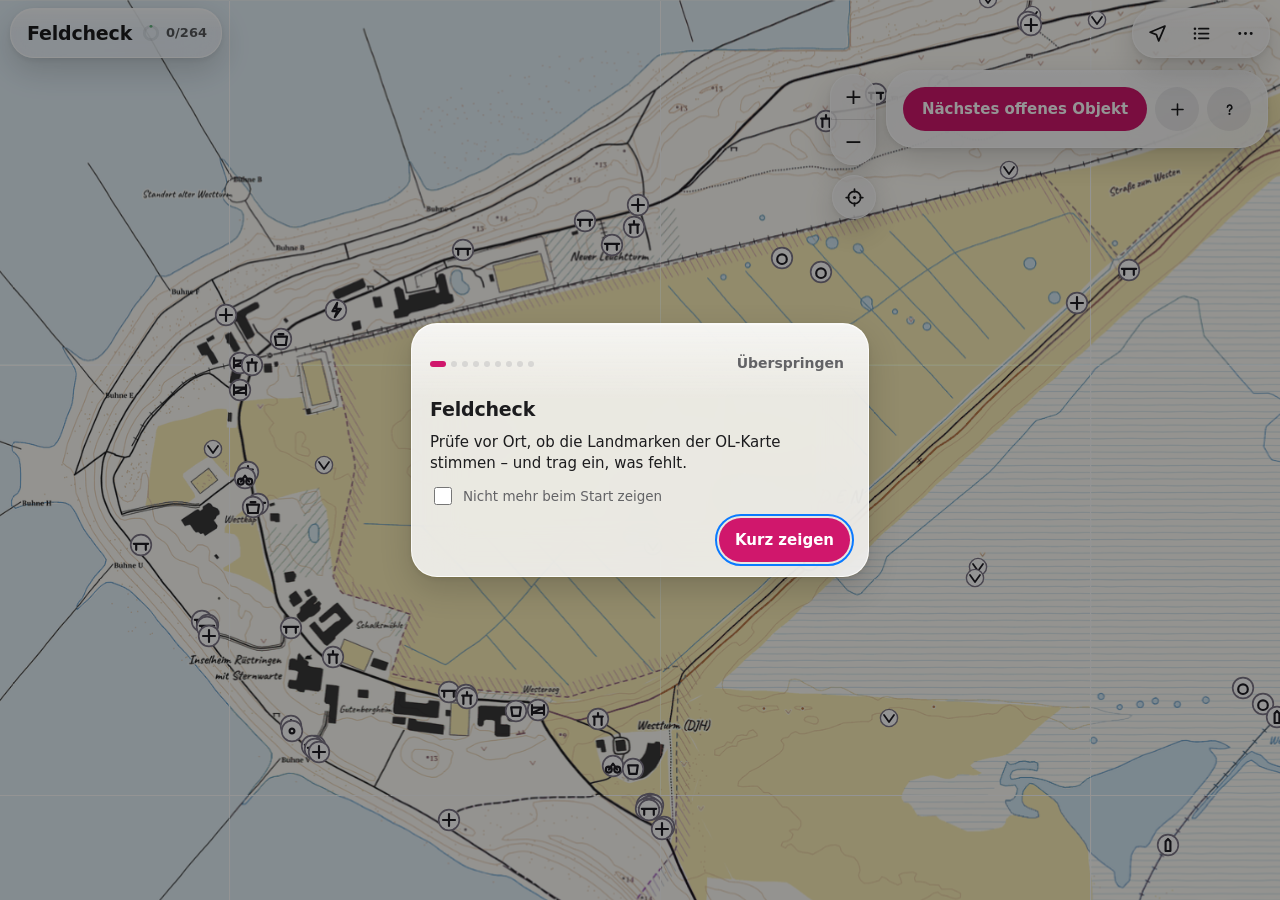
==== index.html @ 00175053 "Karte: stabile Lupen-Buchstaben, magnetische Nordlinien, OL-Export, reproduzierbare Ausgaben - Lupen" ====
<!doctype html><html lang="de"><head><meta charset="utf-8"><meta name="viewport" content="width=device-width,initial-scale=1,viewport-fit=cover"><meta name="apple-mobile-web-app-capable" content="yes"><meta name="mobile-web-app-capable" content="yes"><meta name="apple-mobile-web-app-title" content="Feldcheck"><meta name="apple-mobile-web-app-status-bar-style" content="default"><meta name="theme-color" media="(prefers-color-scheme: light)" content="#f2f2f5"><meta name="theme-color" media="(prefers-color-scheme: dark)" content="#1c1c1e"><link rel="manifest" href="manifest.webmanifest"><link rel="apple-touch-icon" href="apple-touch-icon.png"><link rel="icon" href="favicon-32.png" sizes="32x32"><link rel="icon" href="icon-192.png" sizes="192x192"><style>:root{color-scheme:light dark}body{margin:0}img{max-width:100%}[hidden]{display:none!important}</style><title>Feldcheck Wangerooge West</title>
<style>
/* Feldcheck – the map is the screen; controls float above it as glass (iOS "Liquid Glass"): a top bar, a bottom card for the selected object, sheets for list and menu.
   One accent: OL-course magenta. System font (SF Pro on iPhone) for crisp text; rounded variant only for the app name. */
:root{
  --ink:#1c1c1e; --muted:#636366; --hair:rgba(60,60,67,.14);
  --glass:rgba(246,246,248,.62); --glass-strong:rgba(248,248,250,.86); --edge:rgba(255,255,255,.75); --sheen:rgba(255,255,255,.55);
  --fill:rgba(118,118,128,.12); --fill-2:rgba(118,118,128,.2); --field:rgba(118,118,128,.1);
  --accent:#d0176c; --accent-ink:#fff; --ok:#2c9a4e; --bad:#e0352d; --move:#f09a12; --sel:#0a7aff; --sure:#4b4458;
  --paper:#fffdf7; --panel:var(--glass-strong); --chip:var(--fill); --line:var(--hair);
  --f-ui:-apple-system,BlinkMacSystemFont,"SF Pro Text","Helvetica Neue",system-ui,"Segoe UI",Roboto,sans-serif;
  --f-round:ui-rounded,"SF Pro Rounded",-apple-system,BlinkMacSystemFont,system-ui,sans-serif;
  --blur:saturate(180%) blur(24px);
  --lift:0 12px 32px rgba(0,0,0,.16),0 2px 6px rgba(0,0,0,.08);
  --sat:env(safe-area-inset-top,0px); --sab:env(safe-area-inset-bottom,0px);
  --solid:#f6f6f8; --r:18px; --tint:rgba(208,23,108,.09); --tint-edge:rgba(208,23,108,.3); --accent-text:#b3105b; --btn-in:rgba(255,255,255,.88);
}
@media (prefers-color-scheme: dark){:root:not([data-theme="light"]){--ink:#f5f5f7;--muted:#a1a1a6;--hair:rgba(255,255,255,.12);--glass:rgba(34,34,38,.76);--sel:#3b9cff;--glass-strong:rgba(28,28,32,.86);--edge:rgba(255,255,255,.16);--sheen:rgba(255,255,255,.08);--fill:rgba(120,120,128,.26);--fill-2:rgba(120,120,128,.38);--field:rgba(120,120,128,.22);--accent:#e3257c;--lift:0 12px 32px rgba(0,0,0,.45),0 2px 6px rgba(0,0,0,.3);--tint:rgba(255,80,150,.2);--tint-edge:rgba(255,80,150,.38);--accent-text:#ff7ab0;--btn-in:rgba(255,255,255,.1);--solid:#26262a;color-scheme:dark}}
:root[data-theme="dark"]{--ink:#f5f5f7;--muted:#a1a1a6;--hair:rgba(255,255,255,.12);--glass:rgba(34,34,38,.76);--sel:#3b9cff;--glass-strong:rgba(28,28,32,.86);--edge:rgba(255,255,255,.16);--sheen:rgba(255,255,255,.08);--fill:rgba(120,120,128,.26);--fill-2:rgba(120,120,128,.38);--field:rgba(120,120,128,.22);--accent:#e3257c;--lift:0 12px 32px rgba(0,0,0,.45),0 2px 6px rgba(0,0,0,.3);--tint:rgba(255,80,150,.2);--tint-edge:rgba(255,80,150,.38);--accent-text:#ff7ab0;--btn-in:rgba(255,255,255,.1);--solid:#26262a;color-scheme:dark}
html,body{height:100%;margin:0}
body{background:var(--paper);color:var(--ink);font:15px/1.4 var(--f-ui);-webkit-font-smoothing:antialiased;-webkit-text-size-adjust:100%;overflow:hidden;-webkit-tap-highlight-color:transparent}
 .leaflet-pane, .leaflet-tile, .leaflet-marker-icon, .leaflet-marker-shadow, .leaflet-tile-container, .leaflet-pane > svg, .leaflet-pane > canvas, .leaflet-zoom-box, .leaflet-image-layer, .leaflet-layer { position: absolute; left: 0; top: 0; } .leaflet-container { overflow: hidden; } .leaflet-tile, .leaflet-marker-icon, .leaflet-marker-shadow { -webkit-user-select: none; -moz-user-select: none; user-select: none; -webkit-user-drag: none; } .leaflet-tile::selection { background: transparent; } .leaflet-safari .leaflet-tile { image-rendering: -webkit-optimize-contrast; } .leaflet-safari .leaflet-tile-container { width: 1600px; height: 1600px; -webkit-transform-origin: 0 0; } .leaflet-marker-icon, .leaflet-marker-shadow { display: block; } .leaflet-container .leaflet-overlay-pane svg { max-width: none !important; max-height: none !important; } .leaflet-container .leaflet-marker-pane img, .leaflet-container .leaflet-shadow-pane img, .leaflet-container .leaflet-tile-pane img, .leaflet-container img.leaflet-image-layer, .leaflet-container .leaflet-tile { max-width: none !important; max-height: none !important; width: auto; padding: 0; } .leaflet-container img.leaflet-tile { mix-blend-mode: plus-lighter; } .leaflet-container.leaflet-touch-zoom { -ms-touch-action: pan-x pan-y; touch-action: pan-x pan-y; } .leaflet-container.leaflet-touch-drag { -ms-touch-action: pinch-zoom; touch-action: none; touch-action: pinch-zoom; } .leaflet-container.leaflet-touch-drag.leaflet-touch-zoom { -ms-touch-action: none; touch-action: none; } .leaflet-container { -webkit-tap-highlight-color: transparent; } .leaflet-container a { -webkit-tap-highlight-color: rgba(51, 181, 229, 0.4); } .leaflet-tile { filter: inherit; visibility: hidden; } .leaflet-tile-loaded { visibility: inherit; } .leaflet-zoom-box { width: 0; height: 0; -moz-box-sizing: border-box; box-sizing: border-box; z-index: 800; } .leaflet-overlay-pane svg { -moz-user-select: none; } .leaflet-pane { z-index: 400; } .leaflet-tile-pane { z-index: 200; } .leaflet-overlay-pane { z-index: 400; } .leaflet-shadow-pane { z-index: 500; } .leaflet-marker-pane { z-index: 600; } .leaflet-tooltip-pane { z-index: 650; } .leaflet-popup-pane { z-index: 700; } .leaflet-map-pane canvas { z-index: 100; } .leaflet-map-pane svg { z-index: 200; } .leaflet-vml-shape { width: 1px; height: 1px; } .lvml { behavior: url(#default#VML); display: inline-block; position: absolute; } .leaflet-control { position: relative; z-index: 800; pointer-events: visiblePainted; pointer-events: auto; } .leaflet-top, .leaflet-bottom { position: absolute; z-index: 1000; pointer-events: none; } .leaflet-top { top: 0; } .leaflet-right { right: 0; } .leaflet-bottom { bottom: 0; } .leaflet-left { left: 0; } .leaflet-control { float: left; clear: both; } .leaflet-right .leaflet-control { float: right; } .leaflet-top .leaflet-control { margin-top: 10px; } .leaflet-bottom .leaflet-control { margin-bottom: 10px; } .leaflet-left .leaflet-control { margin-left: 10px; } .leaflet-right .leaflet-control { margin-right: 10px; } .leaflet-fade-anim .leaflet-popup { opacity: 0; -webkit-transition: opacity 0.2s linear; -moz-transition: opacity 0.2s linear; transition: opacity 0.2s linear; } .leaflet-fade-anim .leaflet-map-pane .leaflet-popup { opacity: 1; } .leaflet-zoom-animated { -webkit-transform-origin: 0 0; -ms-transform-origin: 0 0; transform-origin: 0 0; } svg.leaflet-zoom-animated { will-change: transform; } .leaflet-zoom-anim .leaflet-zoom-animated { -webkit-transition: -webkit-transform 0.25s cubic-bezier(0,0,0.25,1); -moz-transition: -moz-transform 0.25s cubic-bezier(0,0,0.25,1); transition: transform 0.25s cubic-bezier(0,0,0.25,1); } .leaflet-zoom-anim .leaflet-tile, .leaflet-pan-anim .leaflet-tile { -webkit-transition: none; -moz-transition: none; transition: none; } .leaflet-zoom-anim .leaflet-zoom-hide { visibility: hidden; } .leaflet-interactive { cursor: pointer; } .leaflet-grab { cursor: -webkit-grab; cursor: -moz-grab; cursor: grab; } .leaflet-crosshair, .leaflet-crosshair .leaflet-interactive { cursor: crosshair; } .leaflet-popup-pane, .leaflet-control { cursor: auto; } .leaflet-dragging .leaflet-grab, .leaflet-dragging .leaflet-grab .leaflet-interactive, .leaflet-dragging .leaflet-marker-draggable { cursor: move; cursor: -webkit-grabbing; cursor: -moz-grabbing; cursor: grabbing; } .leaflet-marker-icon, .leaflet-marker-shadow, .leaflet-image-layer, .leaflet-pane > svg path, .leaflet-tile-container { pointer-events: none; } .leaflet-marker-icon.leaflet-interactive, .leaflet-image-layer.leaflet-interactive, .leaflet-pane > svg path.leaflet-interactive, svg.leaflet-image-layer.leaflet-interactive path { pointer-events: visiblePainted; pointer-events: auto; } .leaflet-container { background: #ddd; outline-offset: 1px; } .leaflet-container a { color: #0078A8; } .leaflet-zoom-box { border: 2px dotted #38f; background: rgba(255,255,255,0.5); } .leaflet-container { font-family: "Helvetica Neue", Arial, Helvetica, sans-serif; font-size: 12px; font-size: 0.75rem; line-height: 1.5; } .leaflet-bar { box-shadow: 0 1px 5px rgba(0,0,0,0.65); border-radius: 4px; } .leaflet-bar a { background-color: #fff; border-bottom: 1px solid #ccc; width: 26px; height: 26px; line-height: 26px; display: block; text-align: center; text-decoration: none; color: black; } .leaflet-bar a, .leaflet-control-layers-toggle { background-position: 50% 50%; background-repeat: no-repeat; display: block; } .leaflet-bar a:hover, .leaflet-bar a:focus { background-color: #f4f4f4; } .leaflet-bar a:first-child { border-top-left-radius: 4px; border-top-right-radius: 4px; } .leaflet-bar a:last-child { border-bottom-left-radius: 4px; border-bottom-right-radius: 4px; border-bottom: none; } .leaflet-bar a.leaflet-disabled { cursor: default; background-color: #f4f4f4; color: #bbb; } .leaflet-touch .leaflet-bar a { width: 30px; height: 30px; line-height: 30px; } .leaflet-touch .leaflet-bar a:first-child { border-top-left-radius: 2px; border-top-right-radius: 2px; } .leaflet-touch .leaflet-bar a:last-child { border-bottom-left-radius: 2px; border-bottom-right-radius: 2px; } .leaflet-control-zoom-in, .leaflet-control-zoom-out { font: bold 18px 'Lucida Console', Monaco, monospace; text-indent: 1px; } .leaflet-touch .leaflet-control-zoom-in, .leaflet-touch .leaflet-control-zoom-out { font-size: 22px; } .leaflet-control-layers { box-shadow: 0 1px 5px rgba(0,0,0,0.4); background: #fff; border-radius: 5px; } .leaflet-control-layers-toggle { background-image: url(images/layers.png); width: 36px; height: 36px; } .leaflet-retina .leaflet-control-layers-toggle { background-image: url(images/layers-2x.png); background-size: 26px 26px; } .leaflet-touch .leaflet-control-layers-toggle { width: 44px; height: 44px; } .leaflet-control-layers .leaflet-control-layers-list, .leaflet-control-layers-expanded .leaflet-control-layers-toggle { display: none; } .leaflet-control-layers-expanded .leaflet-control-layers-list { display: block; position: relative; } .leaflet-control-layers-expanded { padding: 6px 10px 6px 6px; color: #333; background: #fff; } .leaflet-control-layers-scrollbar { overflow-y: scroll; overflow-x: hidden; padding-right: 5px; } .leaflet-control-layers-selector { margin-top: 2px; position: relative; top: 1px; } .leaflet-control-layers label { display: block; font-size: 13px; font-size: 1.08333em; } .leaflet-control-layers-separator { height: 0; border-top: 1px solid #ddd; margin: 5px -10px 5px -6px; } .leaflet-default-icon-path { background-image: url(images/marker-icon.png); } .leaflet-container .leaflet-control-attribution { background: #fff; background: rgba(255, 255, 255, 0.8); margin: 0; } .leaflet-control-attribution, .leaflet-control-scale-line { padding: 0 5px; color: #333; line-height: 1.4; } .leaflet-control-attribution a { text-decoration: none; } .leaflet-control-attribution a:hover, .leaflet-control-attribution a:focus { text-decoration: underline; } .leaflet-attribution-flag { display: inline !important; vertical-align: baseline !important; width: 1em; height: 0.6669em; } .leaflet-left .leaflet-control-scale { margin-left: 5px; } .leaflet-bottom .leaflet-control-scale { margin-bottom: 5px; } .leaflet-control-scale-line { border: 2px solid #777; border-top: none; line-height: 1.1; padding: 2px 5px 1px; white-space: nowrap; -moz-box-sizing: border-box; box-sizing: border-box; background: rgba(255, 255, 255, 0.8); text-shadow: 1px 1px #fff; } .leaflet-control-scale-line:not(:first-child) { border-top: 2px solid #777; border-bottom: none; margin-top: -2px; } .leaflet-control-scale-line:not(:first-child):not(:last-child) { border-bottom: 2px solid #777; } .leaflet-touch .leaflet-control-attribution, .leaflet-touch .leaflet-control-layers, .leaflet-touch .leaflet-bar { box-shadow: none; } .leaflet-touch .leaflet-control-layers, .leaflet-touch .leaflet-bar { border: 2px solid rgba(0,0,0,0.2); background-clip: padding-box; } .leaflet-popup { position: absolute; text-align: center; margin-bottom: 20px; } .leaflet-popup-content-wrapper { padding: 1px; text-align: left; border-radius: 12px; } .leaflet-popup-content { margin: 13px 24px 13px 20px; line-height: 1.3; font-size: 13px; font-size: 1.08333em; min-height: 1px; } .leaflet-popup-content p { margin: 17px 0; margin: 1.3em 0; } .leaflet-popup-tip-container { width: 40px; height: 20px; position: absolute; left: 50%; margin-top: -1px; margin-left: -20px; overflow: hidden; pointer-events: none; } .leaflet-popup-tip { width: 17px; height: 17px; padding: 1px; margin: -10px auto 0; pointer-events: auto; -webkit-transform: rotate(45deg); -moz-transform: rotate(45deg); -ms-transform: rotate(45deg); transform: rotate(45deg); } .leaflet-popup-content-wrapper, .leaflet-popup-tip { background: white; color: #333; box-shadow: 0 3px 14px rgba(0,0,0,0.4); } .leaflet-container a.leaflet-popup-close-button { position: absolute; top: 0; right: 0; border: none; text-align: center; width: 24px; height: 24px; font: 16px/24px Tahoma, Verdana, sans-serif; color: #757575; text-decoration: none; background: transparent; } .leaflet-container a.leaflet-popup-close-button:hover, .leaflet-container a.leaflet-popup-close-button:focus { color: #585858; } .leaflet-popup-scrolled { overflow: auto; } .leaflet-oldie .leaflet-popup-content-wrapper { -ms-zoom: 1; } .leaflet-oldie .leaflet-popup-tip { width: 24px; margin: 0 auto; -ms-filter: "progid:DXImageTransform.Microsoft.Matrix(M11=0.70710678, M12=0.70710678, M21=-0.70710678, M22=0.70710678)"; filter: progid:DXImageTransform.Microsoft.Matrix(M11=0.70710678, M12=0.70710678, M21=-0.70710678, M22=0.70710678); } .leaflet-oldie .leaflet-control-zoom, .leaflet-oldie .leaflet-control-layers, .leaflet-oldie .leaflet-popup-content-wrapper, .leaflet-oldie .leaflet-popup-tip { border: 1px solid #999; } .leaflet-div-icon { background: #fff; border: 1px solid #666; } .leaflet-tooltip { position: absolute; padding: 6px; background-color: #fff; border: 1px solid #fff; border-radius: 3px; color: #222; white-space: nowrap; -webkit-user-select: none; -moz-user-select: none; -ms-user-select: none; user-select: none; pointer-events: none; box-shadow: 0 1px 3px rgba(0,0,0,0.4); } .leaflet-tooltip.leaflet-interactive { cursor: pointer; pointer-events: auto; } .leaflet-tooltip-top:before, .leaflet-tooltip-bottom:before, .leaflet-tooltip-left:before, .leaflet-tooltip-right:before { position: absolute; pointer-events: none; border: 6px solid transparent; background: transparent; content: ""; } .leaflet-tooltip-bottom { margin-top: 6px; } .leaflet-tooltip-top { margin-top: -6px; } .leaflet-tooltip-bottom:before, .leaflet-tooltip-top:before { left: 50%; margin-left: -6px; } .leaflet-tooltip-top:before { bottom: 0; margin-bottom: -12px; border-top-color: #fff; } .leaflet-tooltip-bottom:before { top: 0; margin-top: -12px; margin-left: -6px; border-bottom-color: #fff; } .leaflet-tooltip-left { margin-left: -6px; } .leaflet-tooltip-right { margin-left: 6px; } .leaflet-tooltip-left:before, .leaflet-tooltip-right:before { top: 50%; margin-top: -6px; } .leaflet-tooltip-left:before { right: 0; margin-right: -12px; border-left-color: #fff; } .leaflet-tooltip-right:before { left: 0; margin-left: -12px; border-right-color: #fff; } @media print { .leaflet-control { -webkit-print-color-adjust: exact; print-color-adjust: exact; } } 
#app{position:fixed;inset:0}
#map{position:absolute;inset:0;background:var(--paper);z-index:1}
.leaflet-container{background:var(--paper);font-family:var(--f-ui)}

/* glass material: translucent fill, blur of the map behind, a bright top edge and a soft lift */
.glass{background:linear-gradient(180deg,var(--sheen),transparent 46%),var(--glass);-webkit-backdrop-filter:var(--blur);backdrop-filter:var(--blur);border:.5px solid var(--edge);box-shadow:var(--lift),inset 0 .5px 0 var(--edge)}
.glass-strong{background:linear-gradient(180deg,var(--sheen),transparent 30%),var(--glass-strong);-webkit-backdrop-filter:var(--blur);backdrop-filter:var(--blur);border:.5px solid var(--edge);box-shadow:var(--lift),inset 0 .5px 0 var(--edge)}
@supports not ((backdrop-filter:blur(1px)) or (-webkit-backdrop-filter:blur(1px))){.glass,.glass-strong{background:var(--glass-strong)}:root{--glass:rgba(246,246,248,.96);--glass-strong:rgba(248,248,250,.97)}}

/* top bar */
.top{position:fixed;z-index:12;top:calc(var(--sat) + 8px);left:10px;right:10px;display:flex;gap:8px;align-items:center;pointer-events:none}
.top > *{pointer-events:auto}
.brandcap{display:flex;align-items:center;gap:10px;height:48px;padding:0 14px 0 16px;border-radius:24px;min-width:0;overflow:hidden}
.brand{font:700 19px/1 var(--f-round);letter-spacing:-.01em;white-space:nowrap}
.prog{display:flex;align-items:center;gap:6px;color:var(--ink);opacity:.72;font-size:13px;font-weight:600;font-variant-numeric:tabular-nums;white-space:nowrap}
.pring{width:18px;height:18px;transform:rotate(-90deg)}
.pring circle{fill:none;stroke-width:3.2}
.pring .pt{stroke:var(--fill-2)} .pring .pf{stroke:var(--ok);stroke-linecap:round;transition:stroke-dasharray .4s}
.top .sp{flex:1}
.tools{display:flex;align-items:center;height:48px;padding:0 2px;border-radius:24px}
.tb{position:relative;display:flex;align-items:center;justify-content:center;gap:5px;min-width:44px;height:44px;padding:0 10px;border:0;border-radius:22px;background:transparent;color:var(--ink);font:600 14px var(--f-ui)}
.tb svg{width:21px;height:21px;flex:none}
.tb:active{background:var(--fill)}
.tb .tl{white-space:nowrap;font-size:13px}
.tb .tl:empty{display:none}
.badge{position:absolute;top:2px;right:1px;min-width:18px;height:18px;padding:0 5px;box-sizing:border-box;border-radius:9px;background:var(--accent);color:#fff;font:700 11px/18px var(--f-ui);text-align:center;font-variant-numeric:tabular-nums;box-shadow:0 0 0 2px var(--glass-strong)}
.gpsb[data-st="on"]{color:var(--sel)} .gpsb[data-st="wait"]{color:var(--sel);opacity:.7} .gpsb[data-st="err"]{color:var(--bad)}
.gpsb[data-st="on"] .tl{font-variant-numeric:tabular-nums}
.gpsb[data-st="on"] svg path{fill:currentColor}
@media (max-width:419px){.pring{display:none}.brandcap{padding:0 14px}}
@media (max-width:379px){.pring{display:block}.prog b{display:none}}

/* buttons */
button{font:inherit;color:inherit;cursor:pointer}
.ib{display:inline-flex;align-items:center;justify-content:center;gap:7px;min-height:44px;padding:0 16px;border:0;border-radius:22px;background:var(--fill);color:var(--ink);font:600 15px var(--f-ui);white-space:nowrap;text-align:center}
.ib:active{background:var(--fill-2)}
.ib:disabled{opacity:.45}
.ib svg{width:19px;height:19px;flex:none}
.ib.pri,.big{background:var(--accent);color:var(--accent-ink)}
.ib.pri:active{filter:brightness(.92)}
.ib.icon{width:44px;padding:0;flex:0 0 auto}
.ib.grow{flex:1 1 auto}
.big{width:100%;min-height:50px;border:0;border-radius:25px;font:600 16px var(--f-ui)}
.big:disabled{opacity:.6}
.ib:focus-visible,.act:focus-visible,.chip:focus-visible,.tb:focus-visible,.li:focus-visible{outline:2px solid var(--sel);outline-offset:2px}
.row{display:flex;gap:8px;flex-wrap:wrap;align-items:center}
.row .ib{flex:1 1 auto}
.row .ib.icon{flex:0 0 auto}

/* mode banner (tap a position, draw a path) */
#banner{position:fixed;top:calc(var(--sat) + 66px);left:50%;transform:translateX(-50%);z-index:20;background:var(--accent);color:#fff;padding:8px 8px 8px 16px;border-radius:22px;font-weight:600;display:flex;gap:10px;align-items:center;box-shadow:var(--lift);max-width:calc(100% - 24px)}
#banner button{background:rgba(255,255,255,.22);border:0;border-radius:16px;padding:6px 12px;color:#fff;font-weight:600;font-size:14px}

/* bottom card (side card on wide screens) */
.sheetbox{position:fixed;z-index:10;left:10px;right:10px;bottom:calc(var(--sab) + 10px);border-radius:28px;max-height:min(60vh,600px);overflow:hidden;display:flex;flex-direction:column}
.sheet{flex:0 1 auto;min-height:0;overflow-y:auto;-webkit-overflow-scrolling:touch;overscroll-behavior:contain;padding:16px;display:grid;gap:12px;align-content:start}
@media (min-width:820px){.sheetbox{left:auto;right:12px;top:calc(var(--sat) + 70px);bottom:auto;width:380px;max-height:calc(100vh - var(--sat) - 82px);max-height:calc(100dvh - var(--sat) - 82px)}
  .leaflet-right{right:392px}}
.ihead{display:flex;align-items:center;gap:8px;font-size:13px;color:var(--muted);min-width:0}
.ihead .cat{font-weight:600;color:var(--ink)}
.ihead .id{margin-left:auto;font-variant-numeric:tabular-nums}
.pill{display:inline-flex;align-items:center;height:22px;border-radius:11px;padding:0 9px;font-size:12px;font-weight:700}
.p-open{background:var(--fill);color:var(--ink)} .p-ok{background:var(--ok);color:#fff} .p-bad{background:var(--bad);color:#fff} .p-move{background:var(--move);color:#231500} .p-sure{background:var(--sure);color:#fff} .p-new{background:var(--sel);color:#fff} .p-rec{background:var(--bad);color:#fff} .p-nf{background:#8e8e93;color:#fff}
h2{margin:0;font-size:21px;line-height:1.2;font-weight:700;letter-spacing:-.015em;text-wrap:balance}
.find{margin:0;font-size:15.5px;line-height:1.4}
.facts{display:grid;gap:6px}
.fact{display:grid;grid-template-columns:18px 1fr;gap:8px;align-items:start;font-size:13.5px;line-height:1.35;color:var(--muted)}
.fact svg{width:16px;height:16px;margin-top:1px;color:var(--muted)}
.fact.zone,.fact.zone svg{color:#2f8a4a}
.meta{color:var(--muted);font-size:13.5px;line-height:1.4;margin:0}
.ii{display:inline-grid;place-items:center;width:1.5em;height:1.25em;vertical-align:-.28em;border-radius:.45em;background:var(--fill);color:var(--ink)}
.ii svg{width:.95em;height:.95em}
.acts{display:grid;grid-template-columns:repeat(3,1fr);gap:8px}
.act{display:flex;flex-direction:column;align-items:center;justify-content:center;gap:3px;min-height:58px;border:0;border-radius:var(--r);font:700 15px var(--f-ui)}
.act svg{width:20px;height:20px}
.act:active{filter:brightness(.92);transform:scale(.98)}
.a-ok{background:var(--ok);color:#fff}.a-bad{background:var(--bad);color:#fff}.a-move{background:var(--move);color:#231500}
.a-here{display:flex;align-items:center;justify-content:center;gap:8px;min-height:46px;border:0;border-radius:var(--r);background:rgba(10,122,255,.16);color:var(--sel);font:600 15px var(--f-ui)}
.a-here:disabled{opacity:.5}
.a-here svg{width:18px;height:18px}
input[type=text],input[type=password],textarea{width:100%;box-sizing:border-box;font:16px/1.35 var(--f-ui);color:var(--ink);background:var(--field);border:0;border-radius:14px;padding:12px 14px;outline:none}
input:focus,textarea:focus{box-shadow:0 0 0 2px var(--sel)}
textarea{min-height:46px;resize:vertical}
::placeholder{color:var(--muted);opacity:.85}
.chips{display:flex;flex-wrap:wrap;gap:6px}
.chip{position:relative;border:0;background:var(--fill);border-radius:19px;min-height:38px;padding:0 14px;font:500 14px var(--f-ui);color:var(--ink)}
.chip::after{content:"";position:absolute;inset:-3px -3px}   /* 44 px touch target without wider gaps */
.chip[aria-pressed="false"]{color:var(--muted)}
.chip[aria-pressed="true"]{background:var(--tint);color:var(--ink);box-shadow:inset 0 0 0 1px var(--tint-edge)}
/* map SVGs from matplotlib carry a global '*{stroke-linecap:butt}' – keep our icons round */
.ico *,svg[aria-hidden] *{stroke-linecap:round;stroke-linejoin:round}
.sub{margin:2px 0 0;font-size:13px;font-weight:600;color:var(--muted)}
.status{font-size:13px;color:var(--muted);margin:0}
.status.warn{color:var(--bad)}
.rec{color:var(--bad);font-weight:700}

/* sheets for list, menu, pdf */
.pbox{position:fixed;z-index:15;left:10px;right:10px;top:calc(var(--sat) + 64px);bottom:calc(var(--sab) + 10px);border-radius:28px;overflow:hidden;display:flex;flex-direction:column}
@media (min-width:820px){.pbox{left:auto;right:12px;width:400px;top:calc(var(--sat) + 70px);bottom:12px}}
.panel{flex:1 1 auto;min-height:0;overflow-y:auto;-webkit-overflow-scrolling:touch;overscroll-behavior:contain;padding:0 16px 18px;display:grid;gap:14px;align-content:start}
.phead{position:sticky;top:0;z-index:4;display:flex;align-items:center;gap:10px;margin:0 -16px;padding:14px 12px 10px 18px;background:var(--solid);box-shadow:0 .5px 0 var(--hair)}
.phead h2{flex:1;font-size:22px}
.x{width:44px;height:44px;border-radius:22px;border:0;background:var(--fill);display:grid;place-items:center;color:var(--muted);flex:none}
.x svg{width:15px;height:15px}
.grp{display:grid;gap:10px;padding:14px;border-radius:20px;background:var(--fill)}
.grp h3{margin:0;font-size:15px;font-weight:700}
.grp .ib{background:var(--btn-in)}
.grp .ib.pri{background:var(--accent)}
.list{display:grid;border-radius:20px;background:var(--fill)}   /* no overflow:hidden here: in the grid it would let the list shrink to the sheet height and cut it off instead of scrolling */
.li:first-child{border-radius:20px 20px 0 0}.li:last-child{border-radius:0 0 20px 20px}
.li{display:grid;grid-template-columns:28px 1fr auto;gap:12px;align-items:center;text-align:left;border:0;background:transparent;padding:10px 14px;color:var(--ink);font:15px/1.3 var(--f-ui)}
.li + .li{box-shadow:inset 0 .5px 0 var(--hair)}
.li:active{background:var(--fill)}
.li small{display:block;color:var(--muted);font-size:12.5px;margin-top:1px}
.li .d{font-variant-numeric:tabular-nums;color:var(--muted);font-size:14px}
pre{white-space:pre-wrap;word-break:break-all;font-size:11px;background:var(--field);padding:10px;border-radius:12px;max-height:160px;overflow:auto;margin:0}
details summary{cursor:pointer;color:var(--muted);font-size:14px;font-weight:600}
.ico{width:24px;height:24px;display:block}
.leaflet-marker-icon > svg{display:block;width:100%;height:100%}
.legend{display:grid;grid-template-columns:repeat(2,minmax(0,1fr));gap:8px 12px;font-size:14px}
.legend div{display:flex;gap:8px;align-items:center}
.dot{width:14px;height:14px;border-radius:50%;border:2px solid #8f8a96;flex:none}
.tog{display:flex;align-items:center;justify-content:space-between;gap:12px;font-size:15px}
.sw{appearance:none;-webkit-appearance:none;width:51px;height:31px;border-radius:16px;background:var(--fill-2);position:relative;flex:none;transition:background .2s;margin:0}
.sw::after{content:"";position:absolute;top:2px;left:2px;width:27px;height:27px;border-radius:50%;background:#fff;box-shadow:0 2px 6px rgba(0,0,0,.25);transition:transform .2s}
.sw:checked{background:var(--ok)} .sw:checked::after{transform:translateX(20px)}

/* map controls (zoom on desktop, follow-me everywhere) as glass buttons under the tool bar */
.leaflet-top{top:calc(var(--sat) + 64px)}
.leaflet-right .leaflet-control{margin-right:12px}
.leaflet-touch .leaflet-bar,.leaflet-bar{border:.5px solid var(--edge)!important;border-radius:22px!important;overflow:hidden;background:var(--glass);-webkit-backdrop-filter:var(--blur);backdrop-filter:var(--blur);box-shadow:var(--lift)!important}
.leaflet-bar a,.leaflet-touch .leaflet-bar a{width:44px!important;height:44px!important;line-height:44px!important;background:transparent!important;color:var(--ink)!important;border-bottom:.5px solid var(--hair)!important;font:400 22px/44px var(--f-ui)!important}
.leaflet-bar a:last-child{border-bottom:0!important}
@media (pointer:coarse){.leaflet-control-zoom{display:none}}
.ctl{width:44px;height:44px;border-radius:22px;display:grid;place-items:center;color:var(--ink);padding:0}
.ctl svg{width:21px;height:21px}
.ctl[aria-pressed="true"]{color:#fff;background:var(--sel)!important}

#pv{border-radius:16px;background:#fffdf7;overflow:hidden;min-height:120px;display:grid;place-items:center;box-shadow:inset 0 0 0 .5px var(--hair)}
#pv svg{width:100%;height:auto;display:block}
.pvwrap{position:sticky;top:60px;z-index:3;background:var(--solid);padding:8px 0 8px;display:grid;gap:6px;border-radius:0 0 16px 16px}
.pgrp{display:grid;gap:8px}

.toast{position:fixed;z-index:30;top:calc(var(--sat) + 66px);left:12px;right:12px;max-width:420px;margin:0 auto;padding:12px 16px;border-radius:18px;font-size:14.5px;line-height:1.35}
/* tour */
.tour{position:fixed;inset:0;z-index:1000;pointer-events:none}
.tour .blk{position:fixed;background:rgba(0,0,0,.42);pointer-events:auto}
.tour .ring{position:fixed;border-radius:22px;box-shadow:0 0 0 2.5px var(--accent),0 0 0 7px rgba(255,255,255,.3);pointer-events:none;transition:all .28s cubic-bezier(.2,.8,.2,1)}
.tour .card{position:fixed;left:12px;right:12px;max-width:420px;margin:0 auto;border-radius:26px;padding:18px 18px 14px;pointer-events:auto;display:grid;gap:10px;transition:top .28s cubic-bezier(.2,.8,.2,1)}
.tour .card h3{margin:0;font-size:19px;font-weight:700;letter-spacing:-.01em}
.tour .card p{margin:0;font-size:15px;line-height:1.4}
.tour .card .hint{font-size:14px;color:var(--accent);font-weight:600}
.tour .tnav{display:flex;gap:8px;align-items:center}
.tour .tnav .sp{flex:1}
.tour .dots{display:flex;gap:5px}
.tour .dots i{width:6px;height:6px;border-radius:50%;background:var(--fill-2)}
.tour .dots i.on{background:var(--accent);width:16px;border-radius:3px}
.tour label{display:flex;gap:8px;align-items:center;font-size:13.5px;color:var(--muted)}
.tour label input{width:18px;height:18px;accent-color:var(--accent)}
.tour .skip{border:0;background:transparent;color:var(--muted);font-size:14px;font-weight:600;min-height:44px;padding:0 6px}
@media (prefers-reduced-motion: reduce){*{transition:none!important}}
</style></head><body>

<div id="app">
  <div id="map" role="application" aria-label="Karte Wangerooge West"></div>
  <header class="top" id="topbar">
    <div class="brandcap glass"><span class="brand">Feldcheck</span><span class="prog" id="prog" aria-live="polite"><svg class="pring" viewBox="0 0 20 20" aria-hidden="true"><circle class="pt" cx="10" cy="10" r="7.4"/><circle class="pf" id="meterFill" cx="10" cy="10" r="7.4" pathLength="100" stroke-dasharray="0 100"/></svg><b id="progTxt">–/–</b></span></div>
    <span class="sp"></span>
    <div class="tools glass">
      <button class="tb gpsb" id="btnGps" type="button" data-st="off" hidden aria-label="GPS" title="GPS"></button>
      <button class="tb" id="btnList" type="button" aria-label="Liste" title="Liste"></button>
      <button class="tb" id="btnMenu" type="button" aria-label="Menü" title="Menü"></button>
    </div>
  </header>
  <div id="banner" hidden><span id="bannerTxt"></span><button id="bannerCancel" type="button">Abbrechen</button></div>
  <div class="sheetbox glass-strong"><section class="sheet" id="sheet" aria-live="polite"></section></div>
  <div class="pbox glass-strong" hidden><section class="panel" id="listPanel"></section></div>
  <div class="pbox glass-strong" hidden><section class="panel" id="menuPanel"></section></div>
  <div class="pbox glass-strong" hidden><section class="panel" id="pdfPanel"></section></div>
</div>

<script src="leaflet.js"></script>
<script>
(() => {
const IS_APP = true;   // standalone web app (own domain): real GPS, offline cache, file export
const X0 = 423750, Y1 = 5961650, W = 3400, H = 2800;
// WGS84 -> UTM zone 32N (ETRS89/UTM32, EPSG:25832; sub-metre agreement, far below phone GPS accuracy)
function toUTM(lat, lon){
  const a = 6378137, f = 1 / 298.257222101, k0 = 0.9996, e2 = f * (2 - f), ep2 = e2 / (1 - e2), d = Math.PI / 180;
  const phi = lat * d, A = Math.cos(phi) * (lon - 9) * d, sn = Math.sin(phi), N = a / Math.sqrt(1 - e2 * sn * sn), T = Math.tan(phi) ** 2, C = ep2 * Math.cos(phi) ** 2;
  const M = a * ((1 - e2 / 4 - 3 * e2 * e2 / 64 - 5 * e2 ** 3 / 256) * phi - (3 * e2 / 8 + 3 * e2 * e2 / 32 + 45 * e2 ** 3 / 1024) * Math.sin(2 * phi)
          + (15 * e2 * e2 / 256 + 45 * e2 ** 3 / 1024) * Math.sin(4 * phi) - (35 * e2 ** 3 / 3072) * Math.sin(6 * phi));
  const E = 500000 + k0 * N * (A + (1 - T + C) * A ** 3 / 6 + (5 - 18 * T + T * T + 72 * C - 58 * ep2) * A ** 5 / 120);
  const Nn = k0 * (M + N * Math.tan(phi) * (A * A / 2 + (5 - T + 9 * C + 4 * C * C) * A ** 4 / 24 + (61 - 58 * T + T * T + 600 * C - 330 * ep2) * A ** 6 / 720));
  return [Math.round(E * 10) / 10, Math.round(Nn * 10) / 10];
}
const HEAD_CORR = 4.6;   // compass (magnetic) -> grid bearing; build_site fills in base.GRID_TO_MAG
const GRID_CORR = 0.9;   // GPS course (true) -> grid bearing; build_site fills in base.GRID_TO_TRUE
const ll = (e, n) => L.latLng(n - Y1, e - X0);
const en = (p) => [Math.round((p.lng + X0) * 10) / 10, Math.round((p.lat + Y1) * 10) / 10];
const $ = (id) => document.getElementById(id);
const esc = (s) => String(s ?? '').replace(/[&<>"]/g, c => ({'&':'&amp;','<':'&lt;','>':'&gt;','"':'&quot;'}[c]));
const IC = {
  loc: '<path d="M20.5 3.5 3.5 10.6l7.2 2.7 2.7 7.2z"/>', list: '<path d="M9 6.5h11M9 12h11M9 17.5h11"/><path d="M4.5 6.5h.01M4.5 12h.01M4.5 17.5h.01" stroke-width="3"/>',
  more: '<path d="M5.5 12h.01M12 12h.01M18.5 12h.01" stroke-width="3.4"/>', plus: '<path d="M12 5v14M5 12h14"/>', x: '<path d="M6.5 6.5l11 11M17.5 6.5l-11 11"/>',
  help: '<path d="M9.3 9.2a2.8 2.8 0 1 1 3.9 2.6c-.8.4-1.2 1-1.2 1.9v.5"/><path d="M12 17.6h.01" stroke-width="2.8"/>', check: '<path d="M5 12.5l4.5 4.5L19 7.5"/>',
  move: '<path d="M7 17 17 7M9.5 7H17v7.5"/>', pin: '<path d="M12 21s-6.5-5.5-6.5-11a6.5 6.5 0 0 1 13 0c0 5.5-6.5 11-6.5 11z"/><circle cx="12" cy="10" r="2.2"/>',
  info: '<circle cx="12" cy="12" r="8.5"/><path d="M12 11v5.2"/><path d="M12 7.8h.01" stroke-width="2.6"/>', leaf: '<path d="M5 19c.4-7.6 5-12.6 14-14-.6 8.8-5.6 13.6-14 14z"/><path d="M5 19l6.5-6.5"/>',
  text: '<path d="M5 7h14M5 12h14M5 17h9"/>', next: '<path d="M5 12h14M13 6l6 6-6 6"/>', undo: '<path d="M9 14 4 9l5-5"/><path d="M4 9h10.5a5.5 5.5 0 0 1 0 11H11"/>',
  down: '<path d="M6 9.5l6 6 6-6"/>', trash: '<path d="M5 7h14M10 7V5h4v2M7 7l1 12h8l1-12"/>', path: '<path d="M4 19c4-1 3-6 8-7s4-6 8-7" stroke-dasharray="2.2 3"/>',
  rec: '<circle cx="12" cy="12" r="5.5" fill="currentColor" stroke="none"/>', follow: '<circle cx="12" cy="12" r="7"/><path d="M12 2.5v3M12 18.5v3M2.5 12h3M18.5 12h3"/><circle cx="12" cy="12" r="1.8" fill="currentColor" stroke="none"/>',
  chev: '<path d="M9.5 6l6 6-6 6"/>', send: '<path d="M21 3 10 14M21 3l-7 18-4-7-7-4z"/>', doc: '<path d="M7 3h7l4 4v14H7z"/><path d="M14 3v4h4"/>', cloud: '<path d="M12 4v11M7.5 10.5 12 15l4.5-4.5M5 20h14"/>'};
const svgI = (k) => `<svg viewBox="0 0 24 24" fill="none" stroke="currentColor" stroke-width="2" stroke-linecap="round" stroke-linejoin="round" aria-hidden="true">${IC[k]}</svg>`;
const ti = (t) => esc(t).replace(/\[(more|list|loc|follow|plus|help)\]/g, (_, k) => `<span class="ii">${svgI(k)}</span>`);
const LS = {get(k, d){try{const v = localStorage.getItem(k); return v ? JSON.parse(v) : d}catch(e){return d}}, set(k, v){try{localStorage.setItem(k, JSON.stringify(v))}catch(e){}}};

const CAT = {
  'Bank':['Bank','M4 9H16M6 9V14M14 9V14'], 'Trichter':['Grube/Trichter','M5 7L10 14L15 7'], 'Gewässer':['Tümpel','M6 11a4 4 0 1 0 8 0a4 4 0 1 0 -8 0'],
  'Rettungspunkt':['SOS-Schild','M10 5V15M5 10H15'], 'Durchgang':['Tor/Durchlass','M5 6V14M15 6V14M5 8H15M5 12.5H15M5 12.5L15 8'], 'Kleinobjekt':['Infotafel & Co.','M10 9V14M10 6.2V6.4'],
  'Gastronomie':['Gastronomie','M6 7L7 14H13L14 7Z'], 'Bauwerk':['Bauwerk','M5 13L10 6L15 13Z'], 'Einrichtung':['Einrichtung','M8 10a2 2 0 1 0 4 0a2 2 0 1 0 -4 0'],
  'Historisch':['Gedenkort','M10 5V15M7 8H13'], 'Dünenübergang':['Dünenübergang','M7 5V15M13 5V15M7 8H13M7 12H13'], 'Unterkunft':['Heim','M5 10L10 5L15 10V15H5Z'],
  'Gebäude':['Gebäude','M5 10L10 5L15 10V15H5Z'], 'Gelände':['Düne','M4 14L10 6L16 14Z'], 'Vegetation':['Wäldchen','M10 15V11M6 9a4 4 0 1 0 8 0a4 4 0 1 0 -8 0'],
  'Pfad':['Pfad','M3 15L7 11M9 9L11 7M13 5L17 3'],
  'Kuppe':['Dünenkuppe','M4 14Q10 4 16 14M10 9V9.2'], 'Steilhang':['Steilhang','M4 8H16M6 8V12M10 8V12M14 8V12'], 'Busch':['Busch','M7 10a3 3 0 1 0 6 0a3 3 0 1 0 -6 0'],
  'km-Stein':['km-Stein','M8 15V7L10 5L12 7V15Z'], 'Bahnübergang':['Bahnübergang','M5 5L15 15M15 5L5 15'], 'Haltepunkt':['Haltepunkt','M7 5V15M13 5V15M7 10H13'],
  'Buhne':['Buhne','M4 15L16 5M7 15L9 13'], 'Brücke':['Brücke/Durchlass','M4 7Q10 11 16 7M4 13Q10 9 16 13'], 'Hydrant':['Hydrant','M7 15V8H13V15M6 8H14M10 8V5'],
  'Spielplatz':['Spielplatz','M5 15L8 5H12L15 15M8 5V10'], 'Sportplatz':['Sportplatz','M4 6H16V14H4ZM10 6V14'], 'Fitness':['Fitness','M8 12L12 8M4.5 12.5L7.5 15.5M12.5 4.5L15.5 7.5'],
  'Recycling':['Container','M5 8H15L14 15H6ZM8 6H12'], 'Fahrradständer':['Fahrradständer','M4 13a2.5 2.5 0 1 0 5 0a2.5 2.5 0 1 0 -5 0M11 13a2.5 2.5 0 1 0 5 0a2.5 2.5 0 1 0 -5 0M6.5 13L10 8L13.5 13'],
  'Umspannstation':['Trafostation','M11 4L7 11H11L9 16L14 9H10Z'],
  'Feldobjekt':['Vor Ort erfasst','M10 15V5M6.5 8.5H13.5'], 'Baum':['Baum','M10 16V11M6 8.5a4 4 0 1 0 8 0a4 4 0 1 0 -8 0'],
  'Neu':['Neu','M10 4L12 9H17L13 12L14.5 17L10 14L5.5 17L7 12L3 9H8Z'],
};
const CAT_GROUPS = [   // filter order like the map legend: lines, points by usefulness for orienteering, then buildings & facilities
  ['Wege & Linien', ['Pfad', 'Dünenübergang', 'Brücke', 'Bahnübergang', 'Buhne', 'Steilhang']],
  ['Orientierungspunkte', ['Bank', 'Rettungspunkt', 'Durchgang', 'Bauwerk', 'Kleinobjekt', 'Historisch', 'Feldobjekt', 'Kuppe', 'Trichter', 'Gewässer', 'Busch', 'Baum', 'km-Stein', 'Haltepunkt']],
  ['Gebäude & Ausstattung', ['Unterkunft', 'Gebäude', 'Gastronomie', 'Einrichtung', 'Gelände', 'Vegetation', 'Spielplatz', 'Sportplatz', 'Fitness', 'Hydrant', 'Recycling', 'Fahrradständer', 'Umspannstation']]];
const FILL = {open:'#ffffff', ok:'#2e9d57', fehlt:'#cf4136', woanders:'#d98a1c', nf:'#8e8e93', nfm:'#8e8e93', sure:'#4a3f55', neu:'#2b6fd6'};
// state -> pill in the card (nf = I did not find it, nfm = someone else did not find it, still on the map)
const STATES = {open: ['p-open', 'offen'], sure: ['p-sure', 'sicher'], ok: ['p-ok', 'stimmt'], fehlt: ['p-bad', 'fehlt'], woanders: ['p-move', 'woanders'], nf: ['p-nf', 'nicht gefunden'], nfm: ['p-nf', 'nicht gefunden']};
const VERDICTS = ['ok', 'fehlt', 'woanders', 'nf'];
const SURE_ZOOM = 0;
const NEWGROUPS = [
  ['Nur vor Ort zu sehen', ['Ruhezonen-Schild','Ruhezonen-Pfahl','Strandaufgang (Nr.)','Findling / Stein','Pfahl / Pfosten','Fahnenmast','Einzelbaum','Schild (sonstiges)']],
  ['Weitere Landmarken', ['Bank','SOS-Schild','Markanter Busch','Grube / Trichter','Tümpel','Dünenkuppe','Steilhang / Abbruch','Dünenübergang','Tor / Durchlass','Infotafel','Schutzhütte','Sandfangzaun','Holzsteg','Sonstiges']]];
const NEWTYPES = NEWGROUPS.flatMap(g => g[1]);
const typeChips = (cur) => NEWGROUPS.map(([h, ts]) => `<p class="sub">${esc(h)}</p><div class="chips">${ts.map(t => `<button class="chip" type="button" data-t="${esc(t)}" aria-pressed="${t === cur}">${esc(t)}</button>`).join('')}</div>`).join('');

let DATA = null, byId = {}, markers = {}, lines = {}, moveLines = {};
let verdicts = {};             // confirmed from store (or local when no store)
let pending = LS.get('fc_pending', {});   // local writes not yet confirmed
let news = {}; let pendingNew = LS.get('fc_pendingNew', {});
let selId = null, mode = null, addType = null, draft = [], draftLine = null, formDraft = null, showForm = false;
let addOpen = false, showAll = LS.get('fc_showAll', false), catOff = new Set(LS.get('fc_catOff', [])), me = LS.get('fc_me', null), meMarker = null;
let db = null, storeState = 'connecting';
let gps = {on: false, watch: null, pos: null, acc: null, t: 0, head: null, err: null}, follow = false, rec = null, accLayer = null;
// ---------- Briefkasten (GitHub): results go to branch "eingang", a GitHub Action merges them and asks the owner to approve ----------
const TILE_CACHE = 'fc-tiles', PDF_CACHE = 'fc-pdf';   // same names as in sw.js; their files are addressed by content
const APP_VERSION = '1.5';
const OFFLINE = {"bytes":31256285,"files":{"karten/detail_mitte_bw.svg":"4da5a386ed","karten/detail_mitte_color.svg":"6f18338aa9","karten/detail_ost_bw.svg":"4585936c85","karten/detail_ost_color.svg":"ed0cea1780","karten/detail_sued_bw.svg":"60a7fcfcd3","karten/detail_sued_color.svg":"972de33937","karten/detail_west_bw.svg":"88d3ee6fc3","karten/detail_west_color.svg":"9f25c99c6b","karten/layers.json":"6e587aef58","karten/uebersicht_bw.svg":"760ceb3768","karten/uebersicht_color.svg":"4719f401f5","lib/jspdf.umd.min.js":"e6c65801ec","lib/qrcode.js":"6e6189e2b1","lib/svg2pdf.umd.min.js":"9f9cf4055c","t0_0_0.png":"bb3dec56cd","t0_0_1.png":"f73b97c032","t0_1_0.png":"d8ed5968da","t0_1_1.png":"32c519e66f","t1_0_0.png":"7b647751c7","t1_0_1.png":"3b70e1c208","t1_0_2.png":"e48a7fbf29","t1_1_0.png":"ad62265fa1","t1_1_1.png":"9e48e2f461","t1_1_2.png":"92252e71ce","t1_2_0.png":"ca53a55b1c","t1_2_1.png":"3014b83710","t1_2_2.png":"026ae08aef","t1_3_0.png":"7091e17759","t1_3_1.png":"d600bb5130","t1_3_2.png":"4bac19b20c","t2_0_0.png":"0b88d0fab2","t2_0_1.png":"dfc3fe135d","t2_0_2.png":"0ec6febec5","t2_0_3.png":"44df46edde","t2_0_4.png":"6f6a2029a5","t2_0_5.png":"811534f97f","t2_1_0.png":"091054d0a4","t2_1_1.png":"ffaf43d4b5","t2_1_2.png":"e2b5bd481e","t2_1_3.png":"84565e6aa9","t2_1_4.png":"132d5efe0d","t2_1_5.png":"425f631022","t2_2_0.png":"eb8c2c2c62","t2_2_1.png":"7b048d71c0","t2_2_2.png":"8f806b7db0","t2_2_3.png":"5319db7722","t2_2_4.png":"193473849a","t2_2_5.png":"ba00c31cfd","t2_3_0.png":"e4099ba0db","t2_3_1.png":"3bd99395af","t2_3_2.png":"5344c0b600","t2_3_3.png":"a18e438b82","t2_3_4.png":"d808e1c883","t2_3_5.png":"31b0fb4029","t2_4_0.png":"a38ae9e1f1","t2_4_1.png":"5d322e0d42","t2_4_2.png":"199e593303","t2_4_3.png":"fec20cb0c5","t2_4_4.png":"132d5efe0d","t2_4_5.png":"d54d1b57ca","t2_5_0.png":"60809bd6d0","t2_5_1.png":"0fb4959d76","t2_5_2.png":"3f84775efb","t2_5_3.png":"06cf7ff962","t2_5_4.png":"132d5efe0d","t2_5_5.png":"e4e731ad5a","t2_6_0.png":"2d66da07e4","t2_6_1.png":"36f5e89b86","t2_6_2.png":"80ffa25898","t2_6_3.png":"95840c92bc","t2_6_4.png":"460150c95d","t2_6_5.png":"08b6397842","t3_0_0.png":"eb4c1d090e","t3_0_1.png":"4410e55181","t3_0_10.png":"81488910fc","t3_0_2.png":"616ceb3d6c","t3_0_3.png":"ceaf302a72","t3_0_4.png":"2b04a3c648","t3_0_5.png":"1645eb8d9d","t3_0_6.png":"c7be6ff642","t3_0_7.png":"66f5828d41","t3_0_8.png":"809f037dbb","t3_0_9.png":"1b73787cb8","t3_10_0.png":"4cd0ce36f4","t3_10_1.png":"2629e2af5c","t3_10_10.png":"3023f8434c","t3_10_2.png":"d1445aac66","t3_10_3.png":"a89caf4424","t3_10_4.png":"01531a85d7","t3_10_5.png":"be7b91dd86","t3_10_6.png":"92cc3017fa","t3_10_7.png":"132d5efe0d","t3_10_8.png":"132d5efe0d","t3_10_9.png":"132d5efe0d","t3_11_0.png":"70a37ee387","t3_11_1.png":"78728998ed","t3_11_10.png":"7473a77de0","t3_11_2.png":"e55a4e0347","t3_11_3.png":"e3fb26193f","t3_11_4.png":"dca47b41ef","t3_11_5.png":"1a1aa5c5e3","t3_11_6.png":"26d5c1bcaf","t3_11_7.png":"132d5efe0d","t3_11_8.png":"132d5efe0d","t3_11_9.png":"132d5efe0d","t3_12_0.png":"9aff159001","t3_12_1.png":"5a4b70ba96","t3_12_10.png":"1a338b7aa7","t3_12_2.png":"e42cfbe6ae","t3_12_3.png":"170effd2d5","t3_12_4.png":"1a786bc546","t3_12_5.png":"2c82695bf2","t3_12_6.png":"cea2fb4120","t3_12_7.png":"132d5efe0d","t3_12_8.png":"132d5efe0d","t3_12_9.png":"132d5efe0d","t3_13_0.png":"e4336a820d","t3_13_1.png":"27fef89245","t3_13_10.png":"2236100c6e","t3_13_2.png":"4cd79f6d66","t3_13_3.png":"b2a4e66dc5","t3_13_4.png":"6acf45e928","t3_13_5.png":"f64c59048e","t3_13_6.png":"4470d4aeae","t3_13_7.png":"eadff72a1d","t3_13_8.png":"95e8e6bc3c","t3_13_9.png":"05182a0398","t3_1_0.png":"9cc4263589","t3_1_1.png":"132d5efe0d","t3_1_10.png":"399997c1e6","t3_1_2.png":"f325f4a898","t3_1_3.png":"8f1da0997f","t3_1_4.png":"dea51a3ef3","t3_1_5.png":"d1fd799590","t3_1_6.png":"99e6715ca4","t3_1_7.png":"132d5efe0d","t3_1_8.png":"132d5efe0d","t3_1_9.png":"132d5efe0d","t3_2_0.png":"1d7c878d10","t3_2_1.png":"132d5efe0d","t3_2_10.png":"d3fba420d6","t3_2_2.png":"0b32ea40d8","t3_2_3.png":"cfb745e65b","t3_2_4.png":"cb3bacdd3f","t3_2_5.png":"ae17d0beff","t3_2_6.png":"7a05018948","t3_2_7.png":"132d5efe0d","t3_2_8.png":"132d5efe0d","t3_2_9.png":"132d5efe0d","t3_3_0.png":"700b916258","t3_3_1.png":"2f91ad3e47","t3_3_10.png":"799cdb65c5","t3_3_2.png":"788f0575cf","t3_3_3.png":"fe4000e3da","t3_3_4.png":"eb563cb5e7","t3_3_5.png":"a5646dffe0","t3_3_6.png":"ba5c19c71f","t3_3_7.png":"ddf2bfce1e","t3_3_8.png":"132d5efe0d","t3_3_9.png":"132d5efe0d","t3_4_0.png":"ff1cbd0186","t3_4_1.png":"bca201e299","t3_4_10.png":"9d32abcc86","t3_4_2.png":"9c90c3c38f","t3_4_3.png":"205370c3de","t3_4_4.png":"74393649b1","t3_4_5.png":"64ffc9e2b2","t3_4_6.png":"84a9db1ac6","t3_4_7.png":"69182684a0","t3_4_8.png":"5c89186045","t3_4_9.png":"132d5efe0d","t3_5_0.png":"2e4df5a157","t3_5_1.png":"13253131be","t3_5_10.png":"b80320ad9a","t3_5_2.png":"959a2f616f","t3_5_3.png":"d430597d5b","t3_5_4.png":"21ff8ff099","t3_5_5.png":"ec17887b80","t3_5_6.png":"23b9433f6f","t3_5_7.png":"d0e9948298","t3_5_8.png":"12b3392c07","t3_5_9.png":"5487d4b8e3","t3_6_0.png":"5bc32d3b82","t3_6_1.png":"ca7df5a1bf","t3_6_10.png":"c8f754c325","t3_6_2.png":"b17e06476e","t3_6_3.png":"79fccc7b7d","t3_6_4.png":"127a7e69fb","t3_6_5.png":"c89c7ece21","t3_6_6.png":"4de14bddc7","t3_6_7.png":"5f029d4d81","t3_6_8.png":"5ebdb6df87","t3_6_9.png":"9b9e63071e","t3_7_0.png":"5b3e881d6a","t3_7_1.png":"bc11640dac","t3_7_10.png":"b187052707","t3_7_2.png":"17e530c3be","t3_7_3.png":"9ac57f87da","t3_7_4.png":"b98a55f9e9","t3_7_5.png":"947b8d212e","t3_7_6.png":"e19b300174","t3_7_7.png":"1c438c328a","t3_7_8.png":"67a42ae309","t3_7_9.png":"d5b68f5782","t3_8_0.png":"39a632a518","t3_8_1.png":"af66d4b5db","t3_8_10.png":"fb3ea35941","t3_8_2.png":"f1da2e509c","t3_8_3.png":"a85d2d057e","t3_8_4.png":"a0d279ae96","t3_8_5.png":"e7142f75da","t3_8_6.png":"33921b4f57","t3_8_7.png":"bf7ff61dcd","t3_8_8.png":"132d5efe0d","t3_8_9.png":"132d5efe0d","t3_9_0.png":"ba1e66baa1","t3_9_1.png":"6915aef5c5","t3_9_10.png":"5bbce0c353","t3_9_2.png":"b90b5aa0a9","t3_9_3.png":"25614a035a","t3_9_4.png":"5f7eb518a0","t3_9_5.png":"4a96b9b609","t3_9_6.png":"384d18a5cb","t3_9_7.png":"132d5efe0d","t3_9_8.png":"132d5efe0d","t3_9_9.png":"132d5efe0d"}};   // build_site: {files: {path: hash}, bytes} – map tiles and PDF data that can be stored on the phone
const vurl = (p) => OFFLINE && OFFLINE.files[p] ? p + '?v=' + OFFLINE.files[p] : p;
// one id per phone: the merge keeps each device's newest entry per object, so withdrawals of one helper never touch another's
const DEV = LS.get('fc_dev', null) || (() => { const d = 'd-' + (crypto.randomUUID ? crypto.randomUUID() : Math.random().toString(36).slice(2) + Date.now().toString(36)); LS.set('fc_dev', d); return d; })();
let sentLog = LS.get('fc_sentLog', {v: {}, n: {}});   // what this phone already sent: {v: {id: {t, z}}, n: {...}} (z = withdrawal)
let wd = LS.get('fc_wd', {v: {}, n: {}});              // withdrawals of already sent entries, not sent yet: {v: {id: t}, n: {nid: t}}
const GH = {owner: 'JNKersken', repo: 'wangerooge-feldcheck', branch: 'eingang', dir: 'karte/data/feldcheck/eingang'};
let box = LS.get('fc_box', null);   // {key, name}
// iOS gives a Home-Screen app its own storage and copies only cookies from Safari when the icon is added.
// So the key also goes into a cookie: open the invitation link in Safari, then "Zum Home-Bildschirm" – the app is set up.
const BOX_PATH = location.pathname.replace(/[^/]*$/, '');
function boxCookie(b){ try { document.cookie = 'fc_box=' + (b ? encodeURIComponent(JSON.stringify(b)) + '; Max-Age=31536000' : '; Max-Age=0') + '; Path=' + BOX_PATH + '; SameSite=Strict' + (location.protocol === 'https:' ? '; Secure' : ''); } catch(e) {} }
const cleanKey = (k) => (k || '').replace(/[^A-Za-z0-9_]/g, '');   // copied keys may carry invisible characters
function parseInvite(s){   // full invitation link or bare key
  s = (s || '').trim(); if (!s.includes('key=')) return cleanKey(s) ? {key: cleanKey(s)} : null;
  const h = new URLSearchParams(s.slice(s.indexOf('#') + 1).replace(/^[^?]*\?/, ''));
  return cleanKey(h.get('key')) ? {key: cleanKey(h.get('key')), name: (h.get('name') || '').trim().slice(0, 60), gebiet: (h.get('gebiet') || '').replace(/[^a-z_]/g, '')} : null;
}
if (IS_APP && location.hash.includes('key=')) {
  const b = parseInvite(location.hash);
  if (b) { box = {key: b.key, name: b.name || box && box.name || '', gebiet: b.gebiet || ''}; LS.set('fc_box', box); boxCookie(box); if (b.gebiet) LS.set('fc_area', b.gebiet); }
  history.replaceState(null, '', location.pathname + location.search);   // key never stays in the address bar
}
if (IS_APP && !box) { const m = document.cookie.match(/(?:^|;\s*)fc_box=([^;]+)/); if (m) { try { box = JSON.parse(decodeURIComponent(m[1])); if (box && cleanKey(box.key)) { box.key = cleanKey(box.key); LS.set('fc_box', box); if (box.gebiet) LS.set('fc_area', box.gebiet); } else box = null; } catch(e) { box = null; } } }
if (box && box.key !== cleanKey(box.key)) { box.key = cleanKey(box.key); LS.set('fc_box', box); }
let area = LS.get('fc_area', '');   // optional working area (sheet id) – list, next and progress stay inside it

$('btnList').innerHTML = svgI('list'); $('btnMenu').innerHTML = svgI('more') + '<span class="badge" id="badge" hidden></span>';
const map = L.map('map', {crs: L.CRS.Simple, minZoom: -2, maxZoom: 3, zoomSnap: .25, zoomDelta: .5, attributionControl: false, zoomControl: false, maxBoundsViscosity: .8});
const B = L.latLngBounds(ll(X0, Y1 - H), ll(X0 + W, Y1));
function visibleBox(){   // screen part of the map not covered by the top bar and the bottom card (side card on wide screens)
  const W_ = window.innerWidth, H_ = window.innerHeight, sh = $('sheet'), top = $('topbar').getBoundingClientRect().bottom;
  if (!sh || !sh.offsetHeight) return {l: 0, t: top, r: W_, b: H_};
  const r = sh.getBoundingClientRect();
  return W_ >= 820 ? {l: 0, t: top, r: r.left, b: H_} : {l: 0, t: top, r: W_, b: r.top};
}
function updateBounds(z){   // keep the map in reach, but let every edge be panned out from under the bars
  const v = visibleBox(), s = Math.pow(2, z === undefined ? map.getZoom() : z);
  const px = (window.innerWidth - (v.r - v.l)) / s + W * .15, py = (window.innerHeight - (v.b - v.t)) / s + H * .15;
  map.setMaxBounds(L.latLngBounds(ll(X0 - px, Y1 - H - py), ll(X0 + W + px, Y1 + py)));
}
updateBounds(0); map.on('zoomend', () => updateBounds()); window.addEventListener('resize', () => updateBounds());
if (window.ResizeObserver) new ResizeObserver(() => updateBounds()).observe($('sheet'));
const Tiles = L.TileLayer.extend({getTileUrl(c){return vurl(`t${c.z + 2}_${c.x}_${c.y}.png`)}});
new Tiles('', {tileSize: 512, minZoom: -2, maxZoom: 3, minNativeZoom: -2, maxNativeZoom: 1, bounds: B, noWrap: true,
  errorTileUrl: '[data-uri]'}).addTo(map);
L.control.zoom({position: 'topright'}).addTo(map);
map.fitBounds(L.latLngBounds(ll(424150, 5960050), ll(425350, 5961000)));

const vOf = (id) => pending[id] || verdicts[id] || null;
function stateOf(it){ const v = vOf(it.id); if (v) return v.st; if (it.nf) return 'nfm'; return it.s === 'sicher' ? 'sure' : 'open'; }
function icon(it, selected){
  const st = stateOf(it), c = CAT[it.k] || CAT['Kleinobjekt'];
  const sz = st === 'sure' ? (it.k === 'Trichter' ? 16 : 19) : (it.k === 'Trichter' ? 20 : 24), glyph = ['ok', 'fehlt', 'sure', 'nf', 'nfm'].includes(st) ? '#ffffff' : '#1f1d24';
  const ring = selected ? '#2b6fd6' : (st === 'open' ? '#7d7787' : (st === 'sure' ? '#ffffff' : 'rgba(0,0,0,.35)'));
  const html = `<svg class="ico" width="${sz}" height="${sz}" viewBox="0 0 20 20"><circle cx="10" cy="10" r="8.6" fill="${FILL[st]}" stroke="${ring}" stroke-width="${selected ? 2.4 : 1.4}"/><path d="${c[1]}" fill="none" stroke="${glyph}" stroke-width="1.8" stroke-linecap="round" stroke-linejoin="round"/></svg>`;
  return L.divIcon({html, className: '', iconSize: [sz, sz], iconAnchor: [sz / 2, sz / 2]});
}
function visible(it){ if (catOff.has(it.k)) return false; if (it.s === 'sicher' && !showAll && !vOf(it.id) && it.id !== selId && map.getZoom() < SURE_ZOOM) return false; return true; }
let sureVis = null;
map.on('zoomend', () => { const v = map.getZoom() >= SURE_ZOOM; if (DATA && v !== sureVis) { sureVis = v; DATA.items.forEach(i => { if (i.s === 'sicher') drawItem(i); }); } });

function drawItem(it){
  const sel = it.id === selId;
  if (it.c){ // path: white casing + coloured line, a wide invisible band for fingers, and a marker in the middle to tap
    const st = stateOf(it), col = st === 'open' ? '#7b4fb0' : FILL[st];
    if (lines[it.id]) map.removeLayer(lines[it.id]);
    if (!visible(it)) { delete lines[it.id]; return; }
    const pts = it.c.map(p => ll(p[0], p[1])), tap = (e) => { L.DomEvent.stop(e); onTap(e.latlng, it.id); };
    lines[it.id] = L.layerGroup([
      L.polyline(pts, {color: '#ffffff', weight: sel ? 12 : 9, opacity: .8, interactive: false}),
      L.polyline(pts, {color: sel ? '#0a7aff' : col, weight: sel ? 7 : 5, opacity: .95, dashArray: st === 'open' ? '9 7' : null, interactive: false}),
      L.polyline(pts, {color: '#000000', weight: 32, opacity: 0}).on('click', tap),
      L.marker(ll(...posOf(it)), {icon: icon(it, sel), keyboard: false, zIndexOffset: sel ? 1000 : 100}).on('click', tap),
    ]).addTo(map);
    return;
  }
  if (moveLines[it.id]) { map.removeLayer(moveLines[it.id]); delete moveLines[it.id]; }
  if (!visible(it)) { if (markers[it.id]) { map.removeLayer(markers[it.id]); delete markers[it.id]; } return; }
  const v = vOf(it.id), zi = sel ? 1000 : (it.s === 'sicher' ? 0 : 100);
  if (markers[it.id]) { markers[it.id].setIcon(icon(it, sel)); markers[it.id].setZIndexOffset(zi); }   // swap the look in place – the marker never leaves its spot
  else markers[it.id] = L.marker(ll(it.e, it.nn), {icon: icon(it, sel), keyboard: false, zIndexOffset: zi})
    .on('click', (e) => { L.DomEvent.stop(e); onTap(e.latlng, it.id); }).addTo(map);
  if (v && v.st === 'woanders' && v.e){
    moveLines[it.id] = L.layerGroup([
      L.polyline([ll(it.e, it.nn), ll(v.e, v.n)], {color: '#d98a1c', weight: 2.5, dashArray: '4 4'}),
      L.circleMarker(ll(v.e, v.n), {radius: 6, color: '#7a4a07', weight: 2, fillColor: '#d98a1c', fillOpacity: 1})
    ]).addTo(map);
  }
}
let newLayer = L.layerGroup().addTo(map);
function drawNews(){
  newLayer.clearLayers();
  const all = {...news, ...pendingNew};
  for (const [id, n] of Object.entries(all)){
    if (byId['F' + id] || (DATA && DATA.merged && DATA.merged.includes('F' + id))) continue;   // already part of the map
    if (n.pts && n.pts.length > 1) newLayer.addLayer(L.polyline(n.pts.map(p => ll(p[0], p[1])), {color: '#2b6fd6', weight: 4}));
    const p = n.pts ? n.pts[0] : [n.e, n.n];
    newLayer.addLayer(L.marker(ll(p[0], p[1]), {icon: L.divIcon({className: '', iconSize: [22, 22], iconAnchor: [11, 11],
      html: `<svg width="22" height="22" viewBox="0 0 20 20"><circle cx="10" cy="10" r="8.6" fill="#2b6fd6" stroke="#fff" stroke-width="1.4"/><path d="${CAT['Neu'][1]}" fill="#fff" stroke="none" transform="translate(2.5 2.5) scale(.75)"/></svg>`})})
      .on('click', (e) => { L.DomEvent.stop(e); selectNew(id); }));
  }
}
function redrawAll(){ DATA.items.forEach(drawItem); DATA.paths.forEach(drawItem); drawNews(); progress(); }

const areaBox = () => { const s_ = area && DATA && (DATA.sheets || []).find(s => s.id === area); return s_ ? s_.bbox : null; };
function inArea(it){ const b = areaBox(); if (!b) return true; const p = posOf(it); return p[0] >= b[0] && p[0] <= b[2] && p[1] >= b[1] && p[1] <= b[3]; }
let areaLayer = null;
function drawArea(){ if (areaLayer) map.removeLayer(areaLayer); areaLayer = null; const b = areaBox(); if (b) areaLayer = L.rectangle(L.latLngBounds(ll(b[0], b[1]), ll(b[2], b[3])), {color: '#d0176c', weight: 2, dashArray: '6 6', fill: false, interactive: false}).addTo(map); }
function progress(){
  const todo = DATA.items.filter(i => i.s !== 'sicher').concat(DATA.paths).filter(inArea);
  const done = todo.filter(i => vOf(i.id)).length;
  $('progTxt').textContent = `${done}/${todo.length}`; $('progTxt').title = `${done} von ${todo.length} Objekten geprüft` + (areaBox() ? ' (im gewählten Gebiet)' : '');
  $('meterFill').setAttribute('stroke-dasharray', `${(100 * done / Math.max(1, todo.length)).toFixed(1)} 100`);
}

// ---------- store ----------
function inTour(){ if (!tour) return false; toast('Übung – in der Einführung wird nichts gespeichert.', 3000); return true; }
function saveVerdict(id, v){
  if (inTour()) return;
  pending[id] = v; LS.set('fc_pending', pending); drawItem(byId[id]); progress();
  if (wd.v[id]) { delete wd.v[id]; LS.set('fc_wd', wd); }
  updateBadge();
  if (!db) { verdicts[id] = v; return; }
  queueWrite(id, () => v === null ? db.collection('pruefung').doc(id).delete() : db.collection('pruefung').doc(id).set(v));
}
const chains = {};
function queueWrite(key, fn){
  chains[key] = (chains[key] || Promise.resolve()).then(fn).then(() => { setStore('ok'); })
    .catch((e) => { setStore('err', e && e.code); });
}
function saveNew(id, n){
  if (inTour()) return;
  pendingNew[id] = n; LS.set('fc_pendingNew', pendingNew); drawNews();
  if (wd.n[id]) { delete wd.n[id]; LS.set('fc_wd', wd); }
  updateBadge();
  if (!db) { news[id] = n; return; }
  queueWrite('neu/' + id, () => db.collection('neu').doc(id).set(n));
}
// taking back: if the entry already went out, the map team gets a withdrawal with the next send
function undoVerdict(id){
  if (inTour()) return;
  delete pending[id]; delete verdicts[id]; LS.set('fc_pending', pending);
  const s_ = sentLog.v[id]; if (s_ && !s_.z) { wd.v[id] = Date.now(); LS.set('fc_wd', wd); }
  if (db) queueWrite(id, () => db.collection('pruefung').doc(id).delete());
  if (byId[id]) drawItem(byId[id]); progress(); updateBadge();
}
function deleteNew(id){
  if (inTour()) return;
  delete pendingNew[id]; delete news[id]; LS.set('fc_pendingNew', pendingNew);
  const s_ = sentLog.n[id]; if (s_ && !s_.z) { wd.n[id] = Date.now(); LS.set('fc_wd', wd); }
  if (db) queueWrite('neu/' + id, () => db.collection('neu').doc(id).delete());
  drawNews(); updateBadge();
}
function unsent(){   // what the next send carries: new or changed entries and withdrawals
  const v = {}, n = {};
  for (const [id, x] of Object.entries(pending)) { const s_ = sentLog.v[id]; if (!s_ || s_.z || s_.t !== x.t) v[id] = x; }
  for (const [id, t] of Object.entries(wd.v)) v[id] = {st: 'zurueck', t};
  for (const [id, x] of Object.entries(pendingNew)) { const s_ = sentLog.n[id]; if (!s_ || s_.z || s_.t !== x.t) n[id] = x; }
  for (const [id, t] of Object.entries(wd.n)) n[id] = {geloescht: true, t};
  return {verdicts: v, neu: n};
}
const nUnsent = () => { const u = unsent(); return Object.keys(u.verdicts).length + Object.keys(u.neu).length; };
const nWaiting = () => Object.values(sentLog.v).concat(Object.values(sentLog.n)).filter(s_ => !s_.z).length;
function updateBadge(){
  const b = $('badge'), n = IS_APP ? nUnsent() : 0; if (!b) return;
  b.hidden = !n; b.textContent = n > 99 ? '99+' : String(n);
  $('btnMenu').setAttribute('aria-label', n ? `Menü, ${n} ungesendet` : 'Menü');
}
function setStore(s, code){
  storeState = s;
  const el = document.querySelector('#sheet .storest');
  if (el) { el.innerHTML = ti(storeText()); el.className = 'status storest' + (storeWarn() ? ' warn' : ''); el.hidden = !storeShown(); }
}
const storeWarn = () => storeState === 'err' || (storeState === 'local' && !IS_APP);
const storeShown = () => storeWarn() || !IS_APP;   // in the app "saved on this phone" is the normal case – no need to say it every time
function storeText(){
  return {connecting: 'Verbinde mit Speicher …', ok: 'Gespeichert – Claude sieht deine Einträge.', err: 'Speichern gerade nicht möglich. Einträge bleiben auf dem Handy und werden nachgereicht.',
    local: IS_APP ? 'Auf diesem Handy gespeichert. Am Ende im Menü [more] senden.' : 'Nur auf diesem Gerät gespeichert. Am Ende im Menü [more] „Ergebnis kopieren“ und an Claude schicken.'}[storeState];
}
function cleanupMerged(){   // data.json lists, per phone, what is now part of the map (v, n) and what the map team turned down (x)
  const mine = (DATA.feld || {})[DEV] || {}, mv = mine.v || {}, mn = mine.n || {}, mx = mine.x || {};
  let merged = 0, rejected = 0, ch = false;
  const sweep = (local, mirror, log, done) => {
    for (const [id, x] of Object.entries(local)) {
      if (mx[id] === x.t) { delete local[id]; delete mirror[id]; delete log[id]; rejected++; }
      else if (done[id] >= x.t) { delete local[id]; delete mirror[id]; delete log[id]; merged++; }
    }
    for (const [id, s_] of Object.entries(log)) if (!local[id] && (done[id] >= s_.t || mx[id] >= s_.t)) { delete log[id]; ch = true; }
  };
  sweep(pending, verdicts, sentLog.v, mv); sweep(pendingNew, news, sentLog.n, mn);
  if (merged || rejected || ch) { LS.set('fc_pending', pending); LS.set('fc_pendingNew', pendingNew); LS.set('fc_sentLog', sentLog); }
  if (merged || rejected) toast([merged === 1 ? 'Ein Eintrag von dir ist jetzt in der Karte.' : merged ? `${merged} Einträge von dir sind jetzt in der Karte.` : '',
    rejected === 1 ? 'Einen Eintrag hat das Kartenteam nicht übernommen – das Objekt ist wieder offen.' : rejected ? `${rejected} Einträge hat das Kartenteam nicht übernommen – sie sind wieder offen.` : ''].join(' ').trim(), 7000);
}
async function initStore(){
  try { db = window.claude && window.claude.use ? await window.claude.use('db') : null; } catch(e) { db = null; }
  if (!db) { storeState = 'local'; Object.assign(verdicts, pending); Object.assign(news, pendingNew); renderSheet(); redrawAll(); return; }
  db.collection('pruefung').onSnapshot((snap) => {
    verdicts = {}; snap.docs.forEach(d => { verdicts[d.id] = d.data(); });
    for (const id of Object.keys(pending)){ // confirmed?
      const a = pending[id], b = verdicts[id];
      if (b && a && b.t === a.t) delete pending[id];
      else if (!snap.metadata.hasPendingWrites && (!chains[id])) queueWrite(id, () => db.collection('pruefung').doc(id).set(a)); // retry offline leftovers
    }
    LS.set('fc_pending', pending); storeState = 'ok'; redrawAll(); renderSheet();
  }, () => { setStore('err'); });
  db.collection('neu').onSnapshot((snap) => {
    news = {}; snap.docs.forEach(d => { news[d.id] = d.data(); });
    for (const id of Object.keys(pendingNew)) if (news[id]) delete pendingNew[id];
    LS.set('fc_pendingNew', pendingNew); drawNews();
  }, () => { setStore('err'); });
}

// ---------- interaction ----------
function onTap(latlng, id){
  if (mode && !inFrame(en(latlng))) { toast('Diese Stelle liegt außerhalb der Karte.', 3000); return; }
  if (mode === 'move' && selId){ const [e, n] = en(latlng); setMode(null); saveVerdict(selId, {st: 'woanders', e, n, note: noteVal(), t: Date.now()}); renderSheet(); return; }
  if (mode === 'add'){ const [e, n] = en(latlng); const nid = 'N' + Date.now().toString(36); setMode(null); saveNew(nid, {...formDraft, e, n, t: Date.now()}); formDraft = null; selectNew(nid); return; }
  if (mode === 'movenew' && selNewId){ const [e, n] = en(latlng); const cur = pendingNew[selNewId] || news[selNewId]; setMode(null); if (cur) saveNew(selNewId, {...cur, e, n, t: Date.now()}); renderSheet(); return; }
  if (mode === 'path'){ draft.push(en(latlng)); drawDraft(); renderSheet(); return; }
  if (mode === 'me'){ me = en(latlng); LS.set('fc_me', me); setMode(null); drawMe(); renderSheet(); return; }
  if (id) select(id); else { selId = null; selNewId = null; redrawSel(); renderSheet(); }
}
map.on('click', (e) => onTap(e.latlng, null));
let prevSel = null, selNewId = null;
function redrawSel(){ if (prevSel && byId[prevSel]) drawItem(byId[prevSel]); if (selId && byId[selId]) drawItem(byId[selId]); prevSel = selId; }
function select(id){ selId = id; selNewId = null; redrawSel(); renderSheet(); }
function selectNew(id){ selNewId = id; selId = null; redrawSel(); renderSheet(); }
function setMode(m, txt){
  mode = m; $('banner').hidden = !m; if (m) $('bannerTxt').textContent = txt;
  map.getContainer().style.cursor = m ? 'crosshair' : '';
}
$('bannerCancel').onclick = () => { if (mode === 'path') { draft = []; drawDraft(); } setMode(null); renderSheet(); };
function drawDraft(pts){ pts = pts || draft; if (draftLine) map.removeLayer(draftLine); draftLine = pts.length ? L.polyline(pts.map(p => ll(p[0], p[1])), {color: rec ? '#cf4136' : '#2b6fd6', weight: 4, dashArray: '2 6'}).addTo(map) : null; }
function drawMe(){
  if (meMarker) map.removeLayer(meMarker); if (accLayer) map.removeLayer(accLayer); meMarker = accLayer = null;
  if (gps.pos){
    accLayer = L.circle(ll(gps.pos[0], gps.pos[1]), {radius: Math.max(gps.acc || 0, 2), color: '#2b6fd6', weight: 1, opacity: .5, fillColor: '#2b6fd6', fillOpacity: .12, interactive: false}).addTo(map);
    const h = gps.head, cone = h === null ? '' : `<path d="M20 20 L13 4 A17 17 0 0 1 27 4 Z" fill="#2b6fd6" opacity=".35" transform="rotate(${h.toFixed(0)} 20 20)"/>`;
    meMarker = L.marker(ll(gps.pos[0], gps.pos[1]), {interactive: false, keyboard: false, zIndexOffset: 2000, icon: L.divIcon({className: '', iconSize: [40, 40], iconAnchor: [20, 20],
      html: `<svg width="40" height="40" viewBox="0 0 40 40">${cone}<circle cx="20" cy="20" r="7.5" fill="#2b6fd6" stroke="#fff" stroke-width="3"/></svg>`})}).addTo(map);
    return;
  }
  if (me) meMarker = L.circleMarker(ll(me[0], me[1]), {radius: 8, color: '#fff', weight: 3, fillColor: '#2b6fd6', fillOpacity: 1}).addTo(map);
}
// ---------- GPS (web app only) ----------
const inFrame = (p) => p[0] >= X0 && p[0] <= X0 + W && p[1] >= Y1 - H && p[1] <= Y1;
function gpsBtn(){
  const b = $('btnGps'); if (!b) return;
  b.dataset.st = !gps.on ? 'off' : (gps.err ? 'err' : (gps.pos ? 'on' : 'wait'));
  b.innerHTML = svgI('loc') + `<span class="tl">${!gps.on ? '' : (gps.err ? '!' : (gps.pos ? `±${Math.round(gps.acc)} m` : '…'))}</span>`;
  b.setAttribute('aria-label', !gps.on ? 'GPS einschalten' : 'GPS ausschalten');
  const c = document.querySelector('#ctlFollow'); if (c) c.setAttribute('aria-pressed', follow);
}
function gpsText(){
  if (!gps.on) return 'GPS aus';
  if (gps.err) return gps.err;
  if (!gps.pos) return 'Suche GPS …';
  const age = Math.round((Date.now() - gps.t) / 1000);
  return `${gps.acc > 100 ? 'Ungefähre Position (WLAN)' : 'GPS'} ± ${Math.round(gps.acc)} m${age > 15 ? `, Position vor ${age} s` : ''}${inFrame(gps.pos) ? '' : ', du bist außerhalb der Karte'}`;
}
function toast(msg, ms = 6000){   // short notice under the top bar
  document.querySelectorAll('.toast').forEach(t => t.remove());
  const t = document.createElement('div'); t.className = 'toast glass-strong'; t.setAttribute('role', 'status'); t.textContent = msg;
  t.onclick = () => t.remove(); $('app').appendChild(t); setTimeout(() => t.remove(), ms);
}
const ORIENT_EV = 'ondeviceorientationabsolute' in window ? 'deviceorientationabsolute' : 'deviceorientation';
let compassAsked = false;
function askCompass(){   // iOS only grants the compass from a tap; elsewhere it just starts listening
  if (compassAsked) return; compassAsked = true;
  try {
    const DOE = window.DeviceOrientationEvent, listen = () => window.addEventListener(ORIENT_EV, onOrient, true);
    if (DOE && typeof DOE.requestPermission === 'function') DOE.requestPermission().then(r => { if (r === 'granted') listen(); }).catch(() => {});
    else if (DOE) listen();
  } catch(e) {}
}
function startGps(fromTap){
  if (!navigator.geolocation){ toast('Dieses Gerät liefert keine GPS-Position.'); return; }
  gps.on = true; gps.err = null; gps.buf = []; gpsBtn();
  if (fromTap) askCompass(); else document.addEventListener('click', askCompass, {once: true, capture: true});
  const onErr = (e) => {
    if (e.code === 1) { stopGps(); toast('Ortung ist nicht erlaubt. Freigeben unter Einstellungen → Datenschutz → Ortungsdienste.'); return; }
    if (!gps.on) return;
    // no fix yet: also take the coarse position (WLAN/Mobilfunk) – an iPad without GPS chip only has that
    if (gps.coarse === undefined) gps.coarse = navigator.geolocation.watchPosition(onPos, () => {}, {enableHighAccuracy: false, maximumAge: 30000, timeout: 60000});
    if (!gps.pos) { gps.err = 'Kein GPS-Signal, suche weiter …'; gpsBtn(); renderStatus(); }
  };
  gps.watch = navigator.geolocation.watchPosition(onPos, onErr, {enableHighAccuracy: true, maximumAge: 2000, timeout: 20000});
  LS.set('fc_gps', true); try { navigator.storage && navigator.storage.persist && navigator.storage.persist(); } catch(e) {}
}
function stopGps(){ if (gps.watch !== null) navigator.geolocation.clearWatch(gps.watch); if (gps.coarse !== undefined) navigator.geolocation.clearWatch(gps.coarse); gps = {on: false, watch: null, pos: null, acc: null, t: 0, head: null, err: null}; follow = false;
  window.removeEventListener(ORIENT_EV, onOrient, true); compassAsked = false; LS.set('fc_gps', false); me = LS.get('fc_me', null); drawMe(); gpsBtn(); renderSheet(); }
let lastHeadDraw = 0;
function onOrient(ev){
  let h = null;
  if (typeof ev.webkitCompassHeading === 'number') { h = ev.webkitCompassHeading + HEAD_CORR; window.__hasCompass = true; }
  else if (ev.absolute && typeof ev.alpha === 'number') h = 360 - ev.alpha + HEAD_CORR;
  if (h === null || !gps.pos) return;
  gps.head = (h + 360) % 360;
  const t = performance.now(); if (t - lastHeadDraw > 150) { lastHeadDraw = t; drawMe(); updateDir(); }
}
function onPos(p){
  const c = p.coords;
  if (!gps.on) return;
  if (gps.pos && Date.now() - gps.t < 15000 && c.accuracy > 2 * gps.acc) return;   // keep a recent precise fix instead of a coarse one
  gps.pos = toUTM(c.latitude, c.longitude); gps.acc = c.accuracy; gps.t = Date.now(); gps.err = null;
  if (c.heading !== null && !isNaN(c.heading) && c.speed > 0.8 && !window.__hasCompass) gps.head = (c.heading + GRID_CORR) % 360;
  gps.buf = (gps.buf || []).concat([{p: gps.pos.slice(), acc: c.accuracy, t: gps.t}]).filter(f => gps.t - f.t < 20000);
  me = gps.pos; drawMe(); gpsBtn();
  if (follow) panToMe();
  if (rec && c.accuracy <= 20){ const last = rec.pts[rec.pts.length - 1]; if (!last || dist(last, gps.pos) >= 4) { rec.pts.push(gps.pos.slice()); LS.set('fc_rec', rec); drawDraft(rec.pts); } }
  renderStatus(); updateDir();
}
function renderStatus(){
  const el = document.querySelector('#sheet .gpsst'); if (el) el.textContent = gpsText();
  const hb = document.querySelectorAll('[data-here]'); hb.forEach(b => { b.disabled = !gps.pos; b.querySelector('small') && (b.querySelector('small').textContent = gps.pos ? `± ${Math.round(gps.acc)} m` : 'kein Signal'); });
  if (rec) { const r = document.querySelector('#recN'); if (r) r.textContent = `${rec.pts.length} Punkte · ${Math.round(rec.pts.reduce((s, p, i) => i ? s + dist(p, rec.pts[i - 1]) : 0, 0))} m`; }
}
const hereBtn = (id, label) => IS_APP && gps.on ? `<button class="a-here" id="${id}" type="button" data-here ${gps.pos ? '' : 'disabled'}>${svgI('loc')}${label} <small style="font-weight:400;opacity:.85">${gps.pos ? '± ' + Math.round(gps.acc) + ' m' : 'kein Signal'}</small></button>` : '';
function panToVisible(p, zoom){   // centre a point in the visible part of the map
  const z = zoom === undefined ? map.getZoom() : zoom, v = visibleBox(), sz = map.getSize();
  const off = L.point(sz.x / 2 - (v.l + v.r) / 2, sz.y / 2 - (v.t + v.b) / 2);
  updateBounds(z); map.setView(map.unproject(map.project(ll(p[0], p[1]), z).add(off), z), z, {animate: true});
}
function panToMe(zoom){ if (gps.pos) panToVisible(gps.pos, zoom); }
function measureHere(btn, done){   // one dune fix is often ±15–30 m: collect 5 s of fixes and average them (weight 1/acc²)
  if (!gps.pos || btn.disabled) return;
  // each fix counts once (a phone standing still may report rarely); fixes older than 15 s are not used
  const t0 = Date.now(), got = [], take = () => { if (gps.pos && Date.now() - gps.t < 15000 && !got.some(f => f.t === gps.t)) got.push({p: gps.pos.slice(), acc: gps.acc, t: gps.t}); };
  take(); btn.disabled = true;
  const iv = setInterval(() => {
    take(); const left = 5 - Math.floor((Date.now() - t0) / 1000);
    if (left > 0) { btn.innerHTML = `${svgI('loc')}Messe Position … ${left} s`; return; }
    clearInterval(iv); btn.disabled = false;
    if (!got.length) { toast('Kein GPS-Signal – bitte erneut versuchen.'); renderSheet(); return; }
    let sw = 0, se = 0, sn = 0; for (const f of got) { const w = 1 / Math.max(1, f.acc) ** 2; sw += w; se += f.p[0] * w; sn += f.p[1] * w; }
    const acc = Math.max(2, Math.round(Math.min(...got.map(f => f.acc)) / Math.sqrt(Math.min(got.length, 4))));
    const h = {e: Math.round(se / sw * 10) / 10, n: Math.round(sn / sw * 10) / 10, acc, src: 'gps'};
    if (!inFrame([h.e, h.n])) { toast('Du bist außerhalb der Karte – Position nicht übernommen.'); renderSheet(); return; }
    if (acc > 10) toast(`Position ungenau (± ${acc} m). Wenn möglich kurz warten und erneut messen.`, 5000);
    done(h);
  }, 1000);
}
const noteVal = () => { const t = $('note'); return t ? t.value.trim() : ''; };
const fresh = () => IS_APP && gps.on && gps.pos && Date.now() - gps.t < 30000;
const withD = (v, it) => fresh() && it ? {...v, d: Math.round(dist(gps.pos, posOf(it)))} : v;   // how far away the helper stood
const dist = (a, b) => Math.hypot(a[0] - b[0], a[1] - b[1]);
function posOf(it){ return it.c ? it.c[Math.floor(it.c.length / 2)] : [it.e, it.nn]; }
const openItems = () => DATA.items.concat(DATA.paths).filter(i => i.s !== 'sicher' && !vOf(i.id) && !catOff.has(i.k) && inArea(i));
function nextOpen(){
  const from = selId && byId[selId] ? posOf(byId[selId]) : (me || en(map.getCenter()));
  const cand = openItems().filter(i => i.id !== selId);
  cand.sort((a, b) => dist(posOf(a), from) - dist(posOf(b), from));
  if (cand[0]) { select(cand[0].id); panToVisible(posOf(cand[0]), Math.max(map.getZoom(), 1)); }
  else toast(areaBox() ? 'Im gewählten Gebiet ist alles geprüft. Anderes Gebiet im Menü unter „Anzeigen“.' : 'Alles geprüft – danke!', 5000);
}
function updateDir(){   // live distance to the selected object while walking (no full re-render)
  const el = document.querySelector('#sheet [data-dist]'); if (!el || !selId || !byId[selId] || !me) return;
  el.textContent = fmtDist(dist(posOf(byId[selId]), me));
}
const fmtDist = (m) => m < 1000 ? `${Math.round(m)} m` : `${(m / 1000).toFixed(1).replace('.', ',')} km`;

function renderSheet(){
  const S = $('sheet');
  const gpsLine = () => IS_APP && gps.on && (gps.err || !gps.pos || !inFrame(gps.pos) || gps.acc > 25) ? `<p class="status gpsst">${gpsText()}</p>` : '';
  const storeLine = () => `<p class="status storest ${storeWarn() ? 'warn' : ''}" ${storeShown() ? '' : 'hidden'}>${ti(storeText())}</p>`;
  if (rec){
    S.innerHTML = `<div class="ihead"><span class="pill p-rec">● Aufnahme</span><span class="cat">Pfad per GPS</span></div>
      <h2 id="recN">${rec.pts.length} Punkte</h2>
      <p class="meta">Lauf den Pfad ab. Punkte kommen automatisch dazu, sobald das GPS auf ± 20 m genau ist.</p>
      ${IS_APP && !gps.on ? `<p class="status warn">${ti('GPS ist aus – oben [loc] antippen, um weiter aufzuzeichnen.')}</p>` : ''}
      <div class="row"><button class="ib pri" id="rStop" type="button">Stopp &amp; speichern</button><button class="ib" id="rCancel" type="button">Verwerfen</button></div>
      ${gpsLine()}`;
    $('rStop').onclick = () => { const pts = rec.pts; rec = null; LS.set('fc_rec', null); drawDraft([]); if (pts.length >= 2) { const nid = 'N' + Date.now().toString(36); saveNew(nid, {typ: 'Schleichpfad', pts, note: '', src: 'gps', t: Date.now()}); selectNew(nid); } else { toast('Zu wenige Punkte – nichts gespeichert.', 3000); renderSheet(); } };
    $('rCancel').onclick = () => { rec = null; LS.set('fc_rec', null); drawDraft([]); renderSheet(); };
    renderStatus(); return;
  }
  if (mode === 'path'){
    S.innerHTML = `<div class="ihead"><span class="cat">Pfad zeichnen</span></div><h2>${draft.length} Punkt${draft.length === 1 ? '' : 'e'}</h2>
      <p class="meta">Tippe den Verlauf Punkt für Punkt auf die Karte.</p>
      <div class="row"><button class="ib" id="pUndo" type="button" ${draft.length ? '' : 'disabled'}>${svgI('undo')}Zurück</button><button class="ib pri" id="pDone" type="button" ${draft.length < 2 ? 'disabled' : ''}>Speichern</button></div>`;
    $('pUndo').onclick = () => { draft.pop(); drawDraft(); renderSheet(); };
    $('pDone').onclick = () => { const nid = 'N' + Date.now().toString(36); saveNew(nid, {typ: 'Schleichpfad', pts: draft.slice(), note: '', t: Date.now()}); draft = []; drawDraft(); setMode(null); selectNew(nid); };
    return;
  }
  if (showForm){
    const cur = formDraft || {typ: 'Ruhezonen-Schild', name: '', note: ''}, g = IS_APP && gps.on;
    S.innerHTML = `<div class="row" style="flex-wrap:nowrap"><h2 style="flex:1">Neu erfassen</h2><button class="x" id="fCancel" type="button" aria-label="Abbrechen">${svgI('x')}</button></div>
      <div id="typChips" style="display:grid;gap:6px">${typeChips(cur.typ)}</div>
      <input id="nName" type="text" placeholder="Name (optional)" value="${esc(cur.name || '')}">
      <textarea id="nDesc" placeholder="Woran erkennt man es? (optional)">${esc(cur.note || '')}</textarea>
      ${hereBtn('fHere', 'Hier ist es')}
      <button class="ib ${g ? '' : 'pri'}" id="fPin" type="button">${svgI('pin')}${g ? 'Stattdessen auf Karte tippen' : 'Position auf Karte tippen'}</button>
      ${gpsLine()}`;
    let typ = cur.typ;
    S.querySelectorAll('#typChips [data-t]').forEach(b => b.onclick = () => { typ = b.dataset.t; S.querySelectorAll('#typChips [data-t]').forEach(x => x.setAttribute('aria-pressed', x === b)); });
    if ($('fHere')) $('fHere').onclick = () => { if (inTour()) return; const f = {typ, name: $('nName').value.trim(), note: $('nDesc').value.trim()};
      measureHere($('fHere'), (h) => { const nid = 'N' + Date.now().toString(36); showForm = false; saveNew(nid, {...f, ...h, t: Date.now()}); formDraft = null; selectNew(nid); }); };
    $('fPin').onclick = () => { formDraft = {typ, name: $('nName').value.trim(), note: $('nDesc').value.trim()}; showForm = false; setMode('add', `Position antippen: ${typ}`); renderSheet(); };
    $('fCancel').onclick = () => { showForm = false; formDraft = null; renderSheet(); };
    return;
  }
  if (selNewId){
    const n = pendingNew[selNewId] || news[selNewId]; if (!n) { selNewId = null; return renderSheet(); }
    S.innerHTML = `<div class="ihead"><span class="pill p-new">neu</span><span class="cat">vor Ort erfasst</span><span class="id">${n.src === 'gps' ? `GPS${n.acc ? ` ± ${esc(Math.round(n.acc))} m` : ''}` : (n.pts ? `${n.pts.length} Punkte` : 'angetippt')}</span></div>
      <div id="typChips" style="display:grid;gap:6px">${n.pts ? `<div class="chips"><button class="chip" type="button" data-t="Schleichpfad" aria-pressed="true">Schleichpfad</button></div>` : typeChips(n.typ)}</div>
      <input id="nName" type="text" placeholder="Name (optional)" value="${esc(n.name || '')}">
      <textarea id="nDesc" placeholder="Woran erkennt man es?">${esc(n.note || '')}</textarea>
      ${n.pts ? '' : hereBtn('nHere', 'Auf meine Position setzen')}
      <div class="row"><button class="ib pri" id="nSave" type="button">Speichern</button>${n.pts ? '' : `<button class="ib" id="nMove" type="button">${svgI('pin')}Verschieben</button>`}<button class="ib icon" id="nDel" type="button" aria-label="Löschen" title="Löschen">${svgI('trash')}</button></div>
      <div class="row"><button class="ib" id="nDone" type="button">Fertig</button></div>
      ${storeLine()}`;
    let typ = n.typ;
    S.querySelectorAll('#typChips [data-t]').forEach(b => b.onclick = () => { typ = b.dataset.t; S.querySelectorAll('#typChips [data-t]').forEach(x => x.setAttribute('aria-pressed', x === b)); });
    $('nSave').onclick = () => { saveNew(selNewId, {...n, typ, name: $('nName').value.trim(), note: $('nDesc').value.trim(), t: Date.now()}); $('nSave').textContent = 'Gespeichert'; };
    $('nDone').onclick = () => { selNewId = null; drawNews(); renderSheet(); };
    if (!n.pts) $('nMove').onclick = () => setMode('movenew', 'Neue Position antippen');
    if ($('nHere')) $('nHere').onclick = () => { const id = selNewId, f = {...n, typ, name: $('nName').value.trim(), note: $('nDesc').value.trim()};
      measureHere($('nHere'), (h) => { saveNew(id, {...f, ...h, t: Date.now()}); renderSheet(); }); };
    $('nDel').onclick = () => { if (inTour()) return; deleteNew(selNewId); selNewId = null; renderSheet(); };
    return;
  }
  if (!selId){
    S.innerHTML = `<div class="row" style="flex-wrap:nowrap"><button class="ib pri grow" id="bNext" type="button">Nächstes offenes Objekt</button>
        <button class="ib icon" id="bAdd" type="button" aria-expanded="${addOpen}" aria-label="Neu erfassen" title="Neu erfassen">${svgI(addOpen ? 'x' : 'plus')}</button>
        <button class="ib icon" id="bHelp" type="button" aria-label="Einführung" title="Einführung">${svgI('help')}</button></div>
      ${addOpen ? `<div class="row"><button class="ib" id="bNew" type="button">${svgI('pin')}Landmarke</button><button class="ib" id="bPath" type="button">${svgI('path')}Pfad zeichnen</button>${IS_APP && gps.on ? `<button class="ib" id="bRec" type="button" data-here>${svgI('rec')}Pfad per GPS</button>` : ''}
        ${IS_APP && gps.on ? '' : `<button class="ib" id="bMe" type="button">${svgI('loc')}${me ? 'Standort neu' : 'Mein Standort'}</button>`}</div>` : ''}
      ${gpsLine()}${storeLine()}`;
    $('bAdd').onclick = () => { addOpen = !addOpen; renderSheet(); };
    $('bHelp').onclick = () => startTour();
    $('bNext').onclick = nextOpen;
    if ($('bMe')) $('bMe').onclick = () => { addOpen = false; setMode('me', 'Tippe auf deinen Standort'); renderSheet(); };
    if ($('bRec')) $('bRec').onclick = () => { addOpen = false; rec = {pts: gps.pos && gps.acc <= 20 && fresh() ? [gps.pos.slice()] : []}; LS.set('fc_rec', rec); drawDraft(rec.pts); renderSheet(); };
    if ($('bNew')) $('bNew').onclick = () => { showForm = true; formDraft = null; addOpen = false; renderSheet(); };
    if ($('bPath')) $('bPath').onclick = () => { draft = []; addOpen = false; setMode('path', 'Pfad Punkt für Punkt antippen'); renderSheet(); };
    return;
  }
  const it = byId[selId], v = vOf(selId), st = stateOf(it), c = CAT[it.k] || CAT['Kleinobjekt'];
  const pill = STATES[st] || STATES.open;
  const d = me ? dist(posOf(it), me) : null;
  const fact = (ic, txt, cls = '') => txt ? `<div class="fact ${cls}">${svgI(ic)}<span>${esc(txt)}</span></div>` : '';
  S.innerHTML = `<div class="ihead"><span class="pill ${pill[0]}">${pill[1]}</span><span class="cat">${esc(c[0])}</span><span class="id" ${d !== null ? 'data-dist' : ''}>${d !== null ? fmtDist(d) : esc(it.id)}</span></div>
    <h2>${esc(it.n || c[0])}</h2>
    ${it.f ? `<p class="find">${esc(it.f)}</p>` : ''}
    <div class="facts">${fact('pin', it.wo)}${it.z ? fact('leaf', 'Ruhezone: nur von Wegen aus prüfen', 'zone') : ''}${fact('info', it.s === 'sicher' && !v ? 'Schon sicher – nur ändern, wenn es nicht stimmt.' : (st === 'nfm' ? `Schon ${it.nf}× nicht gefunden. Bitte genau nachsehen.` : it.w))}${fact('text', it.no)}</div>
    <div class="acts" ${it.c ? 'style="grid-template-columns:1fr 1fr"' : ''}>
      <button class="act a-ok" id="vOk" type="button">${svgI('check')}Stimmt</button>
      <button class="act a-bad" id="vBad" type="button">${svgI('x')}Fehlt</button>
      ${it.c ? '' : `<button class="act a-move" id="vMove" type="button">${svgI('move')}Woanders</button>`}
    </div>
    ${it.c ? `<p class="meta">${ti('Anderer Verlauf? Mit [plus] richtig einzeichnen und diesen hier auf „Fehlt“ setzen.')}</p>` : hereBtn('vHere', 'Woanders: steht hier')}
    <textarea id="note" placeholder="Notiz (optional)" rows="1">${esc(v && v.note || '')}</textarea>
    <div class="row"><button class="ib grow" id="bNext2" type="button">Nächstes offenes${svgI('next')}</button>${v ? `<button class="ib icon" id="vUndo" type="button" aria-label="Bewertung zurücknehmen" title="Bewertung zurücknehmen">${svgI('undo')}</button>` : ''}<button class="ib icon" id="vClose" type="button" aria-label="Schließen" title="Schließen">${svgI('down')}</button></div>
    ${gpsLine()}${storeLine()}`;
  $('vOk').onclick = () => { saveVerdict(selId, withD({st: 'ok', note: noteVal(), t: Date.now()}, it)); renderSheet(); };
  $('vBad').onclick = () => { saveVerdict(selId, withD({st: 'fehlt', note: noteVal(), t: Date.now()}, it)); renderSheet(); };
  if ($('vMove')) $('vMove').onclick = () => setMode('move', 'Richtige Position antippen');
  if ($('vHere')) $('vHere').onclick = () => { if (inTour()) return; const id = selId, note = noteVal();
    measureHere($('vHere'), (h) => { saveVerdict(id, {st: 'woanders', ...h, note, t: Date.now()}); renderSheet(); }); };
  $('bNext2').onclick = nextOpen;
  $('vClose').onclick = () => { selId = null; redrawSel(); renderSheet(); };
  if (v) $('vUndo').onclick = () => { undoVerdict(selId); renderSheet(); };
}

// ---------- list & menu ----------
let panelFrom = null;
function openPanel(id){
  if (id && !document.querySelector('.pbox:not([hidden])')) panelFrom = document.activeElement;
  for (const p of ['listPanel', 'menuPanel', 'pdfPanel']) { const box = $(p).parentElement; box.hidden = p !== id || !box.hidden; }
  const open = document.querySelector('.pbox:not([hidden])');
  if (open) setTimeout(() => { const x = open.querySelector('.x'); if (x) x.focus({preventScroll: true}); }, 0);
  else if (panelFrom && panelFrom.focus) { panelFrom.focus({preventScroll: true}); panelFrom = null; }
}
document.addEventListener('keydown', (e) => {
  if (e.key !== 'Escape') return;
  if (tour) endTour();
  else if (document.querySelector('.pbox:not([hidden])')) openPanel(null);
  else if (mode) $('bannerCancel').click();
  else if (selId || selNewId) { selId = null; selNewId = null; redrawSel(); drawNews(); renderSheet(); }
});
$('btnList').onclick = () => { renderList(); openPanel('listPanel'); };
$('btnMenu').onclick = () => { renderMenu(); openPanel('menuPanel'); };
function renderList(){
  const from = me || en(map.getCenter()), ar = areaBox() && DATA.sheets.find(s_ => s_.id === area);
  const open = openItems();
  open.sort((a, b) => dist(posOf(a), from) - dist(posOf(b), from));
  $('listPanel').innerHTML = `<div class="phead"><h2>${open.length} offen</h2><button class="x" type="button" data-close aria-label="Schließen">${svgI('x')}</button></div>
    <p class="meta" style="margin-top:-8px">Nach Entfernung ${me ? 'zu dir' : 'zur Kartenmitte'}${ar ? ` · nur ${esc(ar.title)}` : ''}</p>
    <div class="list">${open.map(i => { const c = CAT[i.k] || CAT['Kleinobjekt']; const dd = Math.round(dist(posOf(i), from)); return `<button class="li" type="button" data-id="${esc(i.id)}"><svg class="ico" viewBox="0 0 20 20"><circle cx="10" cy="10" r="8.6" fill="#fff" stroke="#8e8e93" stroke-width="1.2"/><path d="${c[1]}" fill="none" stroke="#1c1c1e" stroke-width="1.8" stroke-linecap="round"/></svg><span>${esc(i.n || c[0])}<small>${esc(c[0])}</small></span><span class="d">${fmtDist(dd)}</span></button>`; }).join('')}</div>`;
  $('listPanel').querySelector('[data-close]').onclick = () => openPanel(null);
  $('listPanel').querySelectorAll('.li').forEach(b => b.onclick = () => { openPanel(null); const it = byId[b.dataset.id]; select(it.id); panToVisible(posOf(it), Math.max(map.getZoom(), 1)); });
}
function catGroups(cats){   // present categories in legend order; unknown ones go to the last group
  const seen = new Set(), out = CAT_GROUPS.map(([h, ks]) => [h, ks.filter(k => cats.includes(k) && !seen.has(k) && seen.add(k))]);
  out[out.length - 1][1].push(...cats.filter(k => !seen.has(k)));
  return out.filter(([, ks]) => ks.length);
}
function renderMenu(){
  const cats = [...new Set(DATA.items.map(i => i.k).concat(['Pfad']))];
  const res = {verdicts: {...verdicts, ...pending}, neu: {...news, ...pendingNew}};
  const txt = JSON.stringify(res);
  const nv = Object.keys(res.verdicts).length, nn = Object.keys(res.neu).length, nu = nUnsent(), nw = nWaiting();
  const sendInfo = nu ? `${nu} ${nu === 1 ? 'Eintrag' : 'Einträge'} noch nicht gesendet` : (nv + nn ? 'Alles gesendet' : 'Noch nichts erfasst');
  const inp = (id, ph, val = '', type = 'text') => `<input id="${id}" type="${type}" placeholder="${ph}" value="${esc(val)}" autocomplete="off">`;
  $('menuPanel').innerHTML = `<div class="phead"><h2>Menü</h2><button class="x" type="button" data-close aria-label="Schließen">${svgI('x')}</button></div>
    ${IS_APP ? `<section class="grp"><h3>Ergebnis senden</h3>
      <p class="meta">${sendInfo}${nw ? ` · ${nw} warten auf Freigabe` : ''}</p>
      ${box && box.key ? `<button class="ib pri" id="bSend" type="button" ${nu ? '' : 'disabled'}>${svgI('send')}Ans Kartenteam senden</button><p class="status" id="sendSt">${esc(sentText())}</p>`
        : `<p class="meta">Noch nicht eingerichtet. Einladungslink vom Kartenteam in Safari öffnen – oder hier einfügen:</p>
          ${inp('boxName', 'Dein Name')}${inp('boxKey', 'Einladungslink oder Schlüssel', '', 'password')}
          <button class="ib" id="boxSave" type="button">Einrichten</button>`}
      <button class="ib" id="bShare" type="button">${svgI('doc')}Als Datei teilen</button>
    </section>` : `<section class="grp"><h3>Ergebnis</h3><p class="meta">${nv} Bewertungen, ${nn} neue Objekte. ${db ? 'Liegt im Speicher dieser Seite.' : 'Kopieren und im Chat einfügen.'}</p>
      <button class="ib" id="bCopy" type="button">Ergebnis kopieren</button><pre id="exportTxt">${esc(txt)}</pre>
      ${db ? `<p class="sub">Aus der Web-App übernehmen</p><textarea id="impTxt" placeholder='{"verdicts": …, "neu": …}'></textarea><button class="ib" id="bImp" type="button">Übernehmen</button><p class="status" id="impSt"></p>` : ''}</section>`}
    ${IS_APP ? `<section class="grp"><h3>Karte</h3>
      <button class="ib pri" id="bPdf" type="button">${svgI('doc')}Karte als PDF</button>
      <p class="meta">Blätter und Ebenen wählen, z. B. ohne Höhenlinien.</p>
      <button class="ib" id="bOff" type="button">${svgI('cloud')}${LS.get('fc_offline', false) ? 'Offline-Daten prüfen' : 'Offline speichern'}</button>
      <p class="meta" id="offSt">${LS.get('fc_offline', false) ? 'Prüfe …' : `Karte und alle PDF-Blätter aufs Handy laden (ca. ${OFFLINE ? Math.round(OFFLINE.bytes / 1e6) : 40} MB).`}</p>
    </section>` : ''}
    <section class="grp"><h3>Anzeigen</h3>
      ${catGroups(cats).map(([h, ks]) => `<p class="sub">${esc(h)}</p><div class="chips">${ks.map(k => `<button class="chip" type="button" data-k="${esc(k)}" aria-pressed="${!catOff.has(k)}">${esc((CAT[k] || [k])[0])}</button>`).join('')}</div>`).join('')}
      <label class="tog">Sichere Objekte immer zeigen<input class="sw" type="checkbox" id="tAll" ${showAll ? 'checked' : ''}></label>
      ${(DATA.sheets || []).length ? `<p class="sub">Mein Gebiet</p><div class="chips">${[{id: '', title: 'Ganze Karte'}].concat(DATA.sheets).map(a => `<button class="chip" type="button" data-area="${esc(a.id)}" aria-pressed="${a.id === (areaBox() ? area : '')}">${esc(a.title)}</button>`).join('')}</div>
      <p class="meta">Liste, „Nächstes offenes“ und Fortschritt bleiben im Gebiet.</p>` : ''}
    </section>
    <section class="grp"><h3>Legende</h3>
      <div class="legend"><div><span class="dot" style="background:#fff"></span>offen</div><div><span class="dot" style="background:#4a3f55;border-color:#fff"></span>sicher</div>
      <div><span class="dot" style="background:#2e9d57;border-color:#0003"></span>stimmt</div><div><span class="dot" style="background:#cf4136;border-color:#0003"></span>fehlt</div>
      <div><span class="dot" style="background:#d98a1c;border-color:#0003"></span>woanders</div><div><span class="dot" style="background:#8e8e93;border-color:#0003"></span>nicht gefunden</div>
      <div><span class="dot" style="background:#2b6fd6;border-color:#fff"></span>neu</div></div>
      <p class="meta">Gestrichelt violett: Pfad, im Luftbild kaum sichtbar.</p>
    </section>
    <section class="grp"><h3>Hilfe</h3>
      <button class="ib" id="bTour" type="button">${svgI('help')}Einführung ansehen</button>
      ${IS_APP ? `<p class="meta">Tipp: In Safari „Teilen → Zum Home-Bildschirm“. Die App dort hat eigenen Speicher – vor dem Löschen des Symbols alles senden.</p>` : ''}
      <p class="meta">Version ${esc(APP_VERSION || DATA.version || '–')} · Kartenstand ${esc(String(DATA.stand || '').split('-').reverse().join('.'))}</p>
    </section>
    ${IS_APP && box && box.key ? `<section class="grp"><h3>Briefkasten</h3>
      <div class="row" style="flex-wrap:nowrap">${inp('boxName', 'Dein Name', box.name || '')}<button class="ib" id="boxNameSave" type="button" style="flex:0 0 auto">Speichern</button></div>
      <details><summary>Helfer einladen</summary>
        <div style="display:grid;gap:8px;margin-top:10px">
          <p class="meta">Schlüssel auf github.com erstellen (Fine-grained, nur dieses Repo, „Contents: Read and write“). Helfer öffnet den Link in Safari und legt die App auf den Home-Bildschirm.</p>
          ${inp('invName', 'Name des Helfers')}${inp('invKey', 'Schlüssel (github_pat_…)', '', 'password')}
          ${(DATA.sheets || []).length ? `<p class="sub">Gebiet (optional)</p><div class="chips" id="invArea">${[{id: '', title: 'Ganze Karte'}].concat(DATA.sheets).map(a => `<button class="chip" type="button" data-ia="${esc(a.id)}" aria-pressed="${!a.id}">${esc(a.title)}</button>`).join('')}</div>` : ''}
          <button class="ib" id="invMake" type="button">Einladungslink erzeugen</button>
          <div id="invOut"></div>
        </div></details>
      <button class="ib" id="boxOff" type="button" style="color:var(--bad)">Schlüssel von diesem Handy entfernen</button>
    </section>` : ''}`;
  $('menuPanel').querySelector('[data-close]').onclick = () => openPanel(null);
  $('menuPanel').querySelectorAll('[data-k]').forEach(b => b.onclick = () => { const k = b.dataset.k; catOff.has(k) ? catOff.delete(k) : catOff.add(k); LS.set('fc_catOff', [...catOff]); b.setAttribute('aria-pressed', !catOff.has(k)); redrawAll(); });
  $('bTour').onclick = () => startTour();
  $('tAll').onchange = (e) => { showAll = e.target.checked; LS.set('fc_showAll', showAll); redrawAll(); };
  $('menuPanel').querySelectorAll('[data-area]').forEach(b => b.onclick = () => { setArea(b.dataset.area); $('menuPanel').querySelectorAll('[data-area]').forEach(x => x.setAttribute('aria-pressed', x === b)); });
  $('menuPanel').querySelectorAll('[data-ia]').forEach(b => b.onclick = () => $('menuPanel').querySelectorAll('[data-ia]').forEach(x => x.setAttribute('aria-pressed', x === b)));
  if (IS_APP && LS.get('fc_offline', false) && $('offSt')) offlineMissing().then(m => { const st = $('offSt'); if (st) st.textContent = offText(m); }).catch(() => {});
  if ($('bPdf')) $('bPdf').onclick = () => { openPanel('pdfPanel'); renderPdfPanel(); };
  if ($('bSend')) $('bSend').onclick = () => sendBox(false);
  if ($('boxSave')) $('boxSave').onclick = () => { const b = parseInvite($('boxKey').value); if (!b) return; box = {key: b.key, name: $('boxName').value.trim() || b.name || ''}; LS.set('fc_box', box); boxCookie(box); renderMenu(); };
  if ($('boxNameSave')) $('boxNameSave').onclick = () => { box.name = $('boxName').value.trim(); LS.set('fc_box', box); boxCookie(box); $('boxNameSave').textContent = 'Gespeichert'; };
  if ($('boxOff')) $('boxOff').onclick = () => { box = null; LS.set('fc_box', null); boxCookie(null); renderMenu(); };
  if ($('invMake')) $('invMake').onclick = async () => {
    const nm = $('invName').value.trim(), k = $('invKey').value.trim(); if (!k) { $('invOut').innerHTML = '<p class="status warn">Schlüssel fehlt.</p>'; return; }
    const ia = $('menuPanel').querySelector('[data-ia][aria-pressed="true"]'), gb = ia ? ia.dataset.ia : '';
    const url = location.origin + location.pathname + '#' + new URLSearchParams(Object.assign({key: k, name: nm}, gb ? {gebiet: gb} : {})).toString();
    let qr = '';
    try { await loadScript('lib/qrcode.js'); const q = window.qrcode(0, 'M'); q.addData(url); q.make(); qr = q.createSvgTag({cellSize: 4, margin: 2, scalable: true}); } catch(e) {}
    $('invOut').innerHTML = `<div style="max-width:220px;background:#fff;padding:8px;border-radius:14px">${qr}</div>
      <div class="row"><button class="ib" id="invShare" type="button">Link teilen</button><button class="ib" id="invCopy" type="button">Kopieren</button></div>
      <p class="meta">Nur an diese eine Person schicken.</p>`;
    $('invShare').onclick = () => { if (navigator.share) navigator.share({title: 'Feldcheck Wangerooge', text: `Feldcheck-App für ${nm || 'dich'}: Link in Safari öffnen, dann „Teilen → Zum Home-Bildschirm“ – fertig eingerichtet.`, url}).catch(() => {}); };
    $('invCopy').onclick = () => navigator.clipboard.writeText(url).then(() => { $('invCopy').textContent = 'Kopiert'; });
  };
  if ($('bShare')) $('bShare').onclick = async () => {
    const name = 'feldcheck_' + new Date().toISOString().slice(0, 16).replace(/[:T]/g, '-') + '.json';
    const file = new File([JSON.stringify({name: box && box.name || '', geraet_id: DEV, app: APP_VERSION, ...res, exportiert: new Date().toISOString(), quelle: 'Feldcheck-Web-App'}, null, 1)], name, {type: 'application/json'});
    try { if (navigator.canShare && navigator.canShare({files: [file]})) { await navigator.share({files: [file], title: 'Feldcheck Wangerooge'}); $('bShare').textContent = 'Geteilt'; return; } } catch(e) { if (e && e.name === 'AbortError') return; }
    const a = document.createElement('a'); a.href = URL.createObjectURL(file); a.download = name; document.body.appendChild(a); a.click(); a.remove(); $('bShare').textContent = 'Datei gespeichert';
  };
  if ($('bImp')) $('bImp').onclick = () => {
    let d; try { d = JSON.parse($('impTxt').value); } catch(e) { $('impSt').textContent = 'Das ist kein gültiges Ergebnis.'; return; }
    let nv = 0, nn = 0;
    for (const [id, v] of Object.entries(d.verdicts || {})) { if (!byId[id] || !v || !v.st) continue; const cur = vOf(id); if (!cur || (v.t || 0) > (cur.t || 0)) { saveVerdict(id, v); nv++; } }
    for (const [id, n] of Object.entries(d.neu || {})) { const cur = pendingNew[id] || news[id]; if (!cur || (n.t || 0) > (cur.t || 0)) { saveNew(id, n); nn++; } }
    $('impSt').textContent = `${nv} Bewertungen und ${nn} neue Objekte übernommen.`; redrawAll();
  };
  if ($('bOff')) $('bOff').onclick = async () => {
    const st = $('offSt'), b = $('bOff'); b.disabled = true; st.className = 'meta';
    try { navigator.storage && navigator.storage.persist && await navigator.storage.persist(); } catch(e) {}
    const r = await offlineSync((k, n) => { st.textContent = `Lade … ${k}/${n}`; });
    if (r && !r.failed) { LS.set('fc_offline', true); st.textContent = offText([]); b.innerHTML = svgI('cloud') + 'Offline-Daten prüfen'; }
    else { st.className = 'status warn'; st.textContent = r ? `${r.failed} von ${r.total} Dateien fehlen – mit Netz erneut versuchen.` : 'Offline speichern geht in diesem Browser nicht.'; }
    b.disabled = false;
  };
  if ($('bCopy')) $('bCopy').onclick = () => { navigator.clipboard.writeText(txt).then(() => { $('bCopy').textContent = 'Kopiert'; }).catch(() => { $('exportTxt').hidden = false; const r = document.createRange(); r.selectNodeContents($('exportTxt')); const s = getSelection(); s.removeAllRanges(); s.addRange(r); $('bCopy').textContent = 'Text markiert – jetzt kopieren'; }); };
}

if (IS_APP){
  $('btnGps').hidden = false; gpsBtn();
  $('btnGps').onclick = () => { gps.on ? stopGps() : startGps(true); renderSheet(); };
  const Follow = L.Control.extend({onAdd(){ const b = L.DomUtil.create('button', 'ctl leaflet-bar'); b.id = 'ctlFollow'; b.type = 'button'; b.title = 'Karte folgt mir'; b.setAttribute('aria-label', 'Karte folgt mir'); b.innerHTML = svgI('follow'); b.setAttribute('aria-pressed', 'false');
    L.DomEvent.disableClickPropagation(b);
    b.onclick = () => { if (!gps.on) startGps(true); follow = !follow; if (follow && gps.pos) panToMe(Math.max(map.getZoom(), 1)); gpsBtn(); };
    return b; }});
  new Follow({position: 'topright'}).addTo(map);
  map.on('dragstart', () => { if (follow) { follow = false; gpsBtn(); } });
  if ('serviceWorker' in navigator) navigator.serviceWorker.register('sw.js').catch(() => {});
  window.addEventListener('online', autoSend);
  document.addEventListener('visibilitychange', () => { if (document.visibilityState === 'visible') autoSend(); });
  if (LS.get('fc_gps', false) && navigator.permissions) navigator.permissions.query({name: 'geolocation'}).then(r => { if (r.state === 'granted') { startGps(); renderSheet(); } }).catch(() => {});
}
function sentText(){ const s = LS.get('fc_sent', null); return s ? `Zuletzt gesendet am ${new Date(s.t).toLocaleString('de-DE', {dateStyle: 'short', timeStyle: 'short'})}.` : 'Noch nichts gesendet.'; }
function b64utf8(str){ const b = new TextEncoder().encode(str); let s = ''; for (let i = 0; i < b.length; i += 0x8000) s += String.fromCharCode.apply(null, b.subarray(i, i + 0x8000)); return btoa(s); }
// Sends only what is new since the last send. Without network the send waits and goes out by itself later
// (when the phone is online again or the app comes back to the foreground).
let sending = false;
async function sendBox(quiet){
  if (sending || !IS_APP || !box || !box.key) return;
  const say = (txt, warn) => { const st = $('sendSt'); if (st) { st.className = 'status' + (warn ? ' warn' : ''); st.textContent = txt; } else if (quiet && warn !== null) toast(txt); };
  const u = unsent(), nv = Object.keys(u.verdicts).length, nn = Object.keys(u.neu).length;
  if (!nv && !nn) { LS.set('fc_outbox', false); if (!quiet) say('Alles gesendet.', null); return; }
  sending = true; const btn = $('bSend'); if (btn) btn.disabled = true; if (!quiet) say('Sende …', null);
  const who = (box.name || 'ohne Name'), slug = who.toLowerCase().normalize('NFKD').replace(/[^a-z0-9]+/g, '-').replace(/^-|-$/g, '') || 'helfer';
  const now = new Date(), stamp = now.toISOString().slice(0, 16).replace(/[:T]/g, '-');
  const path = `${GH.dir}/${stamp}_${slug}_${Math.random().toString(36).slice(2, 6)}.json`;
  const body = JSON.stringify({name: who, gesendet: now.toISOString(), geraet_id: DEV, app: APP_VERSION, verdicts: u.verdicts, neu: u.neu}, null, 1);
  const hdr = {'Authorization': 'Bearer ' + box.key, 'Accept': 'application/vnd.github+json', 'X-GitHub-Api-Version': '2022-11-28'};
  try {
    const r = await fetch(`https://api.github.com/repos/${GH.owner}/${GH.repo}/contents/${path}`, {method: 'PUT', headers: hdr,
      body: JSON.stringify({message: `Feldcheck von ${who}: ${nv} Bewertungen, ${nn} neue Objekte`, content: b64utf8(body), branch: GH.branch})});
    if (r.status === 201 || r.status === 200) {
      for (const [id, x] of Object.entries(u.verdicts)) { sentLog.v[id] = {t: x.t, z: x.st === 'zurueck'}; if (wd.v[id] === x.t) delete wd.v[id]; }
      for (const [id, x] of Object.entries(u.neu)) { sentLog.n[id] = {t: x.t, z: !!x.geloescht}; if (wd.n[id] === x.t) delete wd.n[id]; }
      LS.set('fc_sentLog', sentLog); LS.set('fc_wd', wd); LS.set('fc_outbox', false); LS.set('fc_sent', {t: Date.now(), nv, nn});
      // wake the GitHub Action (runs from main); if this fails the daily run picks the file up
      fetch(`https://api.github.com/repos/${GH.owner}/${GH.repo}/dispatches`, {method: 'POST', headers: hdr, body: JSON.stringify({event_type: 'feldcheck'})}).catch(() => {});
      say(`Gesendet (${nv + nn}). Nach der Freigabe erscheint alles in Karte und App.`, quiet ? false : null);
    }
    else if (r.status === 401) { LS.set('fc_outbox', false); say('Schlüssel ungültig oder abgelaufen. Neuen Einladungslink anfordern.', true); }
    else if (r.status === 403 || r.status === 404) { LS.set('fc_outbox', false); say(`Keine Berechtigung (Fehler ${r.status}). Schlüssel prüfen lassen.`, true); }
    else { LS.set('fc_outbox', true); say(`Senden gerade nicht möglich (Fehler ${r.status}). Wird später automatisch wiederholt.`, quiet ? null : true); }
  } catch(e) { LS.set('fc_outbox', true); say('Kein Netz. Wird automatisch gesendet, sobald Netz da ist.', quiet ? null : false); }
  sending = false; if (btn && document.body.contains(btn)) btn.disabled = !nUnsent(); updateBadge();
  const m = $('menuPanel'); if (m && !m.parentElement.hidden && !quiet) { const p_ = m.querySelector('.grp .meta'); if (p_) p_.textContent = (nUnsent() ? `${nUnsent()} noch nicht gesendet` : 'Alles gesendet') + (nWaiting() ? ` · ${nWaiting()} warten auf Freigabe` : ''); }
}
function autoSend(){ if (IS_APP && LS.get('fc_outbox', false) && navigator.onLine !== false) sendBox(true); }

// ---------- offline: map tiles and PDF data on the phone ----------
const offCache = (p) => /^t\d/.test(p) ? TILE_CACHE : PDF_CACHE;
async function offlineMissing(){
  if (!OFFLINE || !window.caches) return null;
  const c = {[TILE_CACHE]: await caches.open(TILE_CACHE), [PDF_CACHE]: await caches.open(PDF_CACHE)}, miss = [];
  for (const p of Object.keys(OFFLINE.files)) if (!(await c[offCache(p)].match(vurl(p)))) miss.push(p);
  return miss;
}
let offBusy = false;
async function offlineSync(onProgress){   // loads what is missing; the service worker stores each file as it passes
  if (offBusy) return null; const miss = await offlineMissing(); if (!miss) return null;
  offBusy = true; let k = 0, failed = 0;
  try {
    for (let i = 0; i < miss.length; i += 6) {
      await Promise.all(miss.slice(i, i + 6).map(async (p) => {
        try { const r = await fetch(vurl(p)); if (!r.ok) { failed++; return; }
          const c = await caches.open(offCache(p)); if (!(await c.match(vurl(p)))) await c.put(vurl(p), r); }   // no service worker yet: store it here
        catch(e) { failed++; } finally { k++; }
      }));
      if (onProgress) onProgress(k, miss.length);
    }
  } finally { offBusy = false; }
  return {total: miss.length, failed};
}
function offText(miss){
  if (!miss) return 'Offline speichern geht in diesem Browser nicht.';
  const de = String(DATA && DATA.stand || '').split('-').reverse().join('.');
  return miss.length ? `Neuer Kartenstand: ${miss.length} Dateien fehlen noch – „Offline-Daten prüfen“ lädt sie.` : `Offline gespeichert und aktuell (Kartenstand ${de}).`;
}
function setArea(id){
  area = id || ''; LS.set('fc_area', area); drawArea(); progress();
  const b = areaBox(); if (!b) return;
  const v = visibleBox();
  map.fitBounds(L.latLngBounds(ll(b[0], b[1]), ll(b[2], b[3])), {paddingTopLeft: [v.l + 12, v.t + 12], paddingBottomRight: [window.innerWidth - v.r + 12, window.innerHeight - v.b + 12]});
}

// ---------- Karte als PDF (web app): layered SVGs from the map pipeline, layers switchable, PDF built on the phone ----------
let KM = null, pdfSel = LS.get('fc_pdfSel', {sheets: ['detail_west'], mode: 'color', off: []}), pvToken = 0;
const pvCache = {};
async function getOk(url){
  const r = await fetch(vurl(url));
  if (!r.ok) throw new Error(r.status === 504 ? 'Nicht offline gespeichert – einmal mit Netz öffnen oder im Menü „Offline speichern“.' : `Datei nicht geladen (Fehler ${r.status}).`);
  return r;
}
async function kartenMeta(){ if (!KM) KM = await (await getOk('karten/layers.json')).json(); return KM; }
async function svgText(url){ if (!pvCache[url]) { const t = await (await getOk(url)).text(); if (!/<svg/.test(t)) throw new Error('Kartenblatt unvollständig.'); pvCache[url] = t; } return pvCache[url]; }
function loadScript(src){ src = vurl(src); return new Promise((res, rej) => { if (document.querySelector(`script[src="${src}"]`)) return res(); const el = document.createElement('script'); el.src = src; el.onload = res;
  el.onerror = () => { el.remove(); rej(new Error('PDF-Werkzeug nicht geladen – einmal mit Netz öffnen.')); }; document.head.appendChild(el); }); }
const hideSel = (keys) => keys.map(k => `[id^="L-${k}-"]`).join(',');
function savePdfSel(){ LS.set('fc_pdfSel', pdfSel); }
async function renderPdfPanel(){
  const P = $('pdfPanel');
  P.innerHTML = '<p class="meta">Lade Kartendaten …</p>';
  let M; try { M = await kartenMeta(); } catch(e) { P.innerHTML = '<p class="status warn">Kartendaten nicht erreichbar – einmal mit Netz öffnen.</p>'; return; }
  pdfSel.sheets = pdfSel.sheets.filter(id => M.sheets.some(s => s.id === id)); if (!pdfSel.sheets.length) pdfSel.sheets = [M.sheets[0].id];
  const groups = [...new Set(M.layers.map(l => l.group))];
  P.innerHTML = `<div class="phead"><h2>Karte als PDF</h2><button class="x" id="pdfClose" type="button" aria-label="Schließen">${svgI('x')}</button></div>
    <p class="meta" style="margin-top:-8px">Stand ${esc(M.stand.split('-').reverse().join('.'))}</p>
    <p class="sub">Blätter</p>
    <div class="chips">${M.sheets.map(s => `<button class="chip" type="button" data-sh="${s.id}" aria-pressed="${pdfSel.sheets.includes(s.id)}">${esc(s.title)}</button>`).join('')}</div>
    <p class="sub">Druck</p>
    <div class="chips"><button class="chip" type="button" data-md="color" aria-pressed="${pdfSel.mode === 'color'}">Farbe</button><button class="chip" type="button" data-md="bw" aria-pressed="${pdfSel.mode === 'bw'}">Schwarzweiß</button></div>
    <div class="pvwrap"><p class="sub">Vorschau <span id="pvName" style="font-weight:400"></span></p><div id="pv"><p class="meta">…</p></div></div><style id="pvStyle"></style>
    ${groups.map(g => `<div class="pgrp"><p class="sub">${esc(g)}</p><div class="chips">${M.layers.filter(l => l.group === g).map(l => `<button class="chip" type="button" data-ly="${l.key}" aria-pressed="${!pdfSel.off.includes(l.key)}">${esc(l.label)}</button>`).join('')}</div></div>`).join('')}
    <div class="row"><button class="ib" id="lyAll" type="button">Alle Ebenen an</button><button class="ib" id="lyMin" type="button">Nur Wege &amp; Punkte</button></div>
    <button class="big" id="pdfGo" type="button">PDF erzeugen</button>
    <p class="status" id="pdfSt">Ausgeblendete Ebenen fehlen auch in Lupen und Legende.</p>`;
  $('pdfClose').onclick = () => openPanel(null);
  P.querySelectorAll('[data-sh]').forEach(b => b.onclick = () => { const id = b.dataset.sh; const on = pdfSel.sheets.includes(id);
    if (on && pdfSel.sheets.length === 1) return; pdfSel.sheets = on ? pdfSel.sheets.filter(x => x !== id) : M.sheets.map(s => s.id).filter(x => x === id || pdfSel.sheets.includes(x));
    b.setAttribute('aria-pressed', !on); savePdfSel(); preview(); });
  P.querySelectorAll('[data-md]').forEach(b => b.onclick = () => { pdfSel.mode = b.dataset.md; P.querySelectorAll('[data-md]').forEach(x => x.setAttribute('aria-pressed', x === b)); savePdfSel(); preview(); });
  P.querySelectorAll('[data-ly]').forEach(b => b.onclick = () => { const k = b.dataset.ly; pdfSel.off = pdfSel.off.includes(k) ? pdfSel.off.filter(x => x !== k) : pdfSel.off.concat(k);
    b.setAttribute('aria-pressed', !pdfSel.off.includes(k)); savePdfSel(); applyHide(); });
  $('lyAll').onclick = () => { pdfSel.off = []; savePdfSel(); renderPdfPanel(); };
  $('lyMin').onclick = () => { pdfSel.off = ['contours', 'summits', 'steep', 'pits', 'veg', 'sand', 'open', 'small', 'facilities', 'north']; savePdfSel(); renderPdfPanel(); };
  $('pdfGo').onclick = makePdf;
  preview();
}
function applyHide(){ const st = $('pvStyle'); if (st) st.textContent = pdfSel.off.length ? `#pv :is(${hideSel(pdfSel.off)}){display:none}` : ''; }
async function preview(){
  const M = await kartenMeta(), sh = M.sheets.find(s => s.id === pdfSel.sheets[0]), url = sh.files[pdfSel.mode] || sh.files.color, tok = ++pvToken;
  $('pvName').textContent = '· ' + sh.title; $('pv').innerHTML = '<p class="meta">Lade Vorschau …</p>'; applyHide();
  try { const t = await svgText(url); if (tok !== pvToken) return; $('pv').innerHTML = t.replace(/^[\s\S]*?(<svg)/, '$1'); }
  catch(e) { if (tok === pvToken) $('pv').innerHTML = `<p class="status warn">${esc(e.message || 'Vorschau nicht geladen – Netz prüfen.')}</p>`; }
}
async function makePdf(){
  const M = await kartenMeta(), btn = $('pdfGo'), st = $('pdfSt'); btn.disabled = true; st.className = 'status';
  try {
    st.textContent = 'Lade PDF-Werkzeug …'; await loadScript('lib/jspdf.umd.min.js'); await loadScript('lib/svg2pdf.umd.min.js');
    const host = document.createElement('div'); host.style.cssText = 'position:fixed;left:-99999px;top:0;width:10px;height:10px;overflow:hidden'; document.body.appendChild(host);
    let pdf = null; const list = M.sheets.filter(s => pdfSel.sheets.includes(s.id));
    for (let i = 0; i < list.length; i++){
      const sh = list[i]; st.textContent = `Erzeuge ${sh.title} (${i + 1}/${list.length}) …`;
      const txt = await svgText(sh.files[pdfSel.mode] || sh.files.color);
      const svg = new DOMParser().parseFromString(txt, 'image/svg+xml').documentElement;
      if (pdfSel.off.length) svg.querySelectorAll(hideSel(pdfSel.off)).forEach(e => {   // keep shared <defs> (glyphs, markers) that other groups reuse
        e.querySelectorAll('defs').forEach(d => svg.appendChild(d)); e.remove(); });
      host.appendChild(svg);
      const Wd = parseFloat(svg.getAttribute('width')), Hd = parseFloat(svg.getAttribute('height')), ori = Wd > Hd ? 'landscape' : 'portrait';
      if (!pdf) pdf = new window.jspdf.jsPDF({orientation: ori, unit: 'pt', format: [Wd, Hd], compress: true}); else pdf.addPage([Wd, Hd], ori);
      await pdf.svg(svg, {x: 0, y: 0, width: Wd, height: Hd}); host.removeChild(svg);
      await new Promise(r => setTimeout(r, 30));
    }
    host.remove();
    if (!pdf) throw new Error('Kein Blatt gewählt.');
    const off = pdfSel.off.length ? '_ohne-' + pdfSel.off.length + '-Ebenen' : '';
    const name = `Wangerooge_West_${list.length === M.sheets.length ? 'alle-Blaetter' : list.map(s => s.id.replace('detail_', '')).join('-')}_${pdfSel.mode === 'bw' ? 'SW' : 'Farbe'}${off}.pdf`;
    const file = new File([pdf.output('blob')], name, {type: 'application/pdf'});
    st.textContent = `Fertig: ${name} (${(file.size / 1048576).toFixed(1)} MB)`;
    try { if (navigator.canShare && navigator.canShare({files: [file]})) { await navigator.share({files: [file], title: name}); btn.disabled = false; return; } } catch(e) { if (e && e.name === 'AbortError') { btn.disabled = false; return; } }
    const a = document.createElement('a'); a.href = URL.createObjectURL(file); a.download = name; document.body.appendChild(a); a.click(); a.remove();
  } catch(e) { st.textContent = 'PDF konnte nicht erzeugt werden: ' + (e && e.message || e); st.className = 'status warn'; }
  btn.disabled = false;
}


// ---------- Einführung (tour): spotlight on the controls, step by step; the highlighted control stays usable ----------
let tour = null;
const TOUR_STEPS = () => [
  {t: 'Feldcheck', x: 'Prüfe vor Ort, ob die Landmarken der OL-Karte stimmen – und trag ein, was fehlt.'},
  {sel: '#map', t: 'Die Karte', x: 'Weiß = offen. Dunkel = schon sicher. Nach dem Prüfen: grün stimmt, rot fehlt, orange woanders, blau neu.', pad: -12},
  IS_APP && {sel: '#btnGps', t: 'GPS', x: 'Zeigt dich als blauen Punkt. Mit [follow] darunter folgt die Karte dir.', hint: 'Tippe jetzt auf [loc].', tap: true},
  {sel: '#bNext', t: 'Nächstes offenes Objekt', x: 'Springt zum nächsten offenen Punkt. Oder tippe einfach einen Marker an.', hint: 'Probier es aus.', tap: true},
  {sel: '#sheet', t: 'Prüfen', before: () => { if (!selId) nextOpen(); }, x: 'Oben steht, was du suchst. Dann Stimmt, Fehlt oder Woanders.'},
  {sel: '#bAdd', before: () => { if (selId) { selId = null; redrawSel(); renderSheet(); } }, t: 'Neu erfassen', x: 'Mit [plus] trägst du ein, was auf der Karte fehlt – auch Pfade per GPS.'},
  {sel: '#btnList', t: 'Liste', x: '[list] zeigt alle offenen Punkte, nach Entfernung sortiert.'},
  {sel: '#btnMenu', t: 'Menü', x: IS_APP ? '[more] öffnet das Menü: Ergebnis senden, Karte als PDF, offline speichern, Filter.' : '[more] öffnet das Menü: Ergebnis, Filter und Legende.'},
  {t: 'Fertig', x: (!IS_APP ? 'Deine Einträge landen im Speicher dieser Seite.'
      : box && box.key ? 'Am Ende im Menü [more] auf „Ans Kartenteam senden“ tippen. Ohne Netz geht es später von selbst raus.'
      : 'Zum Senden brauchst du einen Einladungslink vom Kartenteam. Bis dahin bleibt alles auf dem Handy.') + ' Diese Einführung gibt es jederzeit über [help].', last: true},
].filter(Boolean);
function startTour(){
  endTour(); openPanel(null);
  if (mode === 'path') { draft = []; drawDraft(); }
  setMode(null); showForm = false; addOpen = false; if (selNewId) { selNewId = null; drawNews(); } renderSheet();
  const steps = TOUR_STEPS().filter(st => !st.sel || (document.querySelector(st.sel) && !document.querySelector(st.sel).hidden) || st.before);
  const el = document.createElement('div'); el.className = 'tour'; el.setAttribute('role', 'dialog'); el.setAttribute('aria-modal', 'true');
  el.innerHTML = '<div class="blk"></div><div class="blk"></div><div class="blk"></div><div class="blk"></div><div class="ring"></div><div class="card glass-strong" aria-live="polite"></div>';
  document.body.appendChild(el);
  tour = {el, steps, i: 0, tapOff: null};
  window.addEventListener('resize', placeTour); showStep(0);
}
function endTour(){
  if (!tour) return;
  if (tour.tapOff) tour.tapOff();
  window.removeEventListener('resize', placeTour); tour.el.remove(); tour = null;
}
function showStep(i){
  if (!tour) return;
  if (tour.tapOff) { tour.tapOff(); tour.tapOff = null; }
  if (i >= tour.steps.length) return endTour();
  tour.i = i; const st = tour.steps[i];
  if (st.before) st.before();
  const off = LS.get('fc_tour_off', false), n = tour.steps.length;
  const card = tour.el.querySelector('.card');
  card.innerHTML = `<div class="tnav"><div class="dots">${tour.steps.map((_, k) => `<i class="${k === i ? 'on' : ''}"></i>`).join('')}</div><span class="sp"></span><button class="skip" type="button" id="tSkip">${st.last ? '' : 'Überspringen'}</button></div>
    <h3>${esc(st.t)}</h3><p>${ti(st.x)}</p>${st.hint ? `<div class="hint">${ti(st.hint)}</div>` : ''}
    <label><input type="checkbox" id="tOff" ${off ? 'checked' : ''}> Nicht mehr beim Start zeigen</label>
    <div class="tnav">${i ? '<button class="ib" type="button" id="tBack" style="flex:0 0 auto">Zurück</button>' : ''}<span class="sp"></span>
      <button class="ib pri" type="button" id="tNext" style="flex:0 0 auto">${st.last ? 'Los geht’s' : (i ? 'Weiter' : 'Kurz zeigen')}</button></div>`;
  card.querySelector('#tOff').onchange = (e) => LS.set('fc_tour_off', e.target.checked);
  card.querySelector('#tNext').onclick = () => showStep(i + 1);
  if (card.querySelector('#tBack')) card.querySelector('#tBack').onclick = () => showStep(i - 1);
  if (!st.last) card.querySelector('#tSkip').onclick = endTour; else card.querySelector('#tSkip').remove();
  if (st.tap && st.sel) {   // tapping the highlighted control does its job and moves the tour on
    const t = document.querySelector(st.sel), h = () => setTimeout(() => showStep(i + 1), 350);
    if (t) { t.addEventListener('click', h); tour.tapOff = () => t.removeEventListener('click', h); }
  }
  placeTour(); setTimeout(placeTour, 120); setTimeout(placeTour, 400);
  card.querySelector('#tNext').focus({preventScroll: true});
}
function placeTour(){
  if (!tour) return;
  const st = tour.steps[tour.i], [b0, b1, b2, b3] = tour.el.querySelectorAll('.blk'), ring = tour.el.querySelector('.ring'), card = tour.el.querySelector('.card');
  const W_ = window.innerWidth, H_ = window.innerHeight, t = st.sel && document.querySelector(st.sel);
  const set = (e, l, tp, w, h) => Object.assign(e.style, {left: l + 'px', top: tp + 'px', width: Math.max(0, w) + 'px', height: Math.max(0, h) + 'px'});
  if (!t || !t.offsetWidth) {   // no target: dim everything, card in the middle
    set(b0, 0, 0, W_, H_); [b1, b2, b3].forEach(b => set(b, 0, 0, 0, 0)); ring.style.display = 'none';
    Object.assign(card.style, {top: Math.max(16, (H_ - card.offsetHeight) / 2) + 'px', bottom: 'auto'}); return;
  }
  const r = t.getBoundingClientRect(), pd = st.pad === undefined ? 6 : st.pad;
  const L_ = Math.max(0, r.left - pd), T_ = Math.max(0, r.top - pd), R_ = Math.min(W_, r.right + pd), B_ = Math.min(H_, r.bottom + pd);
  set(b0, 0, 0, W_, T_); set(b1, 0, B_, W_, H_ - B_); set(b2, 0, T_, L_, B_ - T_); set(b3, R_, T_, W_ - R_, B_ - T_);
  ring.style.display = ''; set(ring, L_, T_, R_ - L_, B_ - T_);
  const ch = card.offsetHeight, below = H_ - B_, above = T_;
  if (below >= ch + 24) Object.assign(card.style, {top: (B_ + 14) + 'px', bottom: 'auto'});
  else if (above >= ch + 24) Object.assign(card.style, {top: (T_ - ch - 14) + 'px', bottom: 'auto'});
  else Object.assign(card.style, {top: Math.max(12, (H_ - ch) / 2) + 'px', bottom: 'auto'});   // big target (map): card floats over it
}

fetch('data.json').then(r => { if (!r.ok) throw new Error(r.status); return r.json(); }).then(d => {
  DATA = d; DATA.items.forEach(i => byId[i.id] = i); DATA.paths.forEach(p => byId[p.id] = p);
  if (IS_APP) cleanupMerged();
  const r_ = IS_APP && LS.get('fc_rec', null); if (r_ && Array.isArray(r_.pts)) rec = r_;   // a GPS recording survives a reload
  redrawAll(); drawArea(); drawMe(); if (rec) drawDraft(rec.pts); renderSheet(); initStore(); updateBadge();
  if (IS_APP) { setTimeout(autoSend, 2500); if (LS.get('fc_offline', false) && navigator.onLine !== false) setTimeout(() => offlineSync().then(r => { if (r && r.total && !r.failed) toast(`Neuer Kartenstand offline gespeichert (${r.total} ${r.total === 1 ? 'Datei' : 'Dateien'}).`, 4000); }).catch(() => {}), 5000); }
  if (!LS.get('fc_tour_off', false) && !rec) setTimeout(startTour, 700);
}).catch(() => { $('sheet').innerHTML = '<p class="status warn">Die Objektliste konnte nicht geladen werden. Bitte Seite neu laden.</p>'; });
})();
</script>
</body></html>
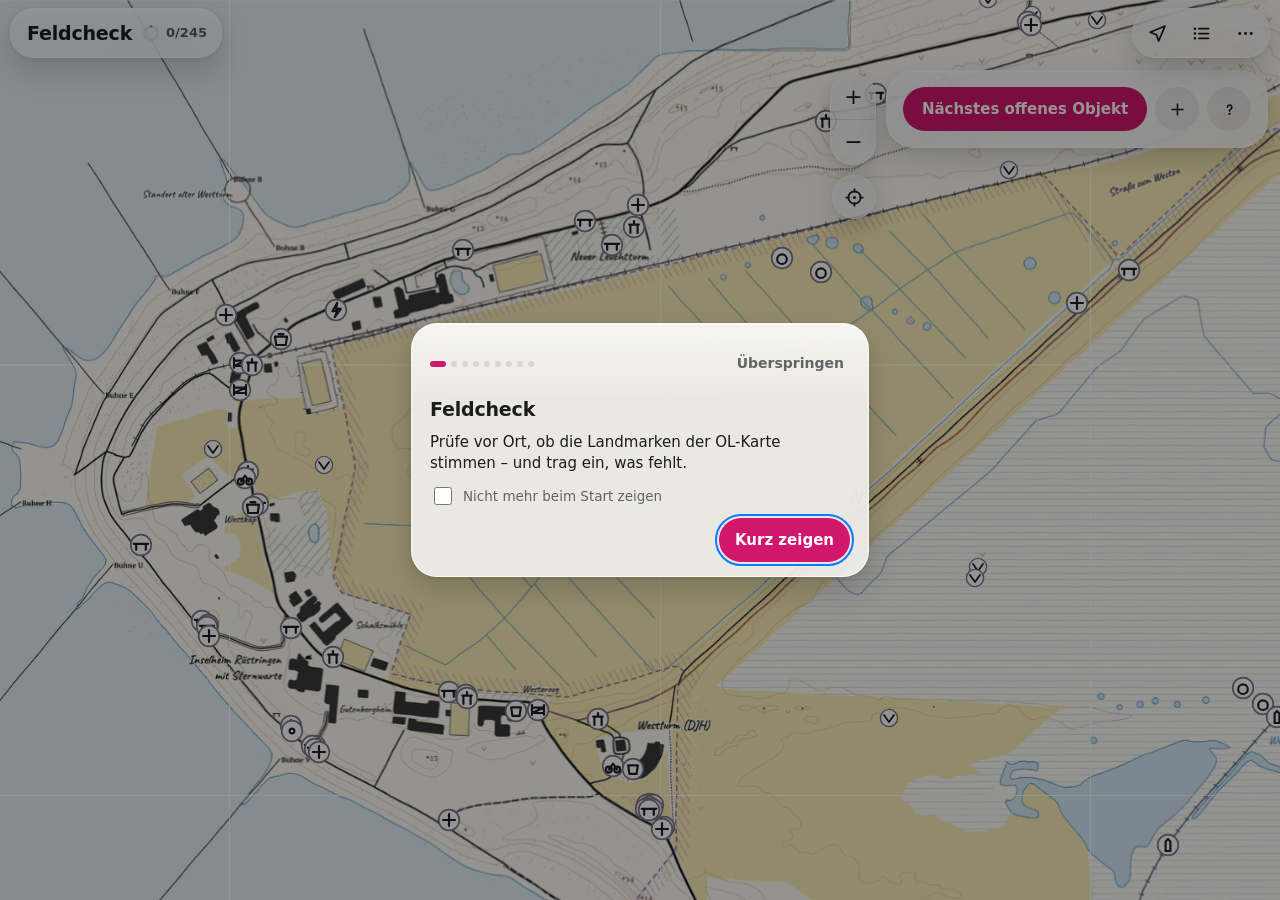
==== commit 6bec8e1f: "Helfer: sicheres Fehlt, Richtungspfeil, Ruhezone-Blickpunkte, Sonnenmodus - „Fehlt“ fragt: nicht gef" ====
--- a/index.html
+++ b/index.html
@@ -96,7 +96,13 @@
 .act{display:flex;flex-direction:column;align-items:center;justify-content:center;gap:3px;min-height:58px;border:0;border-radius:var(--r);font:700 15px var(--f-ui)}
 .act svg{width:20px;height:20px}
 .act:active{filter:brightness(.92);transform:scale(.98)}
-.a-ok{background:var(--ok);color:#fff}.a-bad{background:var(--bad);color:#fff}.a-move{background:var(--move);color:#231500}
+.a-ok{background:var(--ok);color:#fff}.a-bad{background:var(--bad);color:#fff}.a-move{background:var(--move);color:#231500}.a-nf{background:#7c7c82;color:#fff}
+.act small{font-size:11.5px;font-weight:500;opacity:.92}
+.ask{margin:0;font-size:14.5px;line-height:1.4}
+.dir{display:inline-grid;place-items:center;width:20px;height:20px;margin-right:4px;vertical-align:-5px;color:var(--sel);transition:transform .25s}
+.dir svg{width:18px;height:18px}
+.dir.compass{color:var(--ok)}
+.stick{position:sticky;bottom:-16px;z-index:2;margin:0 -16px -16px;padding:10px 16px 16px;display:grid;gap:8px;background:var(--solid);box-shadow:0 -.5px 0 var(--hair);border-radius:0 0 28px 28px}
 .a-here{display:flex;align-items:center;justify-content:center;gap:8px;min-height:46px;border:0;border-radius:var(--r);background:rgba(10,122,255,.16);color:var(--sel);font:600 15px var(--f-ui)}
 .a-here:disabled{opacity:.5}
 .a-here svg{width:18px;height:18px}
@@ -181,6 +187,14 @@
 .tour label input{width:18px;height:18px;accent-color:var(--accent)}
 .tour .skip{border:0;background:transparent;color:var(--muted);font-size:14px;font-weight:600;min-height:44px;padding:0 6px}
 @media (prefers-reduced-motion: reduce){*{transition:none!important}}
+/* sun mode: solid surfaces, black text, stronger edges, a bit larger – readable in bright light */
+:root[data-sun]{--ink:#000;--muted:#2c2c2e;--hair:rgba(0,0,0,.35);--glass:#fff;--glass-strong:#fff;--solid:#fff;--edge:#000;--sheen:transparent;--fill:rgba(0,0,0,.08);--fill-2:rgba(0,0,0,.18);--field:rgba(0,0,0,.07);--blur:none;--lift:0 2px 0 rgba(0,0,0,.3);--accent-text:#9a0a4c}
+:root[data-sun] body{font-size:16.5px}
+:root[data-sun] .glass,:root[data-sun] .glass-strong{border:1.5px solid #000}
+:root[data-sun] .meta,:root[data-sun] .fact,:root[data-sun] .status,:root[data-sun] .li small{font-size:15px}
+:root[data-sun] .find{font-size:17px;font-weight:600}
+:root[data-sun] h2{font-size:23px}
+:root[data-sun] .chip[aria-pressed="true"]{background:#000;color:#fff;box-shadow:none}
 </style></head><body>
 
 <div id="app">
@@ -231,7 +245,7 @@
   text: '<path d="M5 7h14M5 12h14M5 17h9"/>', next: '<path d="M5 12h14M13 6l6 6-6 6"/>', undo: '<path d="M9 14 4 9l5-5"/><path d="M4 9h10.5a5.5 5.5 0 0 1 0 11H11"/>',
   down: '<path d="M6 9.5l6 6 6-6"/>', trash: '<path d="M5 7h14M10 7V5h4v2M7 7l1 12h8l1-12"/>', path: '<path d="M4 19c4-1 3-6 8-7s4-6 8-7" stroke-dasharray="2.2 3"/>',
   rec: '<circle cx="12" cy="12" r="5.5" fill="currentColor" stroke="none"/>', follow: '<circle cx="12" cy="12" r="7"/><path d="M12 2.5v3M12 18.5v3M2.5 12h3M18.5 12h3"/><circle cx="12" cy="12" r="1.8" fill="currentColor" stroke="none"/>',
-  chev: '<path d="M9.5 6l6 6-6 6"/>', send: '<path d="M21 3 10 14M21 3l-7 18-4-7-7-4z"/>', doc: '<path d="M7 3h7l4 4v14H7z"/><path d="M14 3v4h4"/>', cloud: '<path d="M12 4v11M7.5 10.5 12 15l4.5-4.5M5 20h14"/>'};
+  chev: '<path d="M9.5 6l6 6-6 6"/>', send: '<path d="M21 3 10 14M21 3l-7 18-4-7-7-4z"/>', doc: '<path d="M7 3h7l4 4v14H7z"/><path d="M14 3v4h4"/>', cloud: '<path d="M12 4v11M7.5 10.5 12 15l4.5-4.5M5 20h14"/>', up: '<path d="M12 20V5M5.5 11.5 12 5l6.5 6.5"/>'};
 const svgI = (k) => `<svg viewBox="0 0 24 24" fill="none" stroke="currentColor" stroke-width="2" stroke-linecap="round" stroke-linejoin="round" aria-hidden="true">${IC[k]}</svg>`;
 const ti = (t) => esc(t).replace(/\[(more|list|loc|follow|plus|help)\]/g, (_, k) => `<span class="ii">${svgI(k)}</span>`);
 const LS = {get(k, d){try{const v = localStorage.getItem(k); return v ? JSON.parse(v) : d}catch(e){return d}}, set(k, v){try{localStorage.setItem(k, JSON.stringify(v))}catch(e){}}};
@@ -265,13 +279,16 @@
   ['Nur vor Ort zu sehen', ['Ruhezonen-Schild','Ruhezonen-Pfahl','Strandaufgang (Nr.)','Findling / Stein','Pfahl / Pfosten','Fahnenmast','Einzelbaum','Schild (sonstiges)']],
   ['Weitere Landmarken', ['Bank','SOS-Schild','Markanter Busch','Grube / Trichter','Tümpel','Dünenkuppe','Steilhang / Abbruch','Dünenübergang','Tor / Durchlass','Infotafel','Schutzhütte','Sandfangzaun','Holzsteg','Sonstiges']]];
 const NEWTYPES = NEWGROUPS.flatMap(g => g[1]);
-const typeChips = (cur) => NEWGROUPS.map(([h, ts]) => `<p class="sub">${esc(h)}</p><div class="chips">${ts.map(t => `<button class="chip" type="button" data-t="${esc(t)}" aria-pressed="${t === cur}">${esc(t)}</button>`).join('')}</div>`).join('');
+const recentTypes = () => LS.get('fc_recentTypes', []).filter(t => NEWTYPES.includes(t)).slice(0, 4);
+function useType(t){ if (t && t !== 'Schleichpfad') LS.set('fc_recentTypes', [t].concat(recentTypes().filter(x => x !== t)).slice(0, 4)); }
+const typeChips = (cur) => (recentTypes().length ? [['Zuletzt benutzt', recentTypes()]] : []).concat(NEWGROUPS).map(([h, ts]) => `<p class="sub">${esc(h)}</p><div class="chips">${ts.map(t => `<button class="chip" type="button" data-t="${esc(t)}" aria-pressed="${t === cur}">${esc(t)}</button>`).join('')}</div>`).join('');
 
 let DATA = null, byId = {}, markers = {}, lines = {}, moveLines = {};
 let verdicts = {};             // confirmed from store (or local when no store)
 let pending = LS.get('fc_pending', {});   // local writes not yet confirmed
 let news = {}; let pendingNew = LS.get('fc_pendingNew', {});
 let selId = null, mode = null, addType = null, draft = [], draftLine = null, formDraft = null, showForm = false;
+let ask = null;   // a question in the object card: {kind: 'gone'} after „Fehlt“, {kind: 'move', v, far} for a far move
 let addOpen = false, showAll = LS.get('fc_showAll', false), catOff = new Set(LS.get('fc_catOff', [])), me = LS.get('fc_me', null), meMarker = null;
 let db = null, storeState = 'connecting';
 let gps = {on: false, watch: null, pos: null, acc: null, t: 0, head: null, err: null}, follow = false, rec = null, accLayer = null;
@@ -388,7 +405,7 @@
 let areaLayer = null;
 function drawArea(){ if (areaLayer) map.removeLayer(areaLayer); areaLayer = null; const b = areaBox(); if (b) areaLayer = L.rectangle(L.latLngBounds(ll(b[0], b[1]), ll(b[2], b[3])), {color: '#d0176c', weight: 2, dashArray: '6 6', fill: false, interactive: false}).addTo(map); }
 function progress(){
-  const todo = DATA.items.filter(i => i.s !== 'sicher').concat(DATA.paths).filter(inArea);
+  const todo = DATA.items.filter(i => i.s !== 'sicher' && !i.luft).concat(DATA.paths).filter(inArea);
   const done = todo.filter(i => vOf(i.id)).length;
   $('progTxt').textContent = `${done}/${todo.length}`; $('progTxt').title = `${done} von ${todo.length} Objekten geprüft` + (areaBox() ? ' (im gewählten Gebiet)' : '');
   $('meterFill').setAttribute('stroke-dasharray', `${(100 * done / Math.max(1, todo.length)).toFixed(1)} 100`);
@@ -495,7 +512,7 @@
 // ---------- interaction ----------
 function onTap(latlng, id){
   if (mode && !inFrame(en(latlng))) { toast('Diese Stelle liegt außerhalb der Karte.', 3000); return; }
-  if (mode === 'move' && selId){ const [e, n] = en(latlng); setMode(null); saveVerdict(selId, {st: 'woanders', e, n, note: noteVal(), t: Date.now()}); renderSheet(); return; }
+  if (mode === 'move' && selId){ const [e, n] = en(latlng); setMode(null); moveTo(selId, {st: 'woanders', e, n, src: 'tap', note: noteVal(), t: Date.now()}, 40); return; }
   if (mode === 'add'){ const [e, n] = en(latlng); const nid = 'N' + Date.now().toString(36); setMode(null); saveNew(nid, {...formDraft, e, n, t: Date.now()}); formDraft = null; selectNew(nid); return; }
   if (mode === 'movenew' && selNewId){ const [e, n] = en(latlng); const cur = pendingNew[selNewId] || news[selNewId]; setMode(null); if (cur) saveNew(selNewId, {...cur, e, n, t: Date.now()}); renderSheet(); return; }
   if (mode === 'path'){ draft.push(en(latlng)); drawDraft(); renderSheet(); return; }
@@ -504,8 +521,20 @@
 }
 map.on('click', (e) => onTap(e.latlng, null));
 let prevSel = null, selNewId = null;
-function redrawSel(){ if (prevSel && byId[prevSel]) drawItem(byId[prevSel]); if (selId && byId[selId]) drawItem(byId[selId]); prevSel = selId; }
-function select(id){ selId = id; selNewId = null; redrawSel(); renderSheet(); }
+function redrawSel(){ if (prevSel && byId[prevSel]) drawItem(byId[prevSel]); if (selId && byId[selId]) drawItem(byId[selId]); prevSel = selId; drawSight(); }
+function select(id){ if (id !== selId) ask = null; selId = id; selNewId = null; redrawSel(); renderSheet(); }
+let sight = null;
+function drawSight(){   // Ruhezone: dashed line from the viewing point on the path to the object
+  if (sight) map.removeLayer(sight); sight = null;
+  const it = selId && byId[selId]; if (!it || !it.wp) return;
+  sight = L.layerGroup([L.polyline([ll(...it.wp), ll(it.e, it.nn)], {color: it.luft ? '#8e8e93' : '#2f8a4a', weight: 2.5, dashArray: '3 6', interactive: false}),
+    L.circleMarker(ll(...it.wp), {radius: 6, color: '#fff', weight: 2, fillColor: it.luft ? '#8e8e93' : '#2f8a4a', fillOpacity: 1, interactive: false})]).addTo(map);
+}
+function moveTo(id, v, limit){   // a corrected position far from the old one is asked back once
+  const it = byId[id], far = it ? Math.round(dist([v.e, v.n], posOf(it))) : 0;
+  if (far > limit) { ask = {kind: 'move', v, far, id}; if (selId !== id) select(id); else renderSheet(); return; }
+  ask = null; saveVerdict(id, v); renderSheet();
+}
 function selectNew(id){ selNewId = id; selId = null; redrawSel(); renderSheet(); }
 function setMode(m, txt){
   mode = m; $('banner').hidden = !m; if (m) $('bannerTxt').textContent = txt;
@@ -540,6 +569,11 @@
   const age = Math.round((Date.now() - gps.t) / 1000);
   return `${gps.acc > 100 ? 'Ungefähre Position (WLAN)' : 'GPS'} ± ${Math.round(gps.acc)} m${age > 15 ? `, Position vor ${age} s` : ''}${inFrame(gps.pos) ? '' : ', du bist außerhalb der Karte'}`;
 }
+function applySun(){   // sun mode forces the light look with solid surfaces
+  const on = LS.get('fc_sun', false), r = document.documentElement;
+  if (on) { r.dataset.sun = '1'; r.dataset.theme = 'light'; } else { delete r.dataset.sun; delete r.dataset.theme; }
+}
+applySun();
 function toast(msg, ms = 6000){   // short notice under the top bar
   document.querySelectorAll('.toast').forEach(t => t.remove());
   const t = document.createElement('div'); t.className = 'toast glass-strong'; t.setAttribute('role', 'status'); t.textContent = msg;
@@ -594,7 +628,7 @@
 }
 function renderStatus(){
   const el = document.querySelector('#sheet .gpsst'); if (el) el.textContent = gpsText();
-  const hb = document.querySelectorAll('[data-here]'); hb.forEach(b => { b.disabled = !gps.pos; b.querySelector('small') && (b.querySelector('small').textContent = gps.pos ? `± ${Math.round(gps.acc)} m` : 'kein Signal'); });
+  const hb = document.querySelectorAll('[data-here]:not([data-busy])'); hb.forEach(b => { if (b.id === 'fHere' && $('fHint') && !$('fHint').hidden) return; b.disabled = !gps.pos; b.querySelector('small') && (b.querySelector('small').textContent = gps.pos ? `± ${Math.round(gps.acc)} m` : 'kein Signal'); });
   if (rec) { const r = document.querySelector('#recN'); if (r) r.textContent = `${rec.pts.length} Punkte · ${Math.round(rec.pts.reduce((s, p, i) => i ? s + dist(p, rec.pts[i - 1]) : 0, 0))} m`; }
 }
 const hereBtn = (id, label) => IS_APP && gps.on ? `<button class="a-here" id="${id}" type="button" data-here ${gps.pos ? '' : 'disabled'}>${svgI('loc')}${label} <small style="font-weight:400;opacity:.85">${gps.pos ? '± ' + Math.round(gps.acc) + ' m' : 'kein Signal'}</small></button>` : '';
@@ -606,13 +640,14 @@
 function panToMe(zoom){ if (gps.pos) panToVisible(gps.pos, zoom); }
 function measureHere(btn, done){   // one dune fix is often ±15–30 m: collect 5 s of fixes and average them (weight 1/acc²)
   if (!gps.pos || btn.disabled) return;
+  btn.dataset.busy = '1';
   // each fix counts once (a phone standing still may report rarely); fixes older than 15 s are not used
   const t0 = Date.now(), got = [], take = () => { if (gps.pos && Date.now() - gps.t < 15000 && !got.some(f => f.t === gps.t)) got.push({p: gps.pos.slice(), acc: gps.acc, t: gps.t}); };
   take(); btn.disabled = true;
   const iv = setInterval(() => {
     take(); const left = 5 - Math.floor((Date.now() - t0) / 1000);
     if (left > 0) { btn.innerHTML = `${svgI('loc')}Messe Position … ${left} s`; return; }
-    clearInterval(iv); btn.disabled = false;
+    clearInterval(iv); btn.disabled = false; delete btn.dataset.busy;
     if (!got.length) { toast('Kein GPS-Signal – bitte erneut versuchen.'); renderSheet(); return; }
     let sw = 0, se = 0, sn = 0; for (const f of got) { const w = 1 / Math.max(1, f.acc) ** 2; sw += w; se += f.p[0] * w; sn += f.p[1] * w; }
     const acc = Math.max(2, Math.round(Math.min(...got.map(f => f.acc)) / Math.sqrt(Math.min(got.length, 4))));
@@ -627,7 +662,8 @@
 const withD = (v, it) => fresh() && it ? {...v, d: Math.round(dist(gps.pos, posOf(it)))} : v;   // how far away the helper stood
 const dist = (a, b) => Math.hypot(a[0] - b[0], a[1] - b[1]);
 function posOf(it){ return it.c ? it.c[Math.floor(it.c.length / 2)] : [it.e, it.nn]; }
-const openItems = () => DATA.items.concat(DATA.paths).filter(i => i.s !== 'sicher' && !vOf(i.id) && !catOff.has(i.k) && inArea(i));
+const openItems = () => DATA.items.concat(DATA.paths).filter(i => i.s !== 'sicher' && !i.luft && !vOf(i.id) && !catOff.has(i.k) && inArea(i));
+const target = (it) => it.wp && !it.luft ? it.wp : posOf(it);   // where to go: in the Ruhezone the viewing point on the path
 function nextOpen(){
   const from = selId && byId[selId] ? posOf(byId[selId]) : (me || en(map.getCenter()));
   const cand = openItems().filter(i => i.id !== selId);
@@ -635,9 +671,24 @@
   if (cand[0]) { select(cand[0].id); panToVisible(posOf(cand[0]), Math.max(map.getZoom(), 1)); }
   else toast(areaBox() ? 'Im gewählten Gebiet ist alles geprüft. Anderes Gebiet im Menü unter „Anzeigen“.' : 'Alles geprüft – danke!', 5000);
 }
-function updateDir(){   // live distance to the selected object while walking (no full re-render)
-  const el = document.querySelector('#sheet [data-dist]'); if (!el || !selId || !byId[selId] || !me) return;
-  el.textContent = fmtDist(dist(posOf(byId[selId]), me));
+const nearDone = new Set();
+function updateDir(){   // live distance and direction to the selected object while walking (no full re-render)
+  const it = selId && byId[selId]; if (!it || !me) return;
+  const tg = target(it), dd = dist(tg, me);
+  const head = document.querySelector('#sheet .ihead .id');
+  if (head && $('vClose') && !head.querySelector('[data-dist]')) head.innerHTML = `<span class="dir" data-dir hidden>${svgI('up')}</span><span data-dist></span>`;   // first fix after the card was drawn
+  const el = document.querySelector('#sheet [data-dist]'); if (el) el.textContent = fmtDist(dd);
+  const ar = document.querySelector('#sheet [data-dir]');
+  if (ar) {
+    const brg = Math.atan2(tg[0] - me[0], tg[1] - me[1]) * 180 / Math.PI, rel = gps.head !== null ? brg - gps.head : null;
+    ar.hidden = !(IS_APP && gps.on && gps.pos) || dd < 4;
+    ar.style.transform = `rotate(${Math.round(((rel === null ? brg : rel) + 360) % 360)}deg)`; ar.classList.toggle('compass', rel !== null);
+    ar.title = rel !== null ? 'Richtung vom Handy aus' : 'Richtung auf der Karte (Norden oben)';
+  }
+  if (fresh() && dd < 20 && !nearDone.has(it.id)) {   // once per object: you are there
+    nearDone.add(it.id); try { navigator.vibrate && navigator.vibrate(60); } catch(e) {}
+    toast(it.wp && !it.luft ? 'Du bist am Blickpunkt auf dem Weg – von hier aus schauen.' : 'Fast da – schau dich um.', 4000);
+  }
 }
 const fmtDist = (m) => m < 1000 ? `${Math.round(m)} m` : `${(m / 1000).toFixed(1).replace('.', ',')} km`;
 
@@ -665,19 +716,22 @@
     return;
   }
   if (showForm){
-    const cur = formDraft || {typ: 'Ruhezonen-Schild', name: '', note: ''}, g = IS_APP && gps.on;
+    const cur = formDraft || {typ: '', name: '', note: ''}, g = IS_APP && gps.on;
     S.innerHTML = `<div class="row" style="flex-wrap:nowrap"><h2 style="flex:1">Neu erfassen</h2><button class="x" id="fCancel" type="button" aria-label="Abbrechen">${svgI('x')}</button></div>
       <div id="typChips" style="display:grid;gap:6px">${typeChips(cur.typ)}</div>
       <input id="nName" type="text" placeholder="Name (optional)" value="${esc(cur.name || '')}">
       <textarea id="nDesc" placeholder="Woran erkennt man es? (optional)">${esc(cur.note || '')}</textarea>
+      <div class="stick"><p class="meta" id="fHint" ${cur.typ ? 'hidden' : ''}>Erst oben die Art wählen.</p>
       ${hereBtn('fHere', 'Hier ist es')}
       <button class="ib ${g ? '' : 'pri'}" id="fPin" type="button">${svgI('pin')}${g ? 'Stattdessen auf Karte tippen' : 'Position auf Karte tippen'}</button>
-      ${gpsLine()}`;
+      ${gpsLine()}</div>`;
     let typ = cur.typ;
-    S.querySelectorAll('#typChips [data-t]').forEach(b => b.onclick = () => { typ = b.dataset.t; S.querySelectorAll('#typChips [data-t]').forEach(x => x.setAttribute('aria-pressed', x === b)); });
+    const ready = () => { $('fHint').hidden = !!typ; $('fPin').disabled = !typ; if ($('fHere')) $('fHere').disabled = !typ || !gps.pos; };
+    S.querySelectorAll('#typChips [data-t]').forEach(b => b.onclick = () => { typ = b.dataset.t; S.querySelectorAll('#typChips [data-t]').forEach(x => x.setAttribute('aria-pressed', x.dataset.t === typ)); ready(); });
+    ready();
     if ($('fHere')) $('fHere').onclick = () => { if (inTour()) return; const f = {typ, name: $('nName').value.trim(), note: $('nDesc').value.trim()};
-      measureHere($('fHere'), (h) => { const nid = 'N' + Date.now().toString(36); showForm = false; saveNew(nid, {...f, ...h, t: Date.now()}); formDraft = null; selectNew(nid); }); };
-    $('fPin').onclick = () => { formDraft = {typ, name: $('nName').value.trim(), note: $('nDesc').value.trim()}; showForm = false; setMode('add', `Position antippen: ${typ}`); renderSheet(); };
+      measureHere($('fHere'), (h) => { const nid = 'N' + Date.now().toString(36); showForm = false; useType(f.typ); saveNew(nid, {...f, ...h, t: Date.now()}); formDraft = null; selectNew(nid); }); };
+    $('fPin').onclick = () => { if (!typ) return; formDraft = {typ, name: $('nName').value.trim(), note: $('nDesc').value.trim()}; useType(typ); showForm = false; setMode('add', `Position antippen: ${typ}`); renderSheet(); };
     $('fCancel').onclick = () => { showForm = false; formDraft = null; renderSheet(); };
     return;
   }
@@ -693,7 +747,7 @@
       ${storeLine()}`;
     let typ = n.typ;
     S.querySelectorAll('#typChips [data-t]').forEach(b => b.onclick = () => { typ = b.dataset.t; S.querySelectorAll('#typChips [data-t]').forEach(x => x.setAttribute('aria-pressed', x === b)); });
-    $('nSave').onclick = () => { saveNew(selNewId, {...n, typ, name: $('nName').value.trim(), note: $('nDesc').value.trim(), t: Date.now()}); $('nSave').textContent = 'Gespeichert'; };
+    $('nSave').onclick = () => { useType(typ); saveNew(selNewId, {...n, typ, name: $('nName').value.trim(), note: $('nDesc').value.trim(), t: Date.now()}); $('nSave').textContent = 'Gespeichert'; };
     $('nDone').onclick = () => { selNewId = null; drawNews(); renderSheet(); };
     if (!n.pts) $('nMove').onclick = () => setMode('movenew', 'Neue Position antippen');
     if ($('nHere')) $('nHere').onclick = () => { const id = selNewId, f = {...n, typ, name: $('nName').value.trim(), note: $('nDesc').value.trim()};
@@ -719,29 +773,53 @@
   }
   const it = byId[selId], v = vOf(selId), st = stateOf(it), c = CAT[it.k] || CAT['Kleinobjekt'];
   const pill = STATES[st] || STATES.open;
-  const d = me ? dist(posOf(it), me) : null;
+  const d = me ? dist(target(it), me) : null;
   const fact = (ic, txt, cls = '') => txt ? `<div class="fact ${cls}">${svgI(ic)}<span>${esc(txt)}</span></div>` : '';
-  S.innerHTML = `<div class="ihead"><span class="pill ${pill[0]}">${pill[1]}</span><span class="cat">${esc(c[0])}</span><span class="id" ${d !== null ? 'data-dist' : ''}>${d !== null ? fmtDist(d) : esc(it.id)}</span></div>
-    <h2>${esc(it.n || c[0])}</h2>
-    ${it.f ? `<p class="find">${esc(it.f)}</p>` : ''}
-    <div class="facts">${fact('pin', it.wo)}${it.z ? fact('leaf', 'Ruhezone: nur von Wegen aus prüfen', 'zone') : ''}${fact('info', it.s === 'sicher' && !v ? 'Schon sicher – nur ändern, wenn es nicht stimmt.' : (st === 'nfm' ? `Schon ${it.nf}× nicht gefunden. Bitte genau nachsehen.` : it.w))}${fact('text', it.no)}</div>
-    <div class="acts" ${it.c ? 'style="grid-template-columns:1fr 1fr"' : ''}>
+  const rz = !it.z ? '' : it.luft ? fact('leaf', `Ruhezone, ${it.wd} m abseits der Wege: nicht hingehen. Wird per Luftbild geprüft.`, 'zone')
+    : it.wp ? fact('leaf', `Ruhezone: vom Weg aus prüfen. Bester Blickpunkt auf dem Weg, ${it.wd} m entfernt (grün gestrichelt).`, 'zone')
+    : fact('leaf', 'Ruhezone: liegt am Weg – Weg nicht verlassen.', 'zone');
+  let acts;
+  if (ask && ask.kind === 'gone' && !it.c) {
+    const away = fresh() ? Math.round(dist(gps.pos, posOf(it))) : 0, far = away > Math.max(50, 2 * gps.acc) ? away : 0;
+    acts = `<p class="ask"><b>Fehlt – was trifft zu?</b>${far ? ` Du bist ${far} m entfernt. Sicher an der richtigen Stelle gesucht?` : ''}</p>
+      <div class="acts" style="grid-template-columns:1fr 1fr">
+        <button class="act a-nf" id="vNf" type="button">${svgI('help')}Nicht gefunden<small>bleibt, jemand schaut nach</small></button>
+        <button class="act a-bad" id="vGone" type="button">${svgI('x')}Sicher weg<small>abgebaut, wird entfernt</small></button></div>
+      <button class="ib" id="vAskX" type="button">Abbrechen</button>`;
+  } else if (ask && ask.kind === 'move' && ask.id === selId) {
+    acts = `<p class="ask"><b>${ask.far} m vom bisherigen Ort.</b> Wirklich dorthin verschieben?</p>
+      <div class="row"><button class="ib pri" id="vMoveOk" type="button">${svgI('check')}Verschieben</button><button class="ib" id="vMoveX" type="button">Abbrechen</button></div>`;
+  } else {
+    acts = `<div class="acts" ${it.c ? 'style="grid-template-columns:1fr 1fr"' : ''}>
       <button class="act a-ok" id="vOk" type="button">${svgI('check')}Stimmt</button>
       <button class="act a-bad" id="vBad" type="button">${svgI('x')}Fehlt</button>
       ${it.c ? '' : `<button class="act a-move" id="vMove" type="button">${svgI('move')}Woanders</button>`}
     </div>
-    ${it.c ? `<p class="meta">${ti('Anderer Verlauf? Mit [plus] richtig einzeichnen und diesen hier auf „Fehlt“ setzen.')}</p>` : hereBtn('vHere', 'Woanders: steht hier')}
+    ${it.c ? `<p class="meta">${ti('Anderer Verlauf? Mit [plus] richtig einzeichnen und diesen hier auf „Fehlt“ setzen.')}</p>` : hereBtn('vHere', 'Woanders: steht hier')}`;
+  }
+  S.innerHTML = `<div class="ihead"><span class="pill ${pill[0]}">${pill[1]}</span><span class="cat">${esc(c[0])}</span><span class="id">${d !== null ? `<span class="dir" data-dir hidden>${svgI('up')}</span><span data-dist>${fmtDist(d)}</span>` : esc(it.id)}</span></div>
+    <h2>${esc(it.n || c[0])}</h2>
+    ${it.f ? `<p class="find">${esc(it.f)}</p>` : ''}
+    <div class="facts">${fact('pin', it.wo)}${rz}${fact('info', it.s === 'sicher' && !v ? 'Schon sicher – nur ändern, wenn es nicht stimmt.' : (st === 'nfm' ? `Schon ${it.nf}× nicht gefunden. Bitte genau nachsehen.` : it.w))}${fact('text', it.no)}</div>
+    ${acts}
     <textarea id="note" placeholder="Notiz (optional)" rows="1">${esc(v && v.note || '')}</textarea>
     <div class="row"><button class="ib grow" id="bNext2" type="button">Nächstes offenes${svgI('next')}</button>${v ? `<button class="ib icon" id="vUndo" type="button" aria-label="Bewertung zurücknehmen" title="Bewertung zurücknehmen">${svgI('undo')}</button>` : ''}<button class="ib icon" id="vClose" type="button" aria-label="Schließen" title="Schließen">${svgI('down')}</button></div>
     ${gpsLine()}${storeLine()}`;
-  $('vOk').onclick = () => { saveVerdict(selId, withD({st: 'ok', note: noteVal(), t: Date.now()}, it)); renderSheet(); };
-  $('vBad').onclick = () => { saveVerdict(selId, withD({st: 'fehlt', note: noteVal(), t: Date.now()}, it)); renderSheet(); };
-  if ($('vMove')) $('vMove').onclick = () => setMode('move', 'Richtige Position antippen');
-  if ($('vHere')) $('vHere').onclick = () => { if (inTour()) return; const id = selId, note = noteVal();
-    measureHere($('vHere'), (h) => { saveVerdict(id, {st: 'woanders', ...h, note, t: Date.now()}); renderSheet(); }); };
+  const on = (id, fn) => { if ($(id)) $(id).onclick = fn; };
+  on('vOk', () => { ask = null; saveVerdict(selId, withD({st: 'ok', note: noteVal(), t: Date.now()}, it)); renderSheet(); });
+  on('vBad', () => { if (it.c) { saveVerdict(selId, withD({st: 'fehlt', note: noteVal(), t: Date.now()}, it)); renderSheet(); return; } ask = {kind: 'gone'}; renderSheet(); });
+  on('vNf', () => { ask = null; saveVerdict(selId, withD({st: 'nf', note: noteVal(), t: Date.now()}, it)); renderSheet(); });
+  on('vGone', () => { ask = null; saveVerdict(selId, withD({st: 'fehlt', note: noteVal(), t: Date.now()}, it)); renderSheet(); });
+  on('vAskX', () => { ask = null; renderSheet(); });
+  on('vMoveOk', () => { const a = ask; ask = null; saveVerdict(a.id, {...a.v, note: noteVal() || a.v.note}); renderSheet(); });
+  on('vMoveX', () => { ask = null; renderSheet(); });
+  on('vMove', () => setMode('move', 'Richtige Position antippen'));
+  on('vHere', () => { if (inTour()) return; const id = selId, note = noteVal();
+    measureHere($('vHere'), (h) => moveTo(id, {st: 'woanders', ...h, note, t: Date.now()}, Math.max(40, 3 * h.acc))); });
   $('bNext2').onclick = nextOpen;
-  $('vClose').onclick = () => { selId = null; redrawSel(); renderSheet(); };
+  $('vClose').onclick = () => { selId = null; ask = null; redrawSel(); renderSheet(); };
   if (v) $('vUndo').onclick = () => { undoVerdict(selId); renderSheet(); };
+  updateDir();
 }
 
 // ---------- list & menu ----------
@@ -804,6 +882,7 @@
     <section class="grp"><h3>Anzeigen</h3>
       ${catGroups(cats).map(([h, ks]) => `<p class="sub">${esc(h)}</p><div class="chips">${ks.map(k => `<button class="chip" type="button" data-k="${esc(k)}" aria-pressed="${!catOff.has(k)}">${esc((CAT[k] || [k])[0])}</button>`).join('')}</div>`).join('')}
       <label class="tog">Sichere Objekte immer zeigen<input class="sw" type="checkbox" id="tAll" ${showAll ? 'checked' : ''}></label>
+      <label class="tog">Sonnenmodus (starker Kontrast)<input class="sw" type="checkbox" id="tSun" ${LS.get('fc_sun', false) ? 'checked' : ''}></label>
       ${(DATA.sheets || []).length ? `<p class="sub">Mein Gebiet</p><div class="chips">${[{id: '', title: 'Ganze Karte'}].concat(DATA.sheets).map(a => `<button class="chip" type="button" data-area="${esc(a.id)}" aria-pressed="${a.id === (areaBox() ? area : '')}">${esc(a.title)}</button>`).join('')}</div>
       <p class="meta">Liste, „Nächstes offenes“ und Fortschritt bleiben im Gebiet.</p>` : ''}
     </section>
@@ -835,6 +914,7 @@
   $('menuPanel').querySelectorAll('[data-k]').forEach(b => b.onclick = () => { const k = b.dataset.k; catOff.has(k) ? catOff.delete(k) : catOff.add(k); LS.set('fc_catOff', [...catOff]); b.setAttribute('aria-pressed', !catOff.has(k)); redrawAll(); });
   $('bTour').onclick = () => startTour();
   $('tAll').onchange = (e) => { showAll = e.target.checked; LS.set('fc_showAll', showAll); redrawAll(); };
+  $('tSun').onchange = (e) => { LS.set('fc_sun', e.target.checked); applySun(); };
   $('menuPanel').querySelectorAll('[data-area]').forEach(b => b.onclick = () => { setArea(b.dataset.area); $('menuPanel').querySelectorAll('[data-area]').forEach(x => x.setAttribute('aria-pressed', x === b)); });
   $('menuPanel').querySelectorAll('[data-ia]').forEach(b => b.onclick = () => $('menuPanel').querySelectorAll('[data-ia]').forEach(x => x.setAttribute('aria-pressed', x === b)));
   if (IS_APP && LS.get('fc_offline', false) && $('offSt')) offlineMissing().then(m => { const st = $('offSt'); if (st) st.textContent = offText(m); }).catch(() => {});
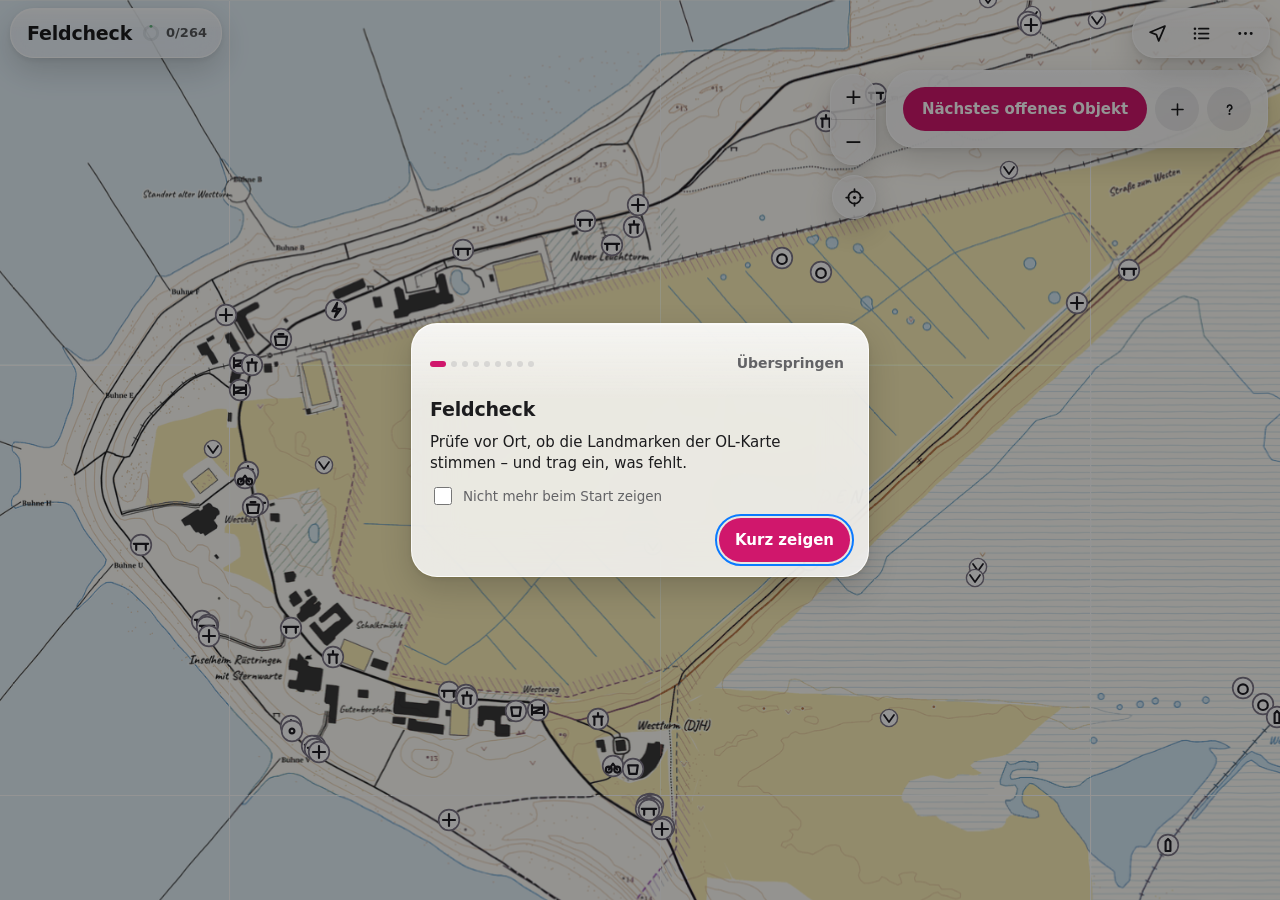
==== commit fe02272e: "Merge pull request #9 from JNKersken/stabil" ====
--- a/index.html
+++ b/index.html
@@ -96,13 +96,7 @@
 .act{display:flex;flex-direction:column;align-items:center;justify-content:center;gap:3px;min-height:58px;border:0;border-radius:var(--r);font:700 15px var(--f-ui)}
 .act svg{width:20px;height:20px}
 .act:active{filter:brightness(.92);transform:scale(.98)}
-.a-ok{background:var(--ok);color:#fff}.a-bad{background:var(--bad);color:#fff}.a-move{background:var(--move);color:#231500}.a-nf{background:#7c7c82;color:#fff}
-.act small{font-size:11.5px;font-weight:500;opacity:.92}
-.ask{margin:0;font-size:14.5px;line-height:1.4}
-.dir{display:inline-grid;place-items:center;width:20px;height:20px;margin-right:4px;vertical-align:-5px;color:var(--sel);transition:transform .25s}
-.dir svg{width:18px;height:18px}
-.dir.compass{color:var(--ok)}
-.stick{position:sticky;bottom:-16px;z-index:2;margin:0 -16px -16px;padding:10px 16px 16px;display:grid;gap:8px;background:var(--solid);box-shadow:0 -.5px 0 var(--hair);border-radius:0 0 28px 28px}
+.a-ok{background:var(--ok);color:#fff}.a-bad{background:var(--bad);color:#fff}.a-move{background:var(--move);color:#231500}
 .a-here{display:flex;align-items:center;justify-content:center;gap:8px;min-height:46px;border:0;border-radius:var(--r);background:rgba(10,122,255,.16);color:var(--sel);font:600 15px var(--f-ui)}
 .a-here:disabled{opacity:.5}
 .a-here svg{width:18px;height:18px}
@@ -187,14 +181,6 @@
 .tour label input{width:18px;height:18px;accent-color:var(--accent)}
 .tour .skip{border:0;background:transparent;color:var(--muted);font-size:14px;font-weight:600;min-height:44px;padding:0 6px}
 @media (prefers-reduced-motion: reduce){*{transition:none!important}}
-/* sun mode: solid surfaces, black text, stronger edges, a bit larger – readable in bright light */
-:root[data-sun]{--ink:#000;--muted:#2c2c2e;--hair:rgba(0,0,0,.35);--glass:#fff;--glass-strong:#fff;--solid:#fff;--edge:#000;--sheen:transparent;--fill:rgba(0,0,0,.08);--fill-2:rgba(0,0,0,.18);--field:rgba(0,0,0,.07);--blur:none;--lift:0 2px 0 rgba(0,0,0,.3);--accent-text:#9a0a4c}
-:root[data-sun] body{font-size:16.5px}
-:root[data-sun] .glass,:root[data-sun] .glass-strong{border:1.5px solid #000}
-:root[data-sun] .meta,:root[data-sun] .fact,:root[data-sun] .status,:root[data-sun] .li small{font-size:15px}
-:root[data-sun] .find{font-size:17px;font-weight:600}
-:root[data-sun] h2{font-size:23px}
-:root[data-sun] .chip[aria-pressed="true"]{background:#000;color:#fff;box-shadow:none}
 </style></head><body>
 
 <div id="app">
@@ -230,8 +216,8 @@
   const Nn = k0 * (M + N * Math.tan(phi) * (A * A / 2 + (5 - T + 9 * C + 4 * C * C) * A ** 4 / 24 + (61 - 58 * T + T * T + 600 * C - 330 * ep2) * A ** 6 / 720));
   return [Math.round(E * 10) / 10, Math.round(Nn * 10) / 10];
 }
-const HEAD_CORR = 4.6;   // compass (magnetic) -> grid bearing; build_site fills in base.GRID_TO_MAG
-const GRID_CORR = 0.9;   // GPS course (true) -> grid bearing; build_site fills in base.GRID_TO_TRUE
+const HEAD_CORR = 4.4;   // magnetic -> grid north on Wangerooge: declination ~+3.5° plus grid convergence ~+0.9°
+const GRID_CORR = 0.9;   // true (GPS course) -> grid north
 const ll = (e, n) => L.latLng(n - Y1, e - X0);
 const en = (p) => [Math.round((p.lng + X0) * 10) / 10, Math.round((p.lat + Y1) * 10) / 10];
 const $ = (id) => document.getElementById(id);
@@ -245,7 +231,7 @@
   text: '<path d="M5 7h14M5 12h14M5 17h9"/>', next: '<path d="M5 12h14M13 6l6 6-6 6"/>', undo: '<path d="M9 14 4 9l5-5"/><path d="M4 9h10.5a5.5 5.5 0 0 1 0 11H11"/>',
   down: '<path d="M6 9.5l6 6 6-6"/>', trash: '<path d="M5 7h14M10 7V5h4v2M7 7l1 12h8l1-12"/>', path: '<path d="M4 19c4-1 3-6 8-7s4-6 8-7" stroke-dasharray="2.2 3"/>',
   rec: '<circle cx="12" cy="12" r="5.5" fill="currentColor" stroke="none"/>', follow: '<circle cx="12" cy="12" r="7"/><path d="M12 2.5v3M12 18.5v3M2.5 12h3M18.5 12h3"/><circle cx="12" cy="12" r="1.8" fill="currentColor" stroke="none"/>',
-  chev: '<path d="M9.5 6l6 6-6 6"/>', send: '<path d="M21 3 10 14M21 3l-7 18-4-7-7-4z"/>', doc: '<path d="M7 3h7l4 4v14H7z"/><path d="M14 3v4h4"/>', cloud: '<path d="M12 4v11M7.5 10.5 12 15l4.5-4.5M5 20h14"/>', up: '<path d="M12 20V5M5.5 11.5 12 5l6.5 6.5"/>'};
+  chev: '<path d="M9.5 6l6 6-6 6"/>', send: '<path d="M21 3 10 14M21 3l-7 18-4-7-7-4z"/>', doc: '<path d="M7 3h7l4 4v14H7z"/><path d="M14 3v4h4"/>', cloud: '<path d="M12 4v11M7.5 10.5 12 15l4.5-4.5M5 20h14"/>'};
 const svgI = (k) => `<svg viewBox="0 0 24 24" fill="none" stroke="currentColor" stroke-width="2" stroke-linecap="round" stroke-linejoin="round" aria-hidden="true">${IC[k]}</svg>`;
 const ti = (t) => esc(t).replace(/\[(more|list|loc|follow|plus|help)\]/g, (_, k) => `<span class="ii">${svgI(k)}</span>`);
 const LS = {get(k, d){try{const v = localStorage.getItem(k); return v ? JSON.parse(v) : d}catch(e){return d}}, set(k, v){try{localStorage.setItem(k, JSON.stringify(v))}catch(e){}}};
@@ -279,23 +265,20 @@
   ['Nur vor Ort zu sehen', ['Ruhezonen-Schild','Ruhezonen-Pfahl','Strandaufgang (Nr.)','Findling / Stein','Pfahl / Pfosten','Fahnenmast','Einzelbaum','Schild (sonstiges)']],
   ['Weitere Landmarken', ['Bank','SOS-Schild','Markanter Busch','Grube / Trichter','Tümpel','Dünenkuppe','Steilhang / Abbruch','Dünenübergang','Tor / Durchlass','Infotafel','Schutzhütte','Sandfangzaun','Holzsteg','Sonstiges']]];
 const NEWTYPES = NEWGROUPS.flatMap(g => g[1]);
-const recentTypes = () => LS.get('fc_recentTypes', []).filter(t => NEWTYPES.includes(t)).slice(0, 4);
-function useType(t){ if (t && t !== 'Schleichpfad') LS.set('fc_recentTypes', [t].concat(recentTypes().filter(x => x !== t)).slice(0, 4)); }
-const typeChips = (cur) => (recentTypes().length ? [['Zuletzt benutzt', recentTypes()]] : []).concat(NEWGROUPS).map(([h, ts]) => `<p class="sub">${esc(h)}</p><div class="chips">${ts.map(t => `<button class="chip" type="button" data-t="${esc(t)}" aria-pressed="${t === cur}">${esc(t)}</button>`).join('')}</div>`).join('');
+const typeChips = (cur) => NEWGROUPS.map(([h, ts]) => `<p class="sub">${esc(h)}</p><div class="chips">${ts.map(t => `<button class="chip" type="button" data-t="${esc(t)}" aria-pressed="${t === cur}">${esc(t)}</button>`).join('')}</div>`).join('');
 
 let DATA = null, byId = {}, markers = {}, lines = {}, moveLines = {};
 let verdicts = {};             // confirmed from store (or local when no store)
 let pending = LS.get('fc_pending', {});   // local writes not yet confirmed
 let news = {}; let pendingNew = LS.get('fc_pendingNew', {});
 let selId = null, mode = null, addType = null, draft = [], draftLine = null, formDraft = null, showForm = false;
-let ask = null;   // a question in the object card: {kind: 'gone'} after „Fehlt“, {kind: 'move', v, far} for a far move
 let addOpen = false, showAll = LS.get('fc_showAll', false), catOff = new Set(LS.get('fc_catOff', [])), me = LS.get('fc_me', null), meMarker = null;
 let db = null, storeState = 'connecting';
 let gps = {on: false, watch: null, pos: null, acc: null, t: 0, head: null, err: null}, follow = false, rec = null, accLayer = null;
 // ---------- Briefkasten (GitHub): results go to branch "eingang", a GitHub Action merges them and asks the owner to approve ----------
 const TILE_CACHE = 'fc-tiles', PDF_CACHE = 'fc-pdf';   // same names as in sw.js; their files are addressed by content
 const APP_VERSION = '1.5';
-const OFFLINE = {"bytes":31256285,"files":{"karten/detail_mitte_bw.svg":"4da5a386ed","karten/detail_mitte_color.svg":"6f18338aa9","karten/detail_ost_bw.svg":"4585936c85","karten/detail_ost_color.svg":"ed0cea1780","karten/detail_sued_bw.svg":"60a7fcfcd3","karten/detail_sued_color.svg":"972de33937","karten/detail_west_bw.svg":"88d3ee6fc3","karten/detail_west_color.svg":"9f25c99c6b","karten/layers.json":"6e587aef58","karten/uebersicht_bw.svg":"760ceb3768","karten/uebersicht_color.svg":"4719f401f5","lib/jspdf.umd.min.js":"e6c65801ec","lib/qrcode.js":"6e6189e2b1","lib/svg2pdf.umd.min.js":"9f9cf4055c","t0_0_0.png":"bb3dec56cd","t0_0_1.png":"f73b97c032","t0_1_0.png":"d8ed5968da","t0_1_1.png":"32c519e66f","t1_0_0.png":"7b647751c7","t1_0_1.png":"3b70e1c208","t1_0_2.png":"e48a7fbf29","t1_1_0.png":"ad62265fa1","t1_1_1.png":"9e48e2f461","t1_1_2.png":"92252e71ce","t1_2_0.png":"ca53a55b1c","t1_2_1.png":"3014b83710","t1_2_2.png":"026ae08aef","t1_3_0.png":"7091e17759","t1_3_1.png":"d600bb5130","t1_3_2.png":"4bac19b20c","t2_0_0.png":"0b88d0fab2","t2_0_1.png":"dfc3fe135d","t2_0_2.png":"0ec6febec5","t2_0_3.png":"44df46edde","t2_0_4.png":"6f6a2029a5","t2_0_5.png":"811534f97f","t2_1_0.png":"091054d0a4","t2_1_1.png":"ffaf43d4b5","t2_1_2.png":"e2b5bd481e","t2_1_3.png":"84565e6aa9","t2_1_4.png":"132d5efe0d","t2_1_5.png":"425f631022","t2_2_0.png":"eb8c2c2c62","t2_2_1.png":"7b048d71c0","t2_2_2.png":"8f806b7db0","t2_2_3.png":"5319db7722","t2_2_4.png":"193473849a","t2_2_5.png":"ba00c31cfd","t2_3_0.png":"e4099ba0db","t2_3_1.png":"3bd99395af","t2_3_2.png":"5344c0b600","t2_3_3.png":"a18e438b82","t2_3_4.png":"d808e1c883","t2_3_5.png":"31b0fb4029","t2_4_0.png":"a38ae9e1f1","t2_4_1.png":"5d322e0d42","t2_4_2.png":"199e593303","t2_4_3.png":"fec20cb0c5","t2_4_4.png":"132d5efe0d","t2_4_5.png":"d54d1b57ca","t2_5_0.png":"60809bd6d0","t2_5_1.png":"0fb4959d76","t2_5_2.png":"3f84775efb","t2_5_3.png":"06cf7ff962","t2_5_4.png":"132d5efe0d","t2_5_5.png":"e4e731ad5a","t2_6_0.png":"2d66da07e4","t2_6_1.png":"36f5e89b86","t2_6_2.png":"80ffa25898","t2_6_3.png":"95840c92bc","t2_6_4.png":"460150c95d","t2_6_5.png":"08b6397842","t3_0_0.png":"eb4c1d090e","t3_0_1.png":"4410e55181","t3_0_10.png":"81488910fc","t3_0_2.png":"616ceb3d6c","t3_0_3.png":"ceaf302a72","t3_0_4.png":"2b04a3c648","t3_0_5.png":"1645eb8d9d","t3_0_6.png":"c7be6ff642","t3_0_7.png":"66f5828d41","t3_0_8.png":"809f037dbb","t3_0_9.png":"1b73787cb8","t3_10_0.png":"4cd0ce36f4","t3_10_1.png":"2629e2af5c","t3_10_10.png":"3023f8434c","t3_10_2.png":"d1445aac66","t3_10_3.png":"a89caf4424","t3_10_4.png":"01531a85d7","t3_10_5.png":"be7b91dd86","t3_10_6.png":"92cc3017fa","t3_10_7.png":"132d5efe0d","t3_10_8.png":"132d5efe0d","t3_10_9.png":"132d5efe0d","t3_11_0.png":"70a37ee387","t3_11_1.png":"78728998ed","t3_11_10.png":"7473a77de0","t3_11_2.png":"e55a4e0347","t3_11_3.png":"e3fb26193f","t3_11_4.png":"dca47b41ef","t3_11_5.png":"1a1aa5c5e3","t3_11_6.png":"26d5c1bcaf","t3_11_7.png":"132d5efe0d","t3_11_8.png":"132d5efe0d","t3_11_9.png":"132d5efe0d","t3_12_0.png":"9aff159001","t3_12_1.png":"5a4b70ba96","t3_12_10.png":"1a338b7aa7","t3_12_2.png":"e42cfbe6ae","t3_12_3.png":"170effd2d5","t3_12_4.png":"1a786bc546","t3_12_5.png":"2c82695bf2","t3_12_6.png":"cea2fb4120","t3_12_7.png":"132d5efe0d","t3_12_8.png":"132d5efe0d","t3_12_9.png":"132d5efe0d","t3_13_0.png":"e4336a820d","t3_13_1.png":"27fef89245","t3_13_10.png":"2236100c6e","t3_13_2.png":"4cd79f6d66","t3_13_3.png":"b2a4e66dc5","t3_13_4.png":"6acf45e928","t3_13_5.png":"f64c59048e","t3_13_6.png":"4470d4aeae","t3_13_7.png":"eadff72a1d","t3_13_8.png":"95e8e6bc3c","t3_13_9.png":"05182a0398","t3_1_0.png":"9cc4263589","t3_1_1.png":"132d5efe0d","t3_1_10.png":"399997c1e6","t3_1_2.png":"f325f4a898","t3_1_3.png":"8f1da0997f","t3_1_4.png":"dea51a3ef3","t3_1_5.png":"d1fd799590","t3_1_6.png":"99e6715ca4","t3_1_7.png":"132d5efe0d","t3_1_8.png":"132d5efe0d","t3_1_9.png":"132d5efe0d","t3_2_0.png":"1d7c878d10","t3_2_1.png":"132d5efe0d","t3_2_10.png":"d3fba420d6","t3_2_2.png":"0b32ea40d8","t3_2_3.png":"cfb745e65b","t3_2_4.png":"cb3bacdd3f","t3_2_5.png":"ae17d0beff","t3_2_6.png":"7a05018948","t3_2_7.png":"132d5efe0d","t3_2_8.png":"132d5efe0d","t3_2_9.png":"132d5efe0d","t3_3_0.png":"700b916258","t3_3_1.png":"2f91ad3e47","t3_3_10.png":"799cdb65c5","t3_3_2.png":"788f0575cf","t3_3_3.png":"fe4000e3da","t3_3_4.png":"eb563cb5e7","t3_3_5.png":"a5646dffe0","t3_3_6.png":"ba5c19c71f","t3_3_7.png":"ddf2bfce1e","t3_3_8.png":"132d5efe0d","t3_3_9.png":"132d5efe0d","t3_4_0.png":"ff1cbd0186","t3_4_1.png":"bca201e299","t3_4_10.png":"9d32abcc86","t3_4_2.png":"9c90c3c38f","t3_4_3.png":"205370c3de","t3_4_4.png":"74393649b1","t3_4_5.png":"64ffc9e2b2","t3_4_6.png":"84a9db1ac6","t3_4_7.png":"69182684a0","t3_4_8.png":"5c89186045","t3_4_9.png":"132d5efe0d","t3_5_0.png":"2e4df5a157","t3_5_1.png":"13253131be","t3_5_10.png":"b80320ad9a","t3_5_2.png":"959a2f616f","t3_5_3.png":"d430597d5b","t3_5_4.png":"21ff8ff099","t3_5_5.png":"ec17887b80","t3_5_6.png":"23b9433f6f","t3_5_7.png":"d0e9948298","t3_5_8.png":"12b3392c07","t3_5_9.png":"5487d4b8e3","t3_6_0.png":"5bc32d3b82","t3_6_1.png":"ca7df5a1bf","t3_6_10.png":"c8f754c325","t3_6_2.png":"b17e06476e","t3_6_3.png":"79fccc7b7d","t3_6_4.png":"127a7e69fb","t3_6_5.png":"c89c7ece21","t3_6_6.png":"4de14bddc7","t3_6_7.png":"5f029d4d81","t3_6_8.png":"5ebdb6df87","t3_6_9.png":"9b9e63071e","t3_7_0.png":"5b3e881d6a","t3_7_1.png":"bc11640dac","t3_7_10.png":"b187052707","t3_7_2.png":"17e530c3be","t3_7_3.png":"9ac57f87da","t3_7_4.png":"b98a55f9e9","t3_7_5.png":"947b8d212e","t3_7_6.png":"e19b300174","t3_7_7.png":"1c438c328a","t3_7_8.png":"67a42ae309","t3_7_9.png":"d5b68f5782","t3_8_0.png":"39a632a518","t3_8_1.png":"af66d4b5db","t3_8_10.png":"fb3ea35941","t3_8_2.png":"f1da2e509c","t3_8_3.png":"a85d2d057e","t3_8_4.png":"a0d279ae96","t3_8_5.png":"e7142f75da","t3_8_6.png":"33921b4f57","t3_8_7.png":"bf7ff61dcd","t3_8_8.png":"132d5efe0d","t3_8_9.png":"132d5efe0d","t3_9_0.png":"ba1e66baa1","t3_9_1.png":"6915aef5c5","t3_9_10.png":"5bbce0c353","t3_9_2.png":"b90b5aa0a9","t3_9_3.png":"25614a035a","t3_9_4.png":"5f7eb518a0","t3_9_5.png":"4a96b9b609","t3_9_6.png":"384d18a5cb","t3_9_7.png":"132d5efe0d","t3_9_8.png":"132d5efe0d","t3_9_9.png":"132d5efe0d"}};   // build_site: {files: {path: hash}, bytes} – map tiles and PDF data that can be stored on the phone
+const OFFLINE = {"bytes":30840629,"files":{"karten/detail_mitte_bw.svg":"6d4d6c5040","karten/detail_mitte_color.svg":"dbd9fcc9b5","karten/detail_ost_bw.svg":"a6bc542444","karten/detail_ost_color.svg":"c46fee45dc","karten/detail_sued_bw.svg":"cb0fdbaae6","karten/detail_sued_color.svg":"9aeda8f657","karten/detail_west_bw.svg":"c398ce0771","karten/detail_west_color.svg":"e761d89e7b","karten/layers.json":"6e587aef58","karten/uebersicht_bw.svg":"6a4e1f2e45","karten/uebersicht_color.svg":"dee97edef3","lib/jspdf.umd.min.js":"e6c65801ec","lib/qrcode.js":"6e6189e2b1","lib/svg2pdf.umd.min.js":"9f9cf4055c","t0_0_0.png":"7d61f4cd20","t0_0_1.png":"f73b97c032","t0_1_0.png":"0c903b6df0","t0_1_1.png":"32c519e66f","t1_0_0.png":"6d00ecf4c1","t1_0_1.png":"495bbfe3ee","t1_0_2.png":"e48a7fbf29","t1_1_0.png":"b16491106c","t1_1_1.png":"9e48e2f461","t1_1_2.png":"92252e71ce","t1_2_0.png":"1f0c1453e1","t1_2_1.png":"3014b83710","t1_2_2.png":"026ae08aef","t1_3_0.png":"928bc0a10e","t1_3_1.png":"d600bb5130","t1_3_2.png":"4bac19b20c","t2_0_0.png":"0b88d0fab2","t2_0_1.png":"5e235fbe08","t2_0_2.png":"824c41dfe8","t2_0_3.png":"44df46edde","t2_0_4.png":"6f6a2029a5","t2_0_5.png":"811534f97f","t2_1_0.png":"966fe8207c","t2_1_1.png":"763505bcb3","t2_1_2.png":"24ff801ec7","t2_1_3.png":"84565e6aa9","t2_1_4.png":"132d5efe0d","t2_1_5.png":"425f631022","t2_2_0.png":"eaf927cf47","t2_2_1.png":"7b048d71c0","t2_2_2.png":"8f806b7db0","t2_2_3.png":"5319db7722","t2_2_4.png":"193473849a","t2_2_5.png":"ba00c31cfd","t2_3_0.png":"e71bc97497","t2_3_1.png":"3bd99395af","t2_3_2.png":"5344c0b600","t2_3_3.png":"a18e438b82","t2_3_4.png":"d808e1c883","t2_3_5.png":"31b0fb4029","t2_4_0.png":"e152bcccec","t2_4_1.png":"5d322e0d42","t2_4_2.png":"199e593303","t2_4_3.png":"fec20cb0c5","t2_4_4.png":"132d5efe0d","t2_4_5.png":"d54d1b57ca","t2_5_0.png":"3a9bffeb4e","t2_5_1.png":"0fb4959d76","t2_5_2.png":"3f84775efb","t2_5_3.png":"06cf7ff962","t2_5_4.png":"132d5efe0d","t2_5_5.png":"e4e731ad5a","t2_6_0.png":"1924ea8fde","t2_6_1.png":"36f5e89b86","t2_6_2.png":"80ffa25898","t2_6_3.png":"95840c92bc","t2_6_4.png":"460150c95d","t2_6_5.png":"08b6397842","t3_0_0.png":"eb4c1d090e","t3_0_1.png":"4410e55181","t3_0_10.png":"81488910fc","t3_0_2.png":"616ceb3d6c","t3_0_3.png":"ceaf302a72","t3_0_4.png":"2b04a3c648","t3_0_5.png":"1645eb8d9d","t3_0_6.png":"c7be6ff642","t3_0_7.png":"66f5828d41","t3_0_8.png":"809f037dbb","t3_0_9.png":"1b73787cb8","t3_10_0.png":"4cd0ce36f4","t3_10_1.png":"7e6608eddd","t3_10_10.png":"3023f8434c","t3_10_2.png":"d1445aac66","t3_10_3.png":"a89caf4424","t3_10_4.png":"01531a85d7","t3_10_5.png":"be7b91dd86","t3_10_6.png":"92cc3017fa","t3_10_7.png":"132d5efe0d","t3_10_8.png":"132d5efe0d","t3_10_9.png":"132d5efe0d","t3_11_0.png":"70a37ee387","t3_11_1.png":"78728998ed","t3_11_10.png":"7473a77de0","t3_11_2.png":"e55a4e0347","t3_11_3.png":"e3fb26193f","t3_11_4.png":"dca47b41ef","t3_11_5.png":"1a1aa5c5e3","t3_11_6.png":"26d5c1bcaf","t3_11_7.png":"132d5efe0d","t3_11_8.png":"132d5efe0d","t3_11_9.png":"132d5efe0d","t3_12_0.png":"9aff159001","t3_12_1.png":"a5411ead8f","t3_12_10.png":"1a338b7aa7","t3_12_2.png":"e42cfbe6ae","t3_12_3.png":"170effd2d5","t3_12_4.png":"1a786bc546","t3_12_5.png":"2c82695bf2","t3_12_6.png":"cea2fb4120","t3_12_7.png":"132d5efe0d","t3_12_8.png":"132d5efe0d","t3_12_9.png":"132d5efe0d","t3_13_0.png":"e4336a820d","t3_13_1.png":"27fef89245","t3_13_10.png":"2236100c6e","t3_13_2.png":"4cd79f6d66","t3_13_3.png":"b2a4e66dc5","t3_13_4.png":"6acf45e928","t3_13_5.png":"f64c59048e","t3_13_6.png":"4470d4aeae","t3_13_7.png":"eadff72a1d","t3_13_8.png":"95e8e6bc3c","t3_13_9.png":"05182a0398","t3_1_0.png":"9cc4263589","t3_1_1.png":"132d5efe0d","t3_1_10.png":"399997c1e6","t3_1_2.png":"f325f4a898","t3_1_3.png":"1471fcbea8","t3_1_4.png":"301bcb38c6","t3_1_5.png":"d1fd799590","t3_1_6.png":"99e6715ca4","t3_1_7.png":"132d5efe0d","t3_1_8.png":"132d5efe0d","t3_1_9.png":"132d5efe0d","t3_2_0.png":"1d7c878d10","t3_2_1.png":"132d5efe0d","t3_2_10.png":"d3fba420d6","t3_2_2.png":"0b32ea40d8","t3_2_3.png":"506a908ef1","t3_2_4.png":"cb3bacdd3f","t3_2_5.png":"55e1477ae2","t3_2_6.png":"7a05018948","t3_2_7.png":"132d5efe0d","t3_2_8.png":"132d5efe0d","t3_2_9.png":"132d5efe0d","t3_3_0.png":"700b916258","t3_3_1.png":"f588934af3","t3_3_10.png":"799cdb65c5","t3_3_2.png":"788f0575cf","t3_3_3.png":"fd492ba325","t3_3_4.png":"eb563cb5e7","t3_3_5.png":"a5646dffe0","t3_3_6.png":"ba5c19c71f","t3_3_7.png":"ddf2bfce1e","t3_3_8.png":"132d5efe0d","t3_3_9.png":"132d5efe0d","t3_4_0.png":"ff1cbd0186","t3_4_1.png":"132d5efe0d","t3_4_10.png":"9d32abcc86","t3_4_2.png":"9c90c3c38f","t3_4_3.png":"205370c3de","t3_4_4.png":"74393649b1","t3_4_5.png":"64ffc9e2b2","t3_4_6.png":"84a9db1ac6","t3_4_7.png":"69182684a0","t3_4_8.png":"5c89186045","t3_4_9.png":"132d5efe0d","t3_5_0.png":"2e4df5a157","t3_5_1.png":"13253131be","t3_5_10.png":"b80320ad9a","t3_5_2.png":"959a2f616f","t3_5_3.png":"d430597d5b","t3_5_4.png":"21ff8ff099","t3_5_5.png":"ec17887b80","t3_5_6.png":"23b9433f6f","t3_5_7.png":"d0e9948298","t3_5_8.png":"12b3392c07","t3_5_9.png":"5487d4b8e3","t3_6_0.png":"5bc32d3b82","t3_6_1.png":"236ffd03de","t3_6_10.png":"c8f754c325","t3_6_2.png":"b17e06476e","t3_6_3.png":"79fccc7b7d","t3_6_4.png":"127a7e69fb","t3_6_5.png":"c89c7ece21","t3_6_6.png":"4de14bddc7","t3_6_7.png":"5f029d4d81","t3_6_8.png":"5ebdb6df87","t3_6_9.png":"9b9e63071e","t3_7_0.png":"5b3e881d6a","t3_7_1.png":"bc11640dac","t3_7_10.png":"b187052707","t3_7_2.png":"17e530c3be","t3_7_3.png":"9ac57f87da","t3_7_4.png":"b98a55f9e9","t3_7_5.png":"947b8d212e","t3_7_6.png":"e19b300174","t3_7_7.png":"1c438c328a","t3_7_8.png":"67a42ae309","t3_7_9.png":"d5b68f5782","t3_8_0.png":"39a632a518","t3_8_1.png":"7d4b815179","t3_8_10.png":"fb3ea35941","t3_8_2.png":"f1da2e509c","t3_8_3.png":"a85d2d057e","t3_8_4.png":"a0d279ae96","t3_8_5.png":"e7142f75da","t3_8_6.png":"33921b4f57","t3_8_7.png":"bf7ff61dcd","t3_8_8.png":"132d5efe0d","t3_8_9.png":"132d5efe0d","t3_9_0.png":"ba1e66baa1","t3_9_1.png":"6915aef5c5","t3_9_10.png":"5bbce0c353","t3_9_2.png":"b90b5aa0a9","t3_9_3.png":"25614a035a","t3_9_4.png":"5f7eb518a0","t3_9_5.png":"4a96b9b609","t3_9_6.png":"384d18a5cb","t3_9_7.png":"132d5efe0d","t3_9_8.png":"132d5efe0d","t3_9_9.png":"132d5efe0d"}};   // build_site: {files: {path: hash}, bytes} – map tiles and PDF data that can be stored on the phone
 const vurl = (p) => OFFLINE && OFFLINE.files[p] ? p + '?v=' + OFFLINE.files[p] : p;
 // one id per phone: the merge keeps each device's newest entry per object, so withdrawals of one helper never touch another's
 const DEV = LS.get('fc_dev', null) || (() => { const d = 'd-' + (crypto.randomUUID ? crypto.randomUUID() : Math.random().toString(36).slice(2) + Date.now().toString(36)); LS.set('fc_dev', d); return d; })();
@@ -405,7 +388,7 @@
 let areaLayer = null;
 function drawArea(){ if (areaLayer) map.removeLayer(areaLayer); areaLayer = null; const b = areaBox(); if (b) areaLayer = L.rectangle(L.latLngBounds(ll(b[0], b[1]), ll(b[2], b[3])), {color: '#d0176c', weight: 2, dashArray: '6 6', fill: false, interactive: false}).addTo(map); }
 function progress(){
-  const todo = DATA.items.filter(i => i.s !== 'sicher' && !i.luft).concat(DATA.paths).filter(inArea);
+  const todo = DATA.items.filter(i => i.s !== 'sicher').concat(DATA.paths).filter(inArea);
   const done = todo.filter(i => vOf(i.id)).length;
   $('progTxt').textContent = `${done}/${todo.length}`; $('progTxt').title = `${done} von ${todo.length} Objekten geprüft` + (areaBox() ? ' (im gewählten Gebiet)' : '');
   $('meterFill').setAttribute('stroke-dasharray', `${(100 * done / Math.max(1, todo.length)).toFixed(1)} 100`);
@@ -512,7 +495,7 @@
 // ---------- interaction ----------
 function onTap(latlng, id){
   if (mode && !inFrame(en(latlng))) { toast('Diese Stelle liegt außerhalb der Karte.', 3000); return; }
-  if (mode === 'move' && selId){ const [e, n] = en(latlng); setMode(null); moveTo(selId, {st: 'woanders', e, n, src: 'tap', note: noteVal(), t: Date.now()}, 40); return; }
+  if (mode === 'move' && selId){ const [e, n] = en(latlng); setMode(null); saveVerdict(selId, {st: 'woanders', e, n, note: noteVal(), t: Date.now()}); renderSheet(); return; }
   if (mode === 'add'){ const [e, n] = en(latlng); const nid = 'N' + Date.now().toString(36); setMode(null); saveNew(nid, {...formDraft, e, n, t: Date.now()}); formDraft = null; selectNew(nid); return; }
   if (mode === 'movenew' && selNewId){ const [e, n] = en(latlng); const cur = pendingNew[selNewId] || news[selNewId]; setMode(null); if (cur) saveNew(selNewId, {...cur, e, n, t: Date.now()}); renderSheet(); return; }
   if (mode === 'path'){ draft.push(en(latlng)); drawDraft(); renderSheet(); return; }
@@ -521,20 +504,8 @@
 }
 map.on('click', (e) => onTap(e.latlng, null));
 let prevSel = null, selNewId = null;
-function redrawSel(){ if (prevSel && byId[prevSel]) drawItem(byId[prevSel]); if (selId && byId[selId]) drawItem(byId[selId]); prevSel = selId; drawSight(); }
-function select(id){ if (id !== selId) ask = null; selId = id; selNewId = null; redrawSel(); renderSheet(); }
-let sight = null;
-function drawSight(){   // Ruhezone: dashed line from the viewing point on the path to the object
-  if (sight) map.removeLayer(sight); sight = null;
-  const it = selId && byId[selId]; if (!it || !it.wp) return;
-  sight = L.layerGroup([L.polyline([ll(...it.wp), ll(it.e, it.nn)], {color: it.luft ? '#8e8e93' : '#2f8a4a', weight: 2.5, dashArray: '3 6', interactive: false}),
-    L.circleMarker(ll(...it.wp), {radius: 6, color: '#fff', weight: 2, fillColor: it.luft ? '#8e8e93' : '#2f8a4a', fillOpacity: 1, interactive: false})]).addTo(map);
-}
-function moveTo(id, v, limit){   // a corrected position far from the old one is asked back once
-  const it = byId[id], far = it ? Math.round(dist([v.e, v.n], posOf(it))) : 0;
-  if (far > limit) { ask = {kind: 'move', v, far, id}; if (selId !== id) select(id); else renderSheet(); return; }
-  ask = null; saveVerdict(id, v); renderSheet();
-}
+function redrawSel(){ if (prevSel && byId[prevSel]) drawItem(byId[prevSel]); if (selId && byId[selId]) drawItem(byId[selId]); prevSel = selId; }
+function select(id){ selId = id; selNewId = null; redrawSel(); renderSheet(); }
 function selectNew(id){ selNewId = id; selId = null; redrawSel(); renderSheet(); }
 function setMode(m, txt){
   mode = m; $('banner').hidden = !m; if (m) $('bannerTxt').textContent = txt;
@@ -569,11 +540,6 @@
   const age = Math.round((Date.now() - gps.t) / 1000);
   return `${gps.acc > 100 ? 'Ungefähre Position (WLAN)' : 'GPS'} ± ${Math.round(gps.acc)} m${age > 15 ? `, Position vor ${age} s` : ''}${inFrame(gps.pos) ? '' : ', du bist außerhalb der Karte'}`;
 }
-function applySun(){   // sun mode forces the light look with solid surfaces
-  const on = LS.get('fc_sun', false), r = document.documentElement;
-  if (on) { r.dataset.sun = '1'; r.dataset.theme = 'light'; } else { delete r.dataset.sun; delete r.dataset.theme; }
-}
-applySun();
 function toast(msg, ms = 6000){   // short notice under the top bar
   document.querySelectorAll('.toast').forEach(t => t.remove());
   const t = document.createElement('div'); t.className = 'toast glass-strong'; t.setAttribute('role', 'status'); t.textContent = msg;
@@ -628,7 +594,7 @@
 }
 function renderStatus(){
   const el = document.querySelector('#sheet .gpsst'); if (el) el.textContent = gpsText();
-  const hb = document.querySelectorAll('[data-here]:not([data-busy])'); hb.forEach(b => { if (b.id === 'fHere' && $('fHint') && !$('fHint').hidden) return; b.disabled = !gps.pos; b.querySelector('small') && (b.querySelector('small').textContent = gps.pos ? `± ${Math.round(gps.acc)} m` : 'kein Signal'); });
+  const hb = document.querySelectorAll('[data-here]'); hb.forEach(b => { b.disabled = !gps.pos; b.querySelector('small') && (b.querySelector('small').textContent = gps.pos ? `± ${Math.round(gps.acc)} m` : 'kein Signal'); });
   if (rec) { const r = document.querySelector('#recN'); if (r) r.textContent = `${rec.pts.length} Punkte · ${Math.round(rec.pts.reduce((s, p, i) => i ? s + dist(p, rec.pts[i - 1]) : 0, 0))} m`; }
 }
 const hereBtn = (id, label) => IS_APP && gps.on ? `<button class="a-here" id="${id}" type="button" data-here ${gps.pos ? '' : 'disabled'}>${svgI('loc')}${label} <small style="font-weight:400;opacity:.85">${gps.pos ? '± ' + Math.round(gps.acc) + ' m' : 'kein Signal'}</small></button>` : '';
@@ -640,14 +606,13 @@
 function panToMe(zoom){ if (gps.pos) panToVisible(gps.pos, zoom); }
 function measureHere(btn, done){   // one dune fix is often ±15–30 m: collect 5 s of fixes and average them (weight 1/acc²)
   if (!gps.pos || btn.disabled) return;
-  btn.dataset.busy = '1';
   // each fix counts once (a phone standing still may report rarely); fixes older than 15 s are not used
   const t0 = Date.now(), got = [], take = () => { if (gps.pos && Date.now() - gps.t < 15000 && !got.some(f => f.t === gps.t)) got.push({p: gps.pos.slice(), acc: gps.acc, t: gps.t}); };
   take(); btn.disabled = true;
   const iv = setInterval(() => {
     take(); const left = 5 - Math.floor((Date.now() - t0) / 1000);
     if (left > 0) { btn.innerHTML = `${svgI('loc')}Messe Position … ${left} s`; return; }
-    clearInterval(iv); btn.disabled = false; delete btn.dataset.busy;
+    clearInterval(iv); btn.disabled = false;
     if (!got.length) { toast('Kein GPS-Signal – bitte erneut versuchen.'); renderSheet(); return; }
     let sw = 0, se = 0, sn = 0; for (const f of got) { const w = 1 / Math.max(1, f.acc) ** 2; sw += w; se += f.p[0] * w; sn += f.p[1] * w; }
     const acc = Math.max(2, Math.round(Math.min(...got.map(f => f.acc)) / Math.sqrt(Math.min(got.length, 4))));
@@ -662,8 +627,7 @@
 const withD = (v, it) => fresh() && it ? {...v, d: Math.round(dist(gps.pos, posOf(it)))} : v;   // how far away the helper stood
 const dist = (a, b) => Math.hypot(a[0] - b[0], a[1] - b[1]);
 function posOf(it){ return it.c ? it.c[Math.floor(it.c.length / 2)] : [it.e, it.nn]; }
-const openItems = () => DATA.items.concat(DATA.paths).filter(i => i.s !== 'sicher' && !i.luft && !vOf(i.id) && !catOff.has(i.k) && inArea(i));
-const target = (it) => it.wp && !it.luft ? it.wp : posOf(it);   // where to go: in the Ruhezone the viewing point on the path
+const openItems = () => DATA.items.concat(DATA.paths).filter(i => i.s !== 'sicher' && !vOf(i.id) && !catOff.has(i.k) && inArea(i));
 function nextOpen(){
   const from = selId && byId[selId] ? posOf(byId[selId]) : (me || en(map.getCenter()));
   const cand = openItems().filter(i => i.id !== selId);
@@ -671,24 +635,9 @@
   if (cand[0]) { select(cand[0].id); panToVisible(posOf(cand[0]), Math.max(map.getZoom(), 1)); }
   else toast(areaBox() ? 'Im gewählten Gebiet ist alles geprüft. Anderes Gebiet im Menü unter „Anzeigen“.' : 'Alles geprüft – danke!', 5000);
 }
-const nearDone = new Set();
-function updateDir(){   // live distance and direction to the selected object while walking (no full re-render)
-  const it = selId && byId[selId]; if (!it || !me) return;
-  const tg = target(it), dd = dist(tg, me);
-  const head = document.querySelector('#sheet .ihead .id');
-  if (head && $('vClose') && !head.querySelector('[data-dist]')) head.innerHTML = `<span class="dir" data-dir hidden>${svgI('up')}</span><span data-dist></span>`;   // first fix after the card was drawn
-  const el = document.querySelector('#sheet [data-dist]'); if (el) el.textContent = fmtDist(dd);
-  const ar = document.querySelector('#sheet [data-dir]');
-  if (ar) {
-    const brg = Math.atan2(tg[0] - me[0], tg[1] - me[1]) * 180 / Math.PI, rel = gps.head !== null ? brg - gps.head : null;
-    ar.hidden = !(IS_APP && gps.on && gps.pos) || dd < 4;
-    ar.style.transform = `rotate(${Math.round(((rel === null ? brg : rel) + 360) % 360)}deg)`; ar.classList.toggle('compass', rel !== null);
-    ar.title = rel !== null ? 'Richtung vom Handy aus' : 'Richtung auf der Karte (Norden oben)';
-  }
-  if (fresh() && dd < 20 && !nearDone.has(it.id)) {   // once per object: you are there
-    nearDone.add(it.id); try { navigator.vibrate && navigator.vibrate(60); } catch(e) {}
-    toast(it.wp && !it.luft ? 'Du bist am Blickpunkt auf dem Weg – von hier aus schauen.' : 'Fast da – schau dich um.', 4000);
-  }
+function updateDir(){   // live distance to the selected object while walking (no full re-render)
+  const el = document.querySelector('#sheet [data-dist]'); if (!el || !selId || !byId[selId] || !me) return;
+  el.textContent = fmtDist(dist(posOf(byId[selId]), me));
 }
 const fmtDist = (m) => m < 1000 ? `${Math.round(m)} m` : `${(m / 1000).toFixed(1).replace('.', ',')} km`;
 
@@ -716,22 +665,19 @@
     return;
   }
   if (showForm){
-    const cur = formDraft || {typ: '', name: '', note: ''}, g = IS_APP && gps.on;
+    const cur = formDraft || {typ: 'Ruhezonen-Schild', name: '', note: ''}, g = IS_APP && gps.on;
     S.innerHTML = `<div class="row" style="flex-wrap:nowrap"><h2 style="flex:1">Neu erfassen</h2><button class="x" id="fCancel" type="button" aria-label="Abbrechen">${svgI('x')}</button></div>
       <div id="typChips" style="display:grid;gap:6px">${typeChips(cur.typ)}</div>
       <input id="nName" type="text" placeholder="Name (optional)" value="${esc(cur.name || '')}">
       <textarea id="nDesc" placeholder="Woran erkennt man es? (optional)">${esc(cur.note || '')}</textarea>
-      <div class="stick"><p class="meta" id="fHint" ${cur.typ ? 'hidden' : ''}>Erst oben die Art wählen.</p>
       ${hereBtn('fHere', 'Hier ist es')}
       <button class="ib ${g ? '' : 'pri'}" id="fPin" type="button">${svgI('pin')}${g ? 'Stattdessen auf Karte tippen' : 'Position auf Karte tippen'}</button>
-      ${gpsLine()}</div>`;
+      ${gpsLine()}`;
     let typ = cur.typ;
-    const ready = () => { $('fHint').hidden = !!typ; $('fPin').disabled = !typ; if ($('fHere')) $('fHere').disabled = !typ || !gps.pos; };
-    S.querySelectorAll('#typChips [data-t]').forEach(b => b.onclick = () => { typ = b.dataset.t; S.querySelectorAll('#typChips [data-t]').forEach(x => x.setAttribute('aria-pressed', x.dataset.t === typ)); ready(); });
-    ready();
+    S.querySelectorAll('#typChips [data-t]').forEach(b => b.onclick = () => { typ = b.dataset.t; S.querySelectorAll('#typChips [data-t]').forEach(x => x.setAttribute('aria-pressed', x === b)); });
     if ($('fHere')) $('fHere').onclick = () => { if (inTour()) return; const f = {typ, name: $('nName').value.trim(), note: $('nDesc').value.trim()};
-      measureHere($('fHere'), (h) => { const nid = 'N' + Date.now().toString(36); showForm = false; useType(f.typ); saveNew(nid, {...f, ...h, t: Date.now()}); formDraft = null; selectNew(nid); }); };
-    $('fPin').onclick = () => { if (!typ) return; formDraft = {typ, name: $('nName').value.trim(), note: $('nDesc').value.trim()}; useType(typ); showForm = false; setMode('add', `Position antippen: ${typ}`); renderSheet(); };
+      measureHere($('fHere'), (h) => { const nid = 'N' + Date.now().toString(36); showForm = false; saveNew(nid, {...f, ...h, t: Date.now()}); formDraft = null; selectNew(nid); }); };
+    $('fPin').onclick = () => { formDraft = {typ, name: $('nName').value.trim(), note: $('nDesc').value.trim()}; showForm = false; setMode('add', `Position antippen: ${typ}`); renderSheet(); };
     $('fCancel').onclick = () => { showForm = false; formDraft = null; renderSheet(); };
     return;
   }
@@ -747,7 +693,7 @@
       ${storeLine()}`;
     let typ = n.typ;
     S.querySelectorAll('#typChips [data-t]').forEach(b => b.onclick = () => { typ = b.dataset.t; S.querySelectorAll('#typChips [data-t]').forEach(x => x.setAttribute('aria-pressed', x === b)); });
-    $('nSave').onclick = () => { useType(typ); saveNew(selNewId, {...n, typ, name: $('nName').value.trim(), note: $('nDesc').value.trim(), t: Date.now()}); $('nSave').textContent = 'Gespeichert'; };
+    $('nSave').onclick = () => { saveNew(selNewId, {...n, typ, name: $('nName').value.trim(), note: $('nDesc').value.trim(), t: Date.now()}); $('nSave').textContent = 'Gespeichert'; };
     $('nDone').onclick = () => { selNewId = null; drawNews(); renderSheet(); };
     if (!n.pts) $('nMove').onclick = () => setMode('movenew', 'Neue Position antippen');
     if ($('nHere')) $('nHere').onclick = () => { const id = selNewId, f = {...n, typ, name: $('nName').value.trim(), note: $('nDesc').value.trim()};
@@ -773,53 +719,29 @@
   }
   const it = byId[selId], v = vOf(selId), st = stateOf(it), c = CAT[it.k] || CAT['Kleinobjekt'];
   const pill = STATES[st] || STATES.open;
-  const d = me ? dist(target(it), me) : null;
+  const d = me ? dist(posOf(it), me) : null;
   const fact = (ic, txt, cls = '') => txt ? `<div class="fact ${cls}">${svgI(ic)}<span>${esc(txt)}</span></div>` : '';
-  const rz = !it.z ? '' : it.luft ? fact('leaf', `Ruhezone, ${it.wd} m abseits der Wege: nicht hingehen. Wird per Luftbild geprüft.`, 'zone')
-    : it.wp ? fact('leaf', `Ruhezone: vom Weg aus prüfen. Bester Blickpunkt auf dem Weg, ${it.wd} m entfernt (grün gestrichelt).`, 'zone')
-    : fact('leaf', 'Ruhezone: liegt am Weg – Weg nicht verlassen.', 'zone');
-  let acts;
-  if (ask && ask.kind === 'gone' && !it.c) {
-    const away = fresh() ? Math.round(dist(gps.pos, posOf(it))) : 0, far = away > Math.max(50, 2 * gps.acc) ? away : 0;
-    acts = `<p class="ask"><b>Fehlt – was trifft zu?</b>${far ? ` Du bist ${far} m entfernt. Sicher an der richtigen Stelle gesucht?` : ''}</p>
-      <div class="acts" style="grid-template-columns:1fr 1fr">
-        <button class="act a-nf" id="vNf" type="button">${svgI('help')}Nicht gefunden<small>bleibt, jemand schaut nach</small></button>
-        <button class="act a-bad" id="vGone" type="button">${svgI('x')}Sicher weg<small>abgebaut, wird entfernt</small></button></div>
-      <button class="ib" id="vAskX" type="button">Abbrechen</button>`;
-  } else if (ask && ask.kind === 'move' && ask.id === selId) {
-    acts = `<p class="ask"><b>${ask.far} m vom bisherigen Ort.</b> Wirklich dorthin verschieben?</p>
-      <div class="row"><button class="ib pri" id="vMoveOk" type="button">${svgI('check')}Verschieben</button><button class="ib" id="vMoveX" type="button">Abbrechen</button></div>`;
-  } else {
-    acts = `<div class="acts" ${it.c ? 'style="grid-template-columns:1fr 1fr"' : ''}>
+  S.innerHTML = `<div class="ihead"><span class="pill ${pill[0]}">${pill[1]}</span><span class="cat">${esc(c[0])}</span><span class="id" ${d !== null ? 'data-dist' : ''}>${d !== null ? fmtDist(d) : esc(it.id)}</span></div>
+    <h2>${esc(it.n || c[0])}</h2>
+    ${it.f ? `<p class="find">${esc(it.f)}</p>` : ''}
+    <div class="facts">${fact('pin', it.wo)}${it.z ? fact('leaf', 'Ruhezone: nur von Wegen aus prüfen', 'zone') : ''}${fact('info', it.s === 'sicher' && !v ? 'Schon sicher – nur ändern, wenn es nicht stimmt.' : (st === 'nfm' ? `Schon ${it.nf}× nicht gefunden. Bitte genau nachsehen.` : it.w))}${fact('text', it.no)}</div>
+    <div class="acts" ${it.c ? 'style="grid-template-columns:1fr 1fr"' : ''}>
       <button class="act a-ok" id="vOk" type="button">${svgI('check')}Stimmt</button>
       <button class="act a-bad" id="vBad" type="button">${svgI('x')}Fehlt</button>
       ${it.c ? '' : `<button class="act a-move" id="vMove" type="button">${svgI('move')}Woanders</button>`}
     </div>
-    ${it.c ? `<p class="meta">${ti('Anderer Verlauf? Mit [plus] richtig einzeichnen und diesen hier auf „Fehlt“ setzen.')}</p>` : hereBtn('vHere', 'Woanders: steht hier')}`;
-  }
-  S.innerHTML = `<div class="ihead"><span class="pill ${pill[0]}">${pill[1]}</span><span class="cat">${esc(c[0])}</span><span class="id">${d !== null ? `<span class="dir" data-dir hidden>${svgI('up')}</span><span data-dist>${fmtDist(d)}</span>` : esc(it.id)}</span></div>
-    <h2>${esc(it.n || c[0])}</h2>
-    ${it.f ? `<p class="find">${esc(it.f)}</p>` : ''}
-    <div class="facts">${fact('pin', it.wo)}${rz}${fact('info', it.s === 'sicher' && !v ? 'Schon sicher – nur ändern, wenn es nicht stimmt.' : (st === 'nfm' ? `Schon ${it.nf}× nicht gefunden. Bitte genau nachsehen.` : it.w))}${fact('text', it.no)}</div>
-    ${acts}
+    ${it.c ? `<p class="meta">${ti('Anderer Verlauf? Mit [plus] richtig einzeichnen und diesen hier auf „Fehlt“ setzen.')}</p>` : hereBtn('vHere', 'Woanders: steht hier')}
     <textarea id="note" placeholder="Notiz (optional)" rows="1">${esc(v && v.note || '')}</textarea>
     <div class="row"><button class="ib grow" id="bNext2" type="button">Nächstes offenes${svgI('next')}</button>${v ? `<button class="ib icon" id="vUndo" type="button" aria-label="Bewertung zurücknehmen" title="Bewertung zurücknehmen">${svgI('undo')}</button>` : ''}<button class="ib icon" id="vClose" type="button" aria-label="Schließen" title="Schließen">${svgI('down')}</button></div>
     ${gpsLine()}${storeLine()}`;
-  const on = (id, fn) => { if ($(id)) $(id).onclick = fn; };
-  on('vOk', () => { ask = null; saveVerdict(selId, withD({st: 'ok', note: noteVal(), t: Date.now()}, it)); renderSheet(); });
-  on('vBad', () => { if (it.c) { saveVerdict(selId, withD({st: 'fehlt', note: noteVal(), t: Date.now()}, it)); renderSheet(); return; } ask = {kind: 'gone'}; renderSheet(); });
-  on('vNf', () => { ask = null; saveVerdict(selId, withD({st: 'nf', note: noteVal(), t: Date.now()}, it)); renderSheet(); });
-  on('vGone', () => { ask = null; saveVerdict(selId, withD({st: 'fehlt', note: noteVal(), t: Date.now()}, it)); renderSheet(); });
-  on('vAskX', () => { ask = null; renderSheet(); });
-  on('vMoveOk', () => { const a = ask; ask = null; saveVerdict(a.id, {...a.v, note: noteVal() || a.v.note}); renderSheet(); });
-  on('vMoveX', () => { ask = null; renderSheet(); });
-  on('vMove', () => setMode('move', 'Richtige Position antippen'));
-  on('vHere', () => { if (inTour()) return; const id = selId, note = noteVal();
-    measureHere($('vHere'), (h) => moveTo(id, {st: 'woanders', ...h, note, t: Date.now()}, Math.max(40, 3 * h.acc))); });
+  $('vOk').onclick = () => { saveVerdict(selId, withD({st: 'ok', note: noteVal(), t: Date.now()}, it)); renderSheet(); };
+  $('vBad').onclick = () => { saveVerdict(selId, withD({st: 'fehlt', note: noteVal(), t: Date.now()}, it)); renderSheet(); };
+  if ($('vMove')) $('vMove').onclick = () => setMode('move', 'Richtige Position antippen');
+  if ($('vHere')) $('vHere').onclick = () => { if (inTour()) return; const id = selId, note = noteVal();
+    measureHere($('vHere'), (h) => { saveVerdict(id, {st: 'woanders', ...h, note, t: Date.now()}); renderSheet(); }); };
   $('bNext2').onclick = nextOpen;
-  $('vClose').onclick = () => { selId = null; ask = null; redrawSel(); renderSheet(); };
+  $('vClose').onclick = () => { selId = null; redrawSel(); renderSheet(); };
   if (v) $('vUndo').onclick = () => { undoVerdict(selId); renderSheet(); };
-  updateDir();
 }
 
 // ---------- list & menu ----------
@@ -882,7 +804,6 @@
     <section class="grp"><h3>Anzeigen</h3>
       ${catGroups(cats).map(([h, ks]) => `<p class="sub">${esc(h)}</p><div class="chips">${ks.map(k => `<button class="chip" type="button" data-k="${esc(k)}" aria-pressed="${!catOff.has(k)}">${esc((CAT[k] || [k])[0])}</button>`).join('')}</div>`).join('')}
       <label class="tog">Sichere Objekte immer zeigen<input class="sw" type="checkbox" id="tAll" ${showAll ? 'checked' : ''}></label>
-      <label class="tog">Sonnenmodus (starker Kontrast)<input class="sw" type="checkbox" id="tSun" ${LS.get('fc_sun', false) ? 'checked' : ''}></label>
       ${(DATA.sheets || []).length ? `<p class="sub">Mein Gebiet</p><div class="chips">${[{id: '', title: 'Ganze Karte'}].concat(DATA.sheets).map(a => `<button class="chip" type="button" data-area="${esc(a.id)}" aria-pressed="${a.id === (areaBox() ? area : '')}">${esc(a.title)}</button>`).join('')}</div>
       <p class="meta">Liste, „Nächstes offenes“ und Fortschritt bleiben im Gebiet.</p>` : ''}
     </section>
@@ -914,7 +835,6 @@
   $('menuPanel').querySelectorAll('[data-k]').forEach(b => b.onclick = () => { const k = b.dataset.k; catOff.has(k) ? catOff.delete(k) : catOff.add(k); LS.set('fc_catOff', [...catOff]); b.setAttribute('aria-pressed', !catOff.has(k)); redrawAll(); });
   $('bTour').onclick = () => startTour();
   $('tAll').onchange = (e) => { showAll = e.target.checked; LS.set('fc_showAll', showAll); redrawAll(); };
-  $('tSun').onchange = (e) => { LS.set('fc_sun', e.target.checked); applySun(); };
   $('menuPanel').querySelectorAll('[data-area]').forEach(b => b.onclick = () => { setArea(b.dataset.area); $('menuPanel').querySelectorAll('[data-area]').forEach(x => x.setAttribute('aria-pressed', x === b)); });
   $('menuPanel').querySelectorAll('[data-ia]').forEach(b => b.onclick = () => $('menuPanel').querySelectorAll('[data-ia]').forEach(x => x.setAttribute('aria-pressed', x === b)));
   if (IS_APP && LS.get('fc_offline', false) && $('offSt')) offlineMissing().then(m => { const st = $('offSt'); if (st) st.textContent = offText(m); }).catch(() => {});
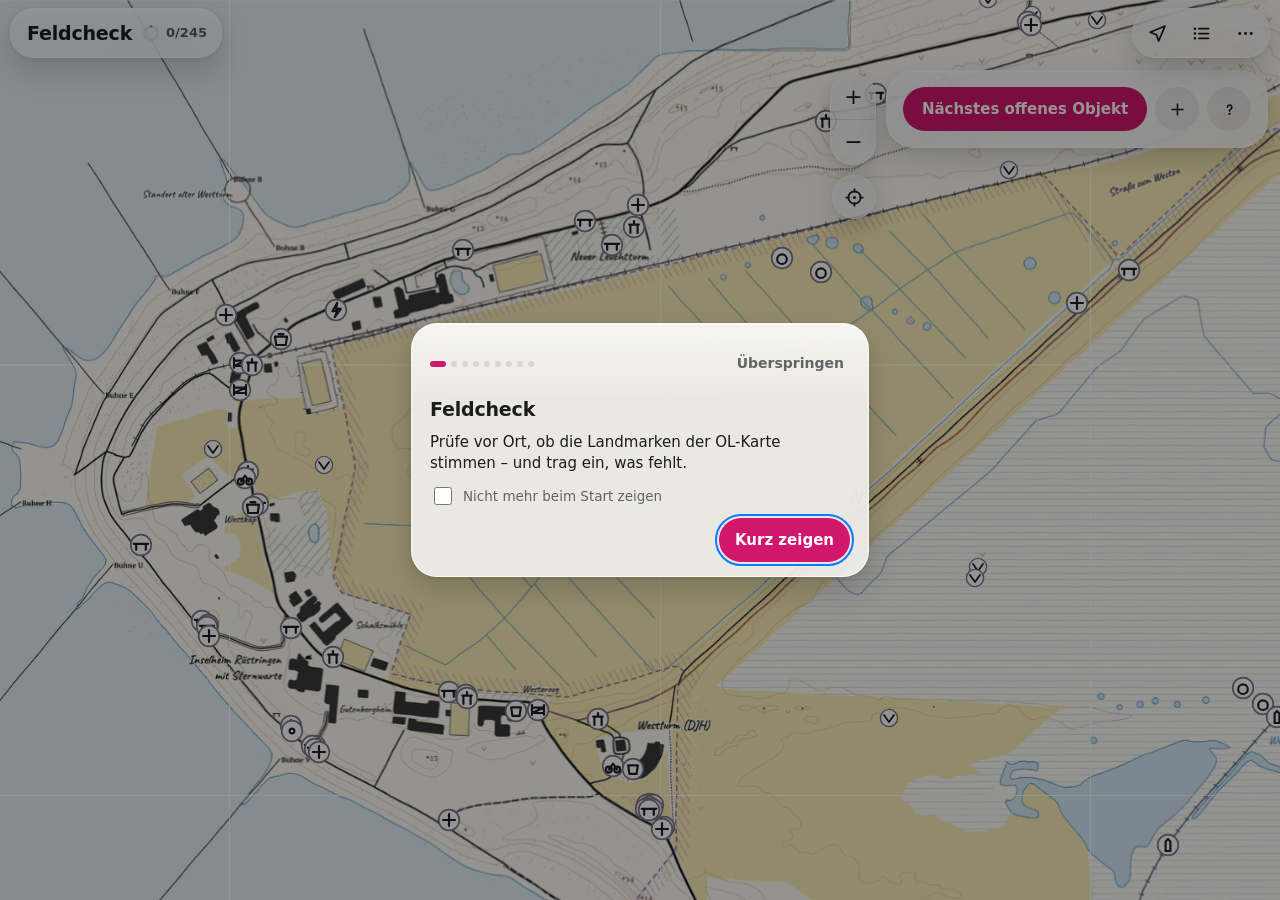
==== commit 2ce0346f: "Merge pull request #11 from JNKersken/helfer" ====
--- a/index.html
+++ b/index.html
@@ -96,7 +96,13 @@
 .act{display:flex;flex-direction:column;align-items:center;justify-content:center;gap:3px;min-height:58px;border:0;border-radius:var(--r);font:700 15px var(--f-ui)}
 .act svg{width:20px;height:20px}
 .act:active{filter:brightness(.92);transform:scale(.98)}
-.a-ok{background:var(--ok);color:#fff}.a-bad{background:var(--bad);color:#fff}.a-move{background:var(--move);color:#231500}
+.a-ok{background:var(--ok);color:#fff}.a-bad{background:var(--bad);color:#fff}.a-move{background:var(--move);color:#231500}.a-nf{background:#7c7c82;color:#fff}
+.act small{font-size:11.5px;font-weight:500;opacity:.92}
+.ask{margin:0;font-size:14.5px;line-height:1.4}
+.dir{display:inline-grid;place-items:center;width:20px;height:20px;margin-right:4px;vertical-align:-5px;color:var(--sel);transition:transform .25s}
+.dir svg{width:18px;height:18px}
+.dir.compass{color:var(--ok)}
+.stick{position:sticky;bottom:-16px;z-index:2;margin:0 -16px -16px;padding:10px 16px 16px;display:grid;gap:8px;background:var(--solid);box-shadow:0 -.5px 0 var(--hair);border-radius:0 0 28px 28px}
 .a-here{display:flex;align-items:center;justify-content:center;gap:8px;min-height:46px;border:0;border-radius:var(--r);background:rgba(10,122,255,.16);color:var(--sel);font:600 15px var(--f-ui)}
 .a-here:disabled{opacity:.5}
 .a-here svg{width:18px;height:18px}
@@ -181,6 +187,14 @@
 .tour label input{width:18px;height:18px;accent-color:var(--accent)}
 .tour .skip{border:0;background:transparent;color:var(--muted);font-size:14px;font-weight:600;min-height:44px;padding:0 6px}
 @media (prefers-reduced-motion: reduce){*{transition:none!important}}
+/* sun mode: solid surfaces, black text, stronger edges, a bit larger – readable in bright light */
+:root[data-sun]{--ink:#000;--muted:#2c2c2e;--hair:rgba(0,0,0,.35);--glass:#fff;--glass-strong:#fff;--solid:#fff;--edge:#000;--sheen:transparent;--fill:rgba(0,0,0,.08);--fill-2:rgba(0,0,0,.18);--field:rgba(0,0,0,.07);--blur:none;--lift:0 2px 0 rgba(0,0,0,.3);--accent-text:#9a0a4c}
+:root[data-sun] body{font-size:16.5px}
+:root[data-sun] .glass,:root[data-sun] .glass-strong{border:1.5px solid #000}
+:root[data-sun] .meta,:root[data-sun] .fact,:root[data-sun] .status,:root[data-sun] .li small{font-size:15px}
+:root[data-sun] .find{font-size:17px;font-weight:600}
+:root[data-sun] h2{font-size:23px}
+:root[data-sun] .chip[aria-pressed="true"]{background:#000;color:#fff;box-shadow:none}
 </style></head><body>
 
 <div id="app">
@@ -216,8 +230,8 @@
   const Nn = k0 * (M + N * Math.tan(phi) * (A * A / 2 + (5 - T + 9 * C + 4 * C * C) * A ** 4 / 24 + (61 - 58 * T + T * T + 600 * C - 330 * ep2) * A ** 6 / 720));
   return [Math.round(E * 10) / 10, Math.round(Nn * 10) / 10];
 }
-const HEAD_CORR = 4.4;   // magnetic -> grid north on Wangerooge: declination ~+3.5° plus grid convergence ~+0.9°
-const GRID_CORR = 0.9;   // true (GPS course) -> grid north
+const HEAD_CORR = 4.6;   // compass (magnetic) -> grid bearing; build_site fills in base.GRID_TO_MAG
+const GRID_CORR = 0.9;   // GPS course (true) -> grid bearing; build_site fills in base.GRID_TO_TRUE
 const ll = (e, n) => L.latLng(n - Y1, e - X0);
 const en = (p) => [Math.round((p.lng + X0) * 10) / 10, Math.round((p.lat + Y1) * 10) / 10];
 const $ = (id) => document.getElementById(id);
@@ -231,7 +245,7 @@
   text: '<path d="M5 7h14M5 12h14M5 17h9"/>', next: '<path d="M5 12h14M13 6l6 6-6 6"/>', undo: '<path d="M9 14 4 9l5-5"/><path d="M4 9h10.5a5.5 5.5 0 0 1 0 11H11"/>',
   down: '<path d="M6 9.5l6 6 6-6"/>', trash: '<path d="M5 7h14M10 7V5h4v2M7 7l1 12h8l1-12"/>', path: '<path d="M4 19c4-1 3-6 8-7s4-6 8-7" stroke-dasharray="2.2 3"/>',
   rec: '<circle cx="12" cy="12" r="5.5" fill="currentColor" stroke="none"/>', follow: '<circle cx="12" cy="12" r="7"/><path d="M12 2.5v3M12 18.5v3M2.5 12h3M18.5 12h3"/><circle cx="12" cy="12" r="1.8" fill="currentColor" stroke="none"/>',
-  chev: '<path d="M9.5 6l6 6-6 6"/>', send: '<path d="M21 3 10 14M21 3l-7 18-4-7-7-4z"/>', doc: '<path d="M7 3h7l4 4v14H7z"/><path d="M14 3v4h4"/>', cloud: '<path d="M12 4v11M7.5 10.5 12 15l4.5-4.5M5 20h14"/>'};
+  chev: '<path d="M9.5 6l6 6-6 6"/>', send: '<path d="M21 3 10 14M21 3l-7 18-4-7-7-4z"/>', doc: '<path d="M7 3h7l4 4v14H7z"/><path d="M14 3v4h4"/>', cloud: '<path d="M12 4v11M7.5 10.5 12 15l4.5-4.5M5 20h14"/>', up: '<path d="M12 20V5M5.5 11.5 12 5l6.5 6.5"/>'};
 const svgI = (k) => `<svg viewBox="0 0 24 24" fill="none" stroke="currentColor" stroke-width="2" stroke-linecap="round" stroke-linejoin="round" aria-hidden="true">${IC[k]}</svg>`;
 const ti = (t) => esc(t).replace(/\[(more|list|loc|follow|plus|help)\]/g, (_, k) => `<span class="ii">${svgI(k)}</span>`);
 const LS = {get(k, d){try{const v = localStorage.getItem(k); return v ? JSON.parse(v) : d}catch(e){return d}}, set(k, v){try{localStorage.setItem(k, JSON.stringify(v))}catch(e){}}};
@@ -265,20 +279,23 @@
   ['Nur vor Ort zu sehen', ['Ruhezonen-Schild','Ruhezonen-Pfahl','Strandaufgang (Nr.)','Findling / Stein','Pfahl / Pfosten','Fahnenmast','Einzelbaum','Schild (sonstiges)']],
   ['Weitere Landmarken', ['Bank','SOS-Schild','Markanter Busch','Grube / Trichter','Tümpel','Dünenkuppe','Steilhang / Abbruch','Dünenübergang','Tor / Durchlass','Infotafel','Schutzhütte','Sandfangzaun','Holzsteg','Sonstiges']]];
 const NEWTYPES = NEWGROUPS.flatMap(g => g[1]);
-const typeChips = (cur) => NEWGROUPS.map(([h, ts]) => `<p class="sub">${esc(h)}</p><div class="chips">${ts.map(t => `<button class="chip" type="button" data-t="${esc(t)}" aria-pressed="${t === cur}">${esc(t)}</button>`).join('')}</div>`).join('');
+const recentTypes = () => LS.get('fc_recentTypes', []).filter(t => NEWTYPES.includes(t)).slice(0, 4);
+function useType(t){ if (t && t !== 'Schleichpfad') LS.set('fc_recentTypes', [t].concat(recentTypes().filter(x => x !== t)).slice(0, 4)); }
+const typeChips = (cur) => (recentTypes().length ? [['Zuletzt benutzt', recentTypes()]] : []).concat(NEWGROUPS).map(([h, ts]) => `<p class="sub">${esc(h)}</p><div class="chips">${ts.map(t => `<button class="chip" type="button" data-t="${esc(t)}" aria-pressed="${t === cur}">${esc(t)}</button>`).join('')}</div>`).join('');
 
 let DATA = null, byId = {}, markers = {}, lines = {}, moveLines = {};
 let verdicts = {};             // confirmed from store (or local when no store)
 let pending = LS.get('fc_pending', {});   // local writes not yet confirmed
 let news = {}; let pendingNew = LS.get('fc_pendingNew', {});
 let selId = null, mode = null, addType = null, draft = [], draftLine = null, formDraft = null, showForm = false;
+let ask = null;   // a question in the object card: {kind: 'gone'} after „Fehlt“, {kind: 'move', v, far} for a far move
 let addOpen = false, showAll = LS.get('fc_showAll', false), catOff = new Set(LS.get('fc_catOff', [])), me = LS.get('fc_me', null), meMarker = null;
 let db = null, storeState = 'connecting';
 let gps = {on: false, watch: null, pos: null, acc: null, t: 0, head: null, err: null}, follow = false, rec = null, accLayer = null;
 // ---------- Briefkasten (GitHub): results go to branch "eingang", a GitHub Action merges them and asks the owner to approve ----------
 const TILE_CACHE = 'fc-tiles', PDF_CACHE = 'fc-pdf';   // same names as in sw.js; their files are addressed by content
 const APP_VERSION = '1.5';
-const OFFLINE = {"bytes":30840629,"files":{"karten/detail_mitte_bw.svg":"6d4d6c5040","karten/detail_mitte_color.svg":"dbd9fcc9b5","karten/detail_ost_bw.svg":"a6bc542444","karten/detail_ost_color.svg":"c46fee45dc","karten/detail_sued_bw.svg":"cb0fdbaae6","karten/detail_sued_color.svg":"9aeda8f657","karten/detail_west_bw.svg":"c398ce0771","karten/detail_west_color.svg":"e761d89e7b","karten/layers.json":"6e587aef58","karten/uebersicht_bw.svg":"6a4e1f2e45","karten/uebersicht_color.svg":"dee97edef3","lib/jspdf.umd.min.js":"e6c65801ec","lib/qrcode.js":"6e6189e2b1","lib/svg2pdf.umd.min.js":"9f9cf4055c","t0_0_0.png":"7d61f4cd20","t0_0_1.png":"f73b97c032","t0_1_0.png":"0c903b6df0","t0_1_1.png":"32c519e66f","t1_0_0.png":"6d00ecf4c1","t1_0_1.png":"495bbfe3ee","t1_0_2.png":"e48a7fbf29","t1_1_0.png":"b16491106c","t1_1_1.png":"9e48e2f461","t1_1_2.png":"92252e71ce","t1_2_0.png":"1f0c1453e1","t1_2_1.png":"3014b83710","t1_2_2.png":"026ae08aef","t1_3_0.png":"928bc0a10e","t1_3_1.png":"d600bb5130","t1_3_2.png":"4bac19b20c","t2_0_0.png":"0b88d0fab2","t2_0_1.png":"5e235fbe08","t2_0_2.png":"824c41dfe8","t2_0_3.png":"44df46edde","t2_0_4.png":"6f6a2029a5","t2_0_5.png":"811534f97f","t2_1_0.png":"966fe8207c","t2_1_1.png":"763505bcb3","t2_1_2.png":"24ff801ec7","t2_1_3.png":"84565e6aa9","t2_1_4.png":"132d5efe0d","t2_1_5.png":"425f631022","t2_2_0.png":"eaf927cf47","t2_2_1.png":"7b048d71c0","t2_2_2.png":"8f806b7db0","t2_2_3.png":"5319db7722","t2_2_4.png":"193473849a","t2_2_5.png":"ba00c31cfd","t2_3_0.png":"e71bc97497","t2_3_1.png":"3bd99395af","t2_3_2.png":"5344c0b600","t2_3_3.png":"a18e438b82","t2_3_4.png":"d808e1c883","t2_3_5.png":"31b0fb4029","t2_4_0.png":"e152bcccec","t2_4_1.png":"5d322e0d42","t2_4_2.png":"199e593303","t2_4_3.png":"fec20cb0c5","t2_4_4.png":"132d5efe0d","t2_4_5.png":"d54d1b57ca","t2_5_0.png":"3a9bffeb4e","t2_5_1.png":"0fb4959d76","t2_5_2.png":"3f84775efb","t2_5_3.png":"06cf7ff962","t2_5_4.png":"132d5efe0d","t2_5_5.png":"e4e731ad5a","t2_6_0.png":"1924ea8fde","t2_6_1.png":"36f5e89b86","t2_6_2.png":"80ffa25898","t2_6_3.png":"95840c92bc","t2_6_4.png":"460150c95d","t2_6_5.png":"08b6397842","t3_0_0.png":"eb4c1d090e","t3_0_1.png":"4410e55181","t3_0_10.png":"81488910fc","t3_0_2.png":"616ceb3d6c","t3_0_3.png":"ceaf302a72","t3_0_4.png":"2b04a3c648","t3_0_5.png":"1645eb8d9d","t3_0_6.png":"c7be6ff642","t3_0_7.png":"66f5828d41","t3_0_8.png":"809f037dbb","t3_0_9.png":"1b73787cb8","t3_10_0.png":"4cd0ce36f4","t3_10_1.png":"7e6608eddd","t3_10_10.png":"3023f8434c","t3_10_2.png":"d1445aac66","t3_10_3.png":"a89caf4424","t3_10_4.png":"01531a85d7","t3_10_5.png":"be7b91dd86","t3_10_6.png":"92cc3017fa","t3_10_7.png":"132d5efe0d","t3_10_8.png":"132d5efe0d","t3_10_9.png":"132d5efe0d","t3_11_0.png":"70a37ee387","t3_11_1.png":"78728998ed","t3_11_10.png":"7473a77de0","t3_11_2.png":"e55a4e0347","t3_11_3.png":"e3fb26193f","t3_11_4.png":"dca47b41ef","t3_11_5.png":"1a1aa5c5e3","t3_11_6.png":"26d5c1bcaf","t3_11_7.png":"132d5efe0d","t3_11_8.png":"132d5efe0d","t3_11_9.png":"132d5efe0d","t3_12_0.png":"9aff159001","t3_12_1.png":"a5411ead8f","t3_12_10.png":"1a338b7aa7","t3_12_2.png":"e42cfbe6ae","t3_12_3.png":"170effd2d5","t3_12_4.png":"1a786bc546","t3_12_5.png":"2c82695bf2","t3_12_6.png":"cea2fb4120","t3_12_7.png":"132d5efe0d","t3_12_8.png":"132d5efe0d","t3_12_9.png":"132d5efe0d","t3_13_0.png":"e4336a820d","t3_13_1.png":"27fef89245","t3_13_10.png":"2236100c6e","t3_13_2.png":"4cd79f6d66","t3_13_3.png":"b2a4e66dc5","t3_13_4.png":"6acf45e928","t3_13_5.png":"f64c59048e","t3_13_6.png":"4470d4aeae","t3_13_7.png":"eadff72a1d","t3_13_8.png":"95e8e6bc3c","t3_13_9.png":"05182a0398","t3_1_0.png":"9cc4263589","t3_1_1.png":"132d5efe0d","t3_1_10.png":"399997c1e6","t3_1_2.png":"f325f4a898","t3_1_3.png":"1471fcbea8","t3_1_4.png":"301bcb38c6","t3_1_5.png":"d1fd799590","t3_1_6.png":"99e6715ca4","t3_1_7.png":"132d5efe0d","t3_1_8.png":"132d5efe0d","t3_1_9.png":"132d5efe0d","t3_2_0.png":"1d7c878d10","t3_2_1.png":"132d5efe0d","t3_2_10.png":"d3fba420d6","t3_2_2.png":"0b32ea40d8","t3_2_3.png":"506a908ef1","t3_2_4.png":"cb3bacdd3f","t3_2_5.png":"55e1477ae2","t3_2_6.png":"7a05018948","t3_2_7.png":"132d5efe0d","t3_2_8.png":"132d5efe0d","t3_2_9.png":"132d5efe0d","t3_3_0.png":"700b916258","t3_3_1.png":"f588934af3","t3_3_10.png":"799cdb65c5","t3_3_2.png":"788f0575cf","t3_3_3.png":"fd492ba325","t3_3_4.png":"eb563cb5e7","t3_3_5.png":"a5646dffe0","t3_3_6.png":"ba5c19c71f","t3_3_7.png":"ddf2bfce1e","t3_3_8.png":"132d5efe0d","t3_3_9.png":"132d5efe0d","t3_4_0.png":"ff1cbd0186","t3_4_1.png":"132d5efe0d","t3_4_10.png":"9d32abcc86","t3_4_2.png":"9c90c3c38f","t3_4_3.png":"205370c3de","t3_4_4.png":"74393649b1","t3_4_5.png":"64ffc9e2b2","t3_4_6.png":"84a9db1ac6","t3_4_7.png":"69182684a0","t3_4_8.png":"5c89186045","t3_4_9.png":"132d5efe0d","t3_5_0.png":"2e4df5a157","t3_5_1.png":"13253131be","t3_5_10.png":"b80320ad9a","t3_5_2.png":"959a2f616f","t3_5_3.png":"d430597d5b","t3_5_4.png":"21ff8ff099","t3_5_5.png":"ec17887b80","t3_5_6.png":"23b9433f6f","t3_5_7.png":"d0e9948298","t3_5_8.png":"12b3392c07","t3_5_9.png":"5487d4b8e3","t3_6_0.png":"5bc32d3b82","t3_6_1.png":"236ffd03de","t3_6_10.png":"c8f754c325","t3_6_2.png":"b17e06476e","t3_6_3.png":"79fccc7b7d","t3_6_4.png":"127a7e69fb","t3_6_5.png":"c89c7ece21","t3_6_6.png":"4de14bddc7","t3_6_7.png":"5f029d4d81","t3_6_8.png":"5ebdb6df87","t3_6_9.png":"9b9e63071e","t3_7_0.png":"5b3e881d6a","t3_7_1.png":"bc11640dac","t3_7_10.png":"b187052707","t3_7_2.png":"17e530c3be","t3_7_3.png":"9ac57f87da","t3_7_4.png":"b98a55f9e9","t3_7_5.png":"947b8d212e","t3_7_6.png":"e19b300174","t3_7_7.png":"1c438c328a","t3_7_8.png":"67a42ae309","t3_7_9.png":"d5b68f5782","t3_8_0.png":"39a632a518","t3_8_1.png":"7d4b815179","t3_8_10.png":"fb3ea35941","t3_8_2.png":"f1da2e509c","t3_8_3.png":"a85d2d057e","t3_8_4.png":"a0d279ae96","t3_8_5.png":"e7142f75da","t3_8_6.png":"33921b4f57","t3_8_7.png":"bf7ff61dcd","t3_8_8.png":"132d5efe0d","t3_8_9.png":"132d5efe0d","t3_9_0.png":"ba1e66baa1","t3_9_1.png":"6915aef5c5","t3_9_10.png":"5bbce0c353","t3_9_2.png":"b90b5aa0a9","t3_9_3.png":"25614a035a","t3_9_4.png":"5f7eb518a0","t3_9_5.png":"4a96b9b609","t3_9_6.png":"384d18a5cb","t3_9_7.png":"132d5efe0d","t3_9_8.png":"132d5efe0d","t3_9_9.png":"132d5efe0d"}};   // build_site: {files: {path: hash}, bytes} – map tiles and PDF data that can be stored on the phone
+const OFFLINE = {"bytes":31256285,"files":{"karten/detail_mitte_bw.svg":"4da5a386ed","karten/detail_mitte_color.svg":"6f18338aa9","karten/detail_ost_bw.svg":"4585936c85","karten/detail_ost_color.svg":"ed0cea1780","karten/detail_sued_bw.svg":"60a7fcfcd3","karten/detail_sued_color.svg":"972de33937","karten/detail_west_bw.svg":"88d3ee6fc3","karten/detail_west_color.svg":"9f25c99c6b","karten/layers.json":"6e587aef58","karten/uebersicht_bw.svg":"760ceb3768","karten/uebersicht_color.svg":"4719f401f5","lib/jspdf.umd.min.js":"e6c65801ec","lib/qrcode.js":"6e6189e2b1","lib/svg2pdf.umd.min.js":"9f9cf4055c","t0_0_0.png":"bb3dec56cd","t0_0_1.png":"f73b97c032","t0_1_0.png":"d8ed5968da","t0_1_1.png":"32c519e66f","t1_0_0.png":"7b647751c7","t1_0_1.png":"3b70e1c208","t1_0_2.png":"e48a7fbf29","t1_1_0.png":"ad62265fa1","t1_1_1.png":"9e48e2f461","t1_1_2.png":"92252e71ce","t1_2_0.png":"ca53a55b1c","t1_2_1.png":"3014b83710","t1_2_2.png":"026ae08aef","t1_3_0.png":"7091e17759","t1_3_1.png":"d600bb5130","t1_3_2.png":"4bac19b20c","t2_0_0.png":"0b88d0fab2","t2_0_1.png":"dfc3fe135d","t2_0_2.png":"0ec6febec5","t2_0_3.png":"44df46edde","t2_0_4.png":"6f6a2029a5","t2_0_5.png":"811534f97f","t2_1_0.png":"091054d0a4","t2_1_1.png":"ffaf43d4b5","t2_1_2.png":"e2b5bd481e","t2_1_3.png":"84565e6aa9","t2_1_4.png":"132d5efe0d","t2_1_5.png":"425f631022","t2_2_0.png":"eb8c2c2c62","t2_2_1.png":"7b048d71c0","t2_2_2.png":"8f806b7db0","t2_2_3.png":"5319db7722","t2_2_4.png":"193473849a","t2_2_5.png":"ba00c31cfd","t2_3_0.png":"e4099ba0db","t2_3_1.png":"3bd99395af","t2_3_2.png":"5344c0b600","t2_3_3.png":"a18e438b82","t2_3_4.png":"d808e1c883","t2_3_5.png":"31b0fb4029","t2_4_0.png":"a38ae9e1f1","t2_4_1.png":"5d322e0d42","t2_4_2.png":"199e593303","t2_4_3.png":"fec20cb0c5","t2_4_4.png":"132d5efe0d","t2_4_5.png":"d54d1b57ca","t2_5_0.png":"60809bd6d0","t2_5_1.png":"0fb4959d76","t2_5_2.png":"3f84775efb","t2_5_3.png":"06cf7ff962","t2_5_4.png":"132d5efe0d","t2_5_5.png":"e4e731ad5a","t2_6_0.png":"2d66da07e4","t2_6_1.png":"36f5e89b86","t2_6_2.png":"80ffa25898","t2_6_3.png":"95840c92bc","t2_6_4.png":"460150c95d","t2_6_5.png":"08b6397842","t3_0_0.png":"eb4c1d090e","t3_0_1.png":"4410e55181","t3_0_10.png":"81488910fc","t3_0_2.png":"616ceb3d6c","t3_0_3.png":"ceaf302a72","t3_0_4.png":"2b04a3c648","t3_0_5.png":"1645eb8d9d","t3_0_6.png":"c7be6ff642","t3_0_7.png":"66f5828d41","t3_0_8.png":"809f037dbb","t3_0_9.png":"1b73787cb8","t3_10_0.png":"4cd0ce36f4","t3_10_1.png":"2629e2af5c","t3_10_10.png":"3023f8434c","t3_10_2.png":"d1445aac66","t3_10_3.png":"a89caf4424","t3_10_4.png":"01531a85d7","t3_10_5.png":"be7b91dd86","t3_10_6.png":"92cc3017fa","t3_10_7.png":"132d5efe0d","t3_10_8.png":"132d5efe0d","t3_10_9.png":"132d5efe0d","t3_11_0.png":"70a37ee387","t3_11_1.png":"78728998ed","t3_11_10.png":"7473a77de0","t3_11_2.png":"e55a4e0347","t3_11_3.png":"e3fb26193f","t3_11_4.png":"dca47b41ef","t3_11_5.png":"1a1aa5c5e3","t3_11_6.png":"26d5c1bcaf","t3_11_7.png":"132d5efe0d","t3_11_8.png":"132d5efe0d","t3_11_9.png":"132d5efe0d","t3_12_0.png":"9aff159001","t3_12_1.png":"5a4b70ba96","t3_12_10.png":"1a338b7aa7","t3_12_2.png":"e42cfbe6ae","t3_12_3.png":"170effd2d5","t3_12_4.png":"1a786bc546","t3_12_5.png":"2c82695bf2","t3_12_6.png":"cea2fb4120","t3_12_7.png":"132d5efe0d","t3_12_8.png":"132d5efe0d","t3_12_9.png":"132d5efe0d","t3_13_0.png":"e4336a820d","t3_13_1.png":"27fef89245","t3_13_10.png":"2236100c6e","t3_13_2.png":"4cd79f6d66","t3_13_3.png":"b2a4e66dc5","t3_13_4.png":"6acf45e928","t3_13_5.png":"f64c59048e","t3_13_6.png":"4470d4aeae","t3_13_7.png":"eadff72a1d","t3_13_8.png":"95e8e6bc3c","t3_13_9.png":"05182a0398","t3_1_0.png":"9cc4263589","t3_1_1.png":"132d5efe0d","t3_1_10.png":"399997c1e6","t3_1_2.png":"f325f4a898","t3_1_3.png":"8f1da0997f","t3_1_4.png":"dea51a3ef3","t3_1_5.png":"d1fd799590","t3_1_6.png":"99e6715ca4","t3_1_7.png":"132d5efe0d","t3_1_8.png":"132d5efe0d","t3_1_9.png":"132d5efe0d","t3_2_0.png":"1d7c878d10","t3_2_1.png":"132d5efe0d","t3_2_10.png":"d3fba420d6","t3_2_2.png":"0b32ea40d8","t3_2_3.png":"cfb745e65b","t3_2_4.png":"cb3bacdd3f","t3_2_5.png":"ae17d0beff","t3_2_6.png":"7a05018948","t3_2_7.png":"132d5efe0d","t3_2_8.png":"132d5efe0d","t3_2_9.png":"132d5efe0d","t3_3_0.png":"700b916258","t3_3_1.png":"2f91ad3e47","t3_3_10.png":"799cdb65c5","t3_3_2.png":"788f0575cf","t3_3_3.png":"fe4000e3da","t3_3_4.png":"eb563cb5e7","t3_3_5.png":"a5646dffe0","t3_3_6.png":"ba5c19c71f","t3_3_7.png":"ddf2bfce1e","t3_3_8.png":"132d5efe0d","t3_3_9.png":"132d5efe0d","t3_4_0.png":"ff1cbd0186","t3_4_1.png":"bca201e299","t3_4_10.png":"9d32abcc86","t3_4_2.png":"9c90c3c38f","t3_4_3.png":"205370c3de","t3_4_4.png":"74393649b1","t3_4_5.png":"64ffc9e2b2","t3_4_6.png":"84a9db1ac6","t3_4_7.png":"69182684a0","t3_4_8.png":"5c89186045","t3_4_9.png":"132d5efe0d","t3_5_0.png":"2e4df5a157","t3_5_1.png":"13253131be","t3_5_10.png":"b80320ad9a","t3_5_2.png":"959a2f616f","t3_5_3.png":"d430597d5b","t3_5_4.png":"21ff8ff099","t3_5_5.png":"ec17887b80","t3_5_6.png":"23b9433f6f","t3_5_7.png":"d0e9948298","t3_5_8.png":"12b3392c07","t3_5_9.png":"5487d4b8e3","t3_6_0.png":"5bc32d3b82","t3_6_1.png":"ca7df5a1bf","t3_6_10.png":"c8f754c325","t3_6_2.png":"b17e06476e","t3_6_3.png":"79fccc7b7d","t3_6_4.png":"127a7e69fb","t3_6_5.png":"c89c7ece21","t3_6_6.png":"4de14bddc7","t3_6_7.png":"5f029d4d81","t3_6_8.png":"5ebdb6df87","t3_6_9.png":"9b9e63071e","t3_7_0.png":"5b3e881d6a","t3_7_1.png":"bc11640dac","t3_7_10.png":"b187052707","t3_7_2.png":"17e530c3be","t3_7_3.png":"9ac57f87da","t3_7_4.png":"b98a55f9e9","t3_7_5.png":"947b8d212e","t3_7_6.png":"e19b300174","t3_7_7.png":"1c438c328a","t3_7_8.png":"67a42ae309","t3_7_9.png":"d5b68f5782","t3_8_0.png":"39a632a518","t3_8_1.png":"af66d4b5db","t3_8_10.png":"fb3ea35941","t3_8_2.png":"f1da2e509c","t3_8_3.png":"a85d2d057e","t3_8_4.png":"a0d279ae96","t3_8_5.png":"e7142f75da","t3_8_6.png":"33921b4f57","t3_8_7.png":"bf7ff61dcd","t3_8_8.png":"132d5efe0d","t3_8_9.png":"132d5efe0d","t3_9_0.png":"ba1e66baa1","t3_9_1.png":"6915aef5c5","t3_9_10.png":"5bbce0c353","t3_9_2.png":"b90b5aa0a9","t3_9_3.png":"25614a035a","t3_9_4.png":"5f7eb518a0","t3_9_5.png":"4a96b9b609","t3_9_6.png":"384d18a5cb","t3_9_7.png":"132d5efe0d","t3_9_8.png":"132d5efe0d","t3_9_9.png":"132d5efe0d"}};   // build_site: {files: {path: hash}, bytes} – map tiles and PDF data that can be stored on the phone
 const vurl = (p) => OFFLINE && OFFLINE.files[p] ? p + '?v=' + OFFLINE.files[p] : p;
 // one id per phone: the merge keeps each device's newest entry per object, so withdrawals of one helper never touch another's
 const DEV = LS.get('fc_dev', null) || (() => { const d = 'd-' + (crypto.randomUUID ? crypto.randomUUID() : Math.random().toString(36).slice(2) + Date.now().toString(36)); LS.set('fc_dev', d); return d; })();
@@ -388,7 +405,7 @@
 let areaLayer = null;
 function drawArea(){ if (areaLayer) map.removeLayer(areaLayer); areaLayer = null; const b = areaBox(); if (b) areaLayer = L.rectangle(L.latLngBounds(ll(b[0], b[1]), ll(b[2], b[3])), {color: '#d0176c', weight: 2, dashArray: '6 6', fill: false, interactive: false}).addTo(map); }
 function progress(){
-  const todo = DATA.items.filter(i => i.s !== 'sicher').concat(DATA.paths).filter(inArea);
+  const todo = DATA.items.filter(i => i.s !== 'sicher' && !i.luft).concat(DATA.paths).filter(inArea);
   const done = todo.filter(i => vOf(i.id)).length;
   $('progTxt').textContent = `${done}/${todo.length}`; $('progTxt').title = `${done} von ${todo.length} Objekten geprüft` + (areaBox() ? ' (im gewählten Gebiet)' : '');
   $('meterFill').setAttribute('stroke-dasharray', `${(100 * done / Math.max(1, todo.length)).toFixed(1)} 100`);
@@ -495,7 +512,7 @@
 // ---------- interaction ----------
 function onTap(latlng, id){
   if (mode && !inFrame(en(latlng))) { toast('Diese Stelle liegt außerhalb der Karte.', 3000); return; }
-  if (mode === 'move' && selId){ const [e, n] = en(latlng); setMode(null); saveVerdict(selId, {st: 'woanders', e, n, note: noteVal(), t: Date.now()}); renderSheet(); return; }
+  if (mode === 'move' && selId){ const [e, n] = en(latlng); setMode(null); moveTo(selId, {st: 'woanders', e, n, src: 'tap', note: noteVal(), t: Date.now()}, 40); return; }
   if (mode === 'add'){ const [e, n] = en(latlng); const nid = 'N' + Date.now().toString(36); setMode(null); saveNew(nid, {...formDraft, e, n, t: Date.now()}); formDraft = null; selectNew(nid); return; }
   if (mode === 'movenew' && selNewId){ const [e, n] = en(latlng); const cur = pendingNew[selNewId] || news[selNewId]; setMode(null); if (cur) saveNew(selNewId, {...cur, e, n, t: Date.now()}); renderSheet(); return; }
   if (mode === 'path'){ draft.push(en(latlng)); drawDraft(); renderSheet(); return; }
@@ -504,8 +521,20 @@
 }
 map.on('click', (e) => onTap(e.latlng, null));
 let prevSel = null, selNewId = null;
-function redrawSel(){ if (prevSel && byId[prevSel]) drawItem(byId[prevSel]); if (selId && byId[selId]) drawItem(byId[selId]); prevSel = selId; }
-function select(id){ selId = id; selNewId = null; redrawSel(); renderSheet(); }
+function redrawSel(){ if (prevSel && byId[prevSel]) drawItem(byId[prevSel]); if (selId && byId[selId]) drawItem(byId[selId]); prevSel = selId; drawSight(); }
+function select(id){ if (id !== selId) ask = null; selId = id; selNewId = null; redrawSel(); renderSheet(); }
+let sight = null;
+function drawSight(){   // Ruhezone: dashed line from the viewing point on the path to the object
+  if (sight) map.removeLayer(sight); sight = null;
+  const it = selId && byId[selId]; if (!it || !it.wp) return;
+  sight = L.layerGroup([L.polyline([ll(...it.wp), ll(it.e, it.nn)], {color: it.luft ? '#8e8e93' : '#2f8a4a', weight: 2.5, dashArray: '3 6', interactive: false}),
+    L.circleMarker(ll(...it.wp), {radius: 6, color: '#fff', weight: 2, fillColor: it.luft ? '#8e8e93' : '#2f8a4a', fillOpacity: 1, interactive: false})]).addTo(map);
+}
+function moveTo(id, v, limit){   // a corrected position far from the old one is asked back once
+  const it = byId[id], far = it ? Math.round(dist([v.e, v.n], posOf(it))) : 0;
+  if (far > limit) { ask = {kind: 'move', v, far, id}; if (selId !== id) select(id); else renderSheet(); return; }
+  ask = null; saveVerdict(id, v); renderSheet();
+}
 function selectNew(id){ selNewId = id; selId = null; redrawSel(); renderSheet(); }
 function setMode(m, txt){
   mode = m; $('banner').hidden = !m; if (m) $('bannerTxt').textContent = txt;
@@ -540,6 +569,11 @@
   const age = Math.round((Date.now() - gps.t) / 1000);
   return `${gps.acc > 100 ? 'Ungefähre Position (WLAN)' : 'GPS'} ± ${Math.round(gps.acc)} m${age > 15 ? `, Position vor ${age} s` : ''}${inFrame(gps.pos) ? '' : ', du bist außerhalb der Karte'}`;
 }
+function applySun(){   // sun mode forces the light look with solid surfaces
+  const on = LS.get('fc_sun', false), r = document.documentElement;
+  if (on) { r.dataset.sun = '1'; r.dataset.theme = 'light'; } else { delete r.dataset.sun; delete r.dataset.theme; }
+}
+applySun();
 function toast(msg, ms = 6000){   // short notice under the top bar
   document.querySelectorAll('.toast').forEach(t => t.remove());
   const t = document.createElement('div'); t.className = 'toast glass-strong'; t.setAttribute('role', 'status'); t.textContent = msg;
@@ -594,7 +628,7 @@
 }
 function renderStatus(){
   const el = document.querySelector('#sheet .gpsst'); if (el) el.textContent = gpsText();
-  const hb = document.querySelectorAll('[data-here]'); hb.forEach(b => { b.disabled = !gps.pos; b.querySelector('small') && (b.querySelector('small').textContent = gps.pos ? `± ${Math.round(gps.acc)} m` : 'kein Signal'); });
+  const hb = document.querySelectorAll('[data-here]:not([data-busy])'); hb.forEach(b => { if (b.id === 'fHere' && $('fHint') && !$('fHint').hidden) return; b.disabled = !gps.pos; b.querySelector('small') && (b.querySelector('small').textContent = gps.pos ? `± ${Math.round(gps.acc)} m` : 'kein Signal'); });
   if (rec) { const r = document.querySelector('#recN'); if (r) r.textContent = `${rec.pts.length} Punkte · ${Math.round(rec.pts.reduce((s, p, i) => i ? s + dist(p, rec.pts[i - 1]) : 0, 0))} m`; }
 }
 const hereBtn = (id, label) => IS_APP && gps.on ? `<button class="a-here" id="${id}" type="button" data-here ${gps.pos ? '' : 'disabled'}>${svgI('loc')}${label} <small style="font-weight:400;opacity:.85">${gps.pos ? '± ' + Math.round(gps.acc) + ' m' : 'kein Signal'}</small></button>` : '';
@@ -606,13 +640,14 @@
 function panToMe(zoom){ if (gps.pos) panToVisible(gps.pos, zoom); }
 function measureHere(btn, done){   // one dune fix is often ±15–30 m: collect 5 s of fixes and average them (weight 1/acc²)
   if (!gps.pos || btn.disabled) return;
+  btn.dataset.busy = '1';
   // each fix counts once (a phone standing still may report rarely); fixes older than 15 s are not used
   const t0 = Date.now(), got = [], take = () => { if (gps.pos && Date.now() - gps.t < 15000 && !got.some(f => f.t === gps.t)) got.push({p: gps.pos.slice(), acc: gps.acc, t: gps.t}); };
   take(); btn.disabled = true;
   const iv = setInterval(() => {
     take(); const left = 5 - Math.floor((Date.now() - t0) / 1000);
     if (left > 0) { btn.innerHTML = `${svgI('loc')}Messe Position … ${left} s`; return; }
-    clearInterval(iv); btn.disabled = false;
+    clearInterval(iv); btn.disabled = false; delete btn.dataset.busy;
     if (!got.length) { toast('Kein GPS-Signal – bitte erneut versuchen.'); renderSheet(); return; }
     let sw = 0, se = 0, sn = 0; for (const f of got) { const w = 1 / Math.max(1, f.acc) ** 2; sw += w; se += f.p[0] * w; sn += f.p[1] * w; }
     const acc = Math.max(2, Math.round(Math.min(...got.map(f => f.acc)) / Math.sqrt(Math.min(got.length, 4))));
@@ -627,7 +662,8 @@
 const withD = (v, it) => fresh() && it ? {...v, d: Math.round(dist(gps.pos, posOf(it)))} : v;   // how far away the helper stood
 const dist = (a, b) => Math.hypot(a[0] - b[0], a[1] - b[1]);
 function posOf(it){ return it.c ? it.c[Math.floor(it.c.length / 2)] : [it.e, it.nn]; }
-const openItems = () => DATA.items.concat(DATA.paths).filter(i => i.s !== 'sicher' && !vOf(i.id) && !catOff.has(i.k) && inArea(i));
+const openItems = () => DATA.items.concat(DATA.paths).filter(i => i.s !== 'sicher' && !i.luft && !vOf(i.id) && !catOff.has(i.k) && inArea(i));
+const target = (it) => it.wp && !it.luft ? it.wp : posOf(it);   // where to go: in the Ruhezone the viewing point on the path
 function nextOpen(){
   const from = selId && byId[selId] ? posOf(byId[selId]) : (me || en(map.getCenter()));
   const cand = openItems().filter(i => i.id !== selId);
@@ -635,9 +671,24 @@
   if (cand[0]) { select(cand[0].id); panToVisible(posOf(cand[0]), Math.max(map.getZoom(), 1)); }
   else toast(areaBox() ? 'Im gewählten Gebiet ist alles geprüft. Anderes Gebiet im Menü unter „Anzeigen“.' : 'Alles geprüft – danke!', 5000);
 }
-function updateDir(){   // live distance to the selected object while walking (no full re-render)
-  const el = document.querySelector('#sheet [data-dist]'); if (!el || !selId || !byId[selId] || !me) return;
-  el.textContent = fmtDist(dist(posOf(byId[selId]), me));
+const nearDone = new Set();
+function updateDir(){   // live distance and direction to the selected object while walking (no full re-render)
+  const it = selId && byId[selId]; if (!it || !me) return;
+  const tg = target(it), dd = dist(tg, me);
+  const head = document.querySelector('#sheet .ihead .id');
+  if (head && $('vClose') && !head.querySelector('[data-dist]')) head.innerHTML = `<span class="dir" data-dir hidden>${svgI('up')}</span><span data-dist></span>`;   // first fix after the card was drawn
+  const el = document.querySelector('#sheet [data-dist]'); if (el) el.textContent = fmtDist(dd);
+  const ar = document.querySelector('#sheet [data-dir]');
+  if (ar) {
+    const brg = Math.atan2(tg[0] - me[0], tg[1] - me[1]) * 180 / Math.PI, rel = gps.head !== null ? brg - gps.head : null;
+    ar.hidden = !(IS_APP && gps.on && gps.pos) || dd < 4;
+    ar.style.transform = `rotate(${Math.round(((rel === null ? brg : rel) + 360) % 360)}deg)`; ar.classList.toggle('compass', rel !== null);
+    ar.title = rel !== null ? 'Richtung vom Handy aus' : 'Richtung auf der Karte (Norden oben)';
+  }
+  if (fresh() && dd < 20 && !nearDone.has(it.id)) {   // once per object: you are there
+    nearDone.add(it.id); try { navigator.vibrate && navigator.vibrate(60); } catch(e) {}
+    toast(it.wp && !it.luft ? 'Du bist am Blickpunkt auf dem Weg – von hier aus schauen.' : 'Fast da – schau dich um.', 4000);
+  }
 }
 const fmtDist = (m) => m < 1000 ? `${Math.round(m)} m` : `${(m / 1000).toFixed(1).replace('.', ',')} km`;
 
@@ -665,19 +716,22 @@
     return;
   }
   if (showForm){
-    const cur = formDraft || {typ: 'Ruhezonen-Schild', name: '', note: ''}, g = IS_APP && gps.on;
+    const cur = formDraft || {typ: '', name: '', note: ''}, g = IS_APP && gps.on;
     S.innerHTML = `<div class="row" style="flex-wrap:nowrap"><h2 style="flex:1">Neu erfassen</h2><button class="x" id="fCancel" type="button" aria-label="Abbrechen">${svgI('x')}</button></div>
       <div id="typChips" style="display:grid;gap:6px">${typeChips(cur.typ)}</div>
       <input id="nName" type="text" placeholder="Name (optional)" value="${esc(cur.name || '')}">
       <textarea id="nDesc" placeholder="Woran erkennt man es? (optional)">${esc(cur.note || '')}</textarea>
+      <div class="stick"><p class="meta" id="fHint" ${cur.typ ? 'hidden' : ''}>Erst oben die Art wählen.</p>
       ${hereBtn('fHere', 'Hier ist es')}
       <button class="ib ${g ? '' : 'pri'}" id="fPin" type="button">${svgI('pin')}${g ? 'Stattdessen auf Karte tippen' : 'Position auf Karte tippen'}</button>
-      ${gpsLine()}`;
+      ${gpsLine()}</div>`;
     let typ = cur.typ;
-    S.querySelectorAll('#typChips [data-t]').forEach(b => b.onclick = () => { typ = b.dataset.t; S.querySelectorAll('#typChips [data-t]').forEach(x => x.setAttribute('aria-pressed', x === b)); });
+    const ready = () => { $('fHint').hidden = !!typ; $('fPin').disabled = !typ; if ($('fHere')) $('fHere').disabled = !typ || !gps.pos; };
+    S.querySelectorAll('#typChips [data-t]').forEach(b => b.onclick = () => { typ = b.dataset.t; S.querySelectorAll('#typChips [data-t]').forEach(x => x.setAttribute('aria-pressed', x.dataset.t === typ)); ready(); });
+    ready();
     if ($('fHere')) $('fHere').onclick = () => { if (inTour()) return; const f = {typ, name: $('nName').value.trim(), note: $('nDesc').value.trim()};
-      measureHere($('fHere'), (h) => { const nid = 'N' + Date.now().toString(36); showForm = false; saveNew(nid, {...f, ...h, t: Date.now()}); formDraft = null; selectNew(nid); }); };
-    $('fPin').onclick = () => { formDraft = {typ, name: $('nName').value.trim(), note: $('nDesc').value.trim()}; showForm = false; setMode('add', `Position antippen: ${typ}`); renderSheet(); };
+      measureHere($('fHere'), (h) => { const nid = 'N' + Date.now().toString(36); showForm = false; useType(f.typ); saveNew(nid, {...f, ...h, t: Date.now()}); formDraft = null; selectNew(nid); }); };
+    $('fPin').onclick = () => { if (!typ) return; formDraft = {typ, name: $('nName').value.trim(), note: $('nDesc').value.trim()}; useType(typ); showForm = false; setMode('add', `Position antippen: ${typ}`); renderSheet(); };
     $('fCancel').onclick = () => { showForm = false; formDraft = null; renderSheet(); };
     return;
   }
@@ -693,7 +747,7 @@
       ${storeLine()}`;
     let typ = n.typ;
     S.querySelectorAll('#typChips [data-t]').forEach(b => b.onclick = () => { typ = b.dataset.t; S.querySelectorAll('#typChips [data-t]').forEach(x => x.setAttribute('aria-pressed', x === b)); });
-    $('nSave').onclick = () => { saveNew(selNewId, {...n, typ, name: $('nName').value.trim(), note: $('nDesc').value.trim(), t: Date.now()}); $('nSave').textContent = 'Gespeichert'; };
+    $('nSave').onclick = () => { useType(typ); saveNew(selNewId, {...n, typ, name: $('nName').value.trim(), note: $('nDesc').value.trim(), t: Date.now()}); $('nSave').textContent = 'Gespeichert'; };
     $('nDone').onclick = () => { selNewId = null; drawNews(); renderSheet(); };
     if (!n.pts) $('nMove').onclick = () => setMode('movenew', 'Neue Position antippen');
     if ($('nHere')) $('nHere').onclick = () => { const id = selNewId, f = {...n, typ, name: $('nName').value.trim(), note: $('nDesc').value.trim()};
@@ -719,29 +773,53 @@
   }
   const it = byId[selId], v = vOf(selId), st = stateOf(it), c = CAT[it.k] || CAT['Kleinobjekt'];
   const pill = STATES[st] || STATES.open;
-  const d = me ? dist(posOf(it), me) : null;
+  const d = me ? dist(target(it), me) : null;
   const fact = (ic, txt, cls = '') => txt ? `<div class="fact ${cls}">${svgI(ic)}<span>${esc(txt)}</span></div>` : '';
-  S.innerHTML = `<div class="ihead"><span class="pill ${pill[0]}">${pill[1]}</span><span class="cat">${esc(c[0])}</span><span class="id" ${d !== null ? 'data-dist' : ''}>${d !== null ? fmtDist(d) : esc(it.id)}</span></div>
-    <h2>${esc(it.n || c[0])}</h2>
-    ${it.f ? `<p class="find">${esc(it.f)}</p>` : ''}
-    <div class="facts">${fact('pin', it.wo)}${it.z ? fact('leaf', 'Ruhezone: nur von Wegen aus prüfen', 'zone') : ''}${fact('info', it.s === 'sicher' && !v ? 'Schon sicher – nur ändern, wenn es nicht stimmt.' : (st === 'nfm' ? `Schon ${it.nf}× nicht gefunden. Bitte genau nachsehen.` : it.w))}${fact('text', it.no)}</div>
-    <div class="acts" ${it.c ? 'style="grid-template-columns:1fr 1fr"' : ''}>
+  const rz = !it.z ? '' : it.luft ? fact('leaf', `Ruhezone, ${it.wd} m abseits der Wege: nicht hingehen. Wird per Luftbild geprüft.`, 'zone')
+    : it.wp ? fact('leaf', `Ruhezone: vom Weg aus prüfen. Bester Blickpunkt auf dem Weg, ${it.wd} m entfernt (grün gestrichelt).`, 'zone')
+    : fact('leaf', 'Ruhezone: liegt am Weg – Weg nicht verlassen.', 'zone');
+  let acts;
+  if (ask && ask.kind === 'gone' && !it.c) {
+    const away = fresh() ? Math.round(dist(gps.pos, posOf(it))) : 0, far = away > Math.max(50, 2 * gps.acc) ? away : 0;
+    acts = `<p class="ask"><b>Fehlt – was trifft zu?</b>${far ? ` Du bist ${far} m entfernt. Sicher an der richtigen Stelle gesucht?` : ''}</p>
+      <div class="acts" style="grid-template-columns:1fr 1fr">
+        <button class="act a-nf" id="vNf" type="button">${svgI('help')}Nicht gefunden<small>bleibt, jemand schaut nach</small></button>
+        <button class="act a-bad" id="vGone" type="button">${svgI('x')}Sicher weg<small>abgebaut, wird entfernt</small></button></div>
+      <button class="ib" id="vAskX" type="button">Abbrechen</button>`;
+  } else if (ask && ask.kind === 'move' && ask.id === selId) {
+    acts = `<p class="ask"><b>${ask.far} m vom bisherigen Ort.</b> Wirklich dorthin verschieben?</p>
+      <div class="row"><button class="ib pri" id="vMoveOk" type="button">${svgI('check')}Verschieben</button><button class="ib" id="vMoveX" type="button">Abbrechen</button></div>`;
+  } else {
+    acts = `<div class="acts" ${it.c ? 'style="grid-template-columns:1fr 1fr"' : ''}>
       <button class="act a-ok" id="vOk" type="button">${svgI('check')}Stimmt</button>
       <button class="act a-bad" id="vBad" type="button">${svgI('x')}Fehlt</button>
       ${it.c ? '' : `<button class="act a-move" id="vMove" type="button">${svgI('move')}Woanders</button>`}
     </div>
-    ${it.c ? `<p class="meta">${ti('Anderer Verlauf? Mit [plus] richtig einzeichnen und diesen hier auf „Fehlt“ setzen.')}</p>` : hereBtn('vHere', 'Woanders: steht hier')}
+    ${it.c ? `<p class="meta">${ti('Anderer Verlauf? Mit [plus] richtig einzeichnen und diesen hier auf „Fehlt“ setzen.')}</p>` : hereBtn('vHere', 'Woanders: steht hier')}`;
+  }
+  S.innerHTML = `<div class="ihead"><span class="pill ${pill[0]}">${pill[1]}</span><span class="cat">${esc(c[0])}</span><span class="id">${d !== null ? `<span class="dir" data-dir hidden>${svgI('up')}</span><span data-dist>${fmtDist(d)}</span>` : esc(it.id)}</span></div>
+    <h2>${esc(it.n || c[0])}</h2>
+    ${it.f ? `<p class="find">${esc(it.f)}</p>` : ''}
+    <div class="facts">${fact('pin', it.wo)}${rz}${fact('info', it.s === 'sicher' && !v ? 'Schon sicher – nur ändern, wenn es nicht stimmt.' : (st === 'nfm' ? `Schon ${it.nf}× nicht gefunden. Bitte genau nachsehen.` : it.w))}${fact('text', it.no)}</div>
+    ${acts}
     <textarea id="note" placeholder="Notiz (optional)" rows="1">${esc(v && v.note || '')}</textarea>
     <div class="row"><button class="ib grow" id="bNext2" type="button">Nächstes offenes${svgI('next')}</button>${v ? `<button class="ib icon" id="vUndo" type="button" aria-label="Bewertung zurücknehmen" title="Bewertung zurücknehmen">${svgI('undo')}</button>` : ''}<button class="ib icon" id="vClose" type="button" aria-label="Schließen" title="Schließen">${svgI('down')}</button></div>
     ${gpsLine()}${storeLine()}`;
-  $('vOk').onclick = () => { saveVerdict(selId, withD({st: 'ok', note: noteVal(), t: Date.now()}, it)); renderSheet(); };
-  $('vBad').onclick = () => { saveVerdict(selId, withD({st: 'fehlt', note: noteVal(), t: Date.now()}, it)); renderSheet(); };
-  if ($('vMove')) $('vMove').onclick = () => setMode('move', 'Richtige Position antippen');
-  if ($('vHere')) $('vHere').onclick = () => { if (inTour()) return; const id = selId, note = noteVal();
-    measureHere($('vHere'), (h) => { saveVerdict(id, {st: 'woanders', ...h, note, t: Date.now()}); renderSheet(); }); };
+  const on = (id, fn) => { if ($(id)) $(id).onclick = fn; };
+  on('vOk', () => { ask = null; saveVerdict(selId, withD({st: 'ok', note: noteVal(), t: Date.now()}, it)); renderSheet(); });
+  on('vBad', () => { if (it.c) { saveVerdict(selId, withD({st: 'fehlt', note: noteVal(), t: Date.now()}, it)); renderSheet(); return; } ask = {kind: 'gone'}; renderSheet(); });
+  on('vNf', () => { ask = null; saveVerdict(selId, withD({st: 'nf', note: noteVal(), t: Date.now()}, it)); renderSheet(); });
+  on('vGone', () => { ask = null; saveVerdict(selId, withD({st: 'fehlt', note: noteVal(), t: Date.now()}, it)); renderSheet(); });
+  on('vAskX', () => { ask = null; renderSheet(); });
+  on('vMoveOk', () => { const a = ask; ask = null; saveVerdict(a.id, {...a.v, note: noteVal() || a.v.note}); renderSheet(); });
+  on('vMoveX', () => { ask = null; renderSheet(); });
+  on('vMove', () => setMode('move', 'Richtige Position antippen'));
+  on('vHere', () => { if (inTour()) return; const id = selId, note = noteVal();
+    measureHere($('vHere'), (h) => moveTo(id, {st: 'woanders', ...h, note, t: Date.now()}, Math.max(40, 3 * h.acc))); });
   $('bNext2').onclick = nextOpen;
-  $('vClose').onclick = () => { selId = null; redrawSel(); renderSheet(); };
+  $('vClose').onclick = () => { selId = null; ask = null; redrawSel(); renderSheet(); };
   if (v) $('vUndo').onclick = () => { undoVerdict(selId); renderSheet(); };
+  updateDir();
 }
 
 // ---------- list & menu ----------
@@ -804,6 +882,7 @@
     <section class="grp"><h3>Anzeigen</h3>
       ${catGroups(cats).map(([h, ks]) => `<p class="sub">${esc(h)}</p><div class="chips">${ks.map(k => `<button class="chip" type="button" data-k="${esc(k)}" aria-pressed="${!catOff.has(k)}">${esc((CAT[k] || [k])[0])}</button>`).join('')}</div>`).join('')}
       <label class="tog">Sichere Objekte immer zeigen<input class="sw" type="checkbox" id="tAll" ${showAll ? 'checked' : ''}></label>
+      <label class="tog">Sonnenmodus (starker Kontrast)<input class="sw" type="checkbox" id="tSun" ${LS.get('fc_sun', false) ? 'checked' : ''}></label>
       ${(DATA.sheets || []).length ? `<p class="sub">Mein Gebiet</p><div class="chips">${[{id: '', title: 'Ganze Karte'}].concat(DATA.sheets).map(a => `<button class="chip" type="button" data-area="${esc(a.id)}" aria-pressed="${a.id === (areaBox() ? area : '')}">${esc(a.title)}</button>`).join('')}</div>
       <p class="meta">Liste, „Nächstes offenes“ und Fortschritt bleiben im Gebiet.</p>` : ''}
     </section>
@@ -835,6 +914,7 @@
   $('menuPanel').querySelectorAll('[data-k]').forEach(b => b.onclick = () => { const k = b.dataset.k; catOff.has(k) ? catOff.delete(k) : catOff.add(k); LS.set('fc_catOff', [...catOff]); b.setAttribute('aria-pressed', !catOff.has(k)); redrawAll(); });
   $('bTour').onclick = () => startTour();
   $('tAll').onchange = (e) => { showAll = e.target.checked; LS.set('fc_showAll', showAll); redrawAll(); };
+  $('tSun').onchange = (e) => { LS.set('fc_sun', e.target.checked); applySun(); };
   $('menuPanel').querySelectorAll('[data-area]').forEach(b => b.onclick = () => { setArea(b.dataset.area); $('menuPanel').querySelectorAll('[data-area]').forEach(x => x.setAttribute('aria-pressed', x === b)); });
   $('menuPanel').querySelectorAll('[data-ia]').forEach(b => b.onclick = () => $('menuPanel').querySelectorAll('[data-ia]').forEach(x => x.setAttribute('aria-pressed', x === b)));
   if (IS_APP && LS.get('fc_offline', false) && $('offSt')) offlineMissing().then(m => { const st = $('offSt'); if (st) st.textContent = offText(m); }).catch(() => {});
